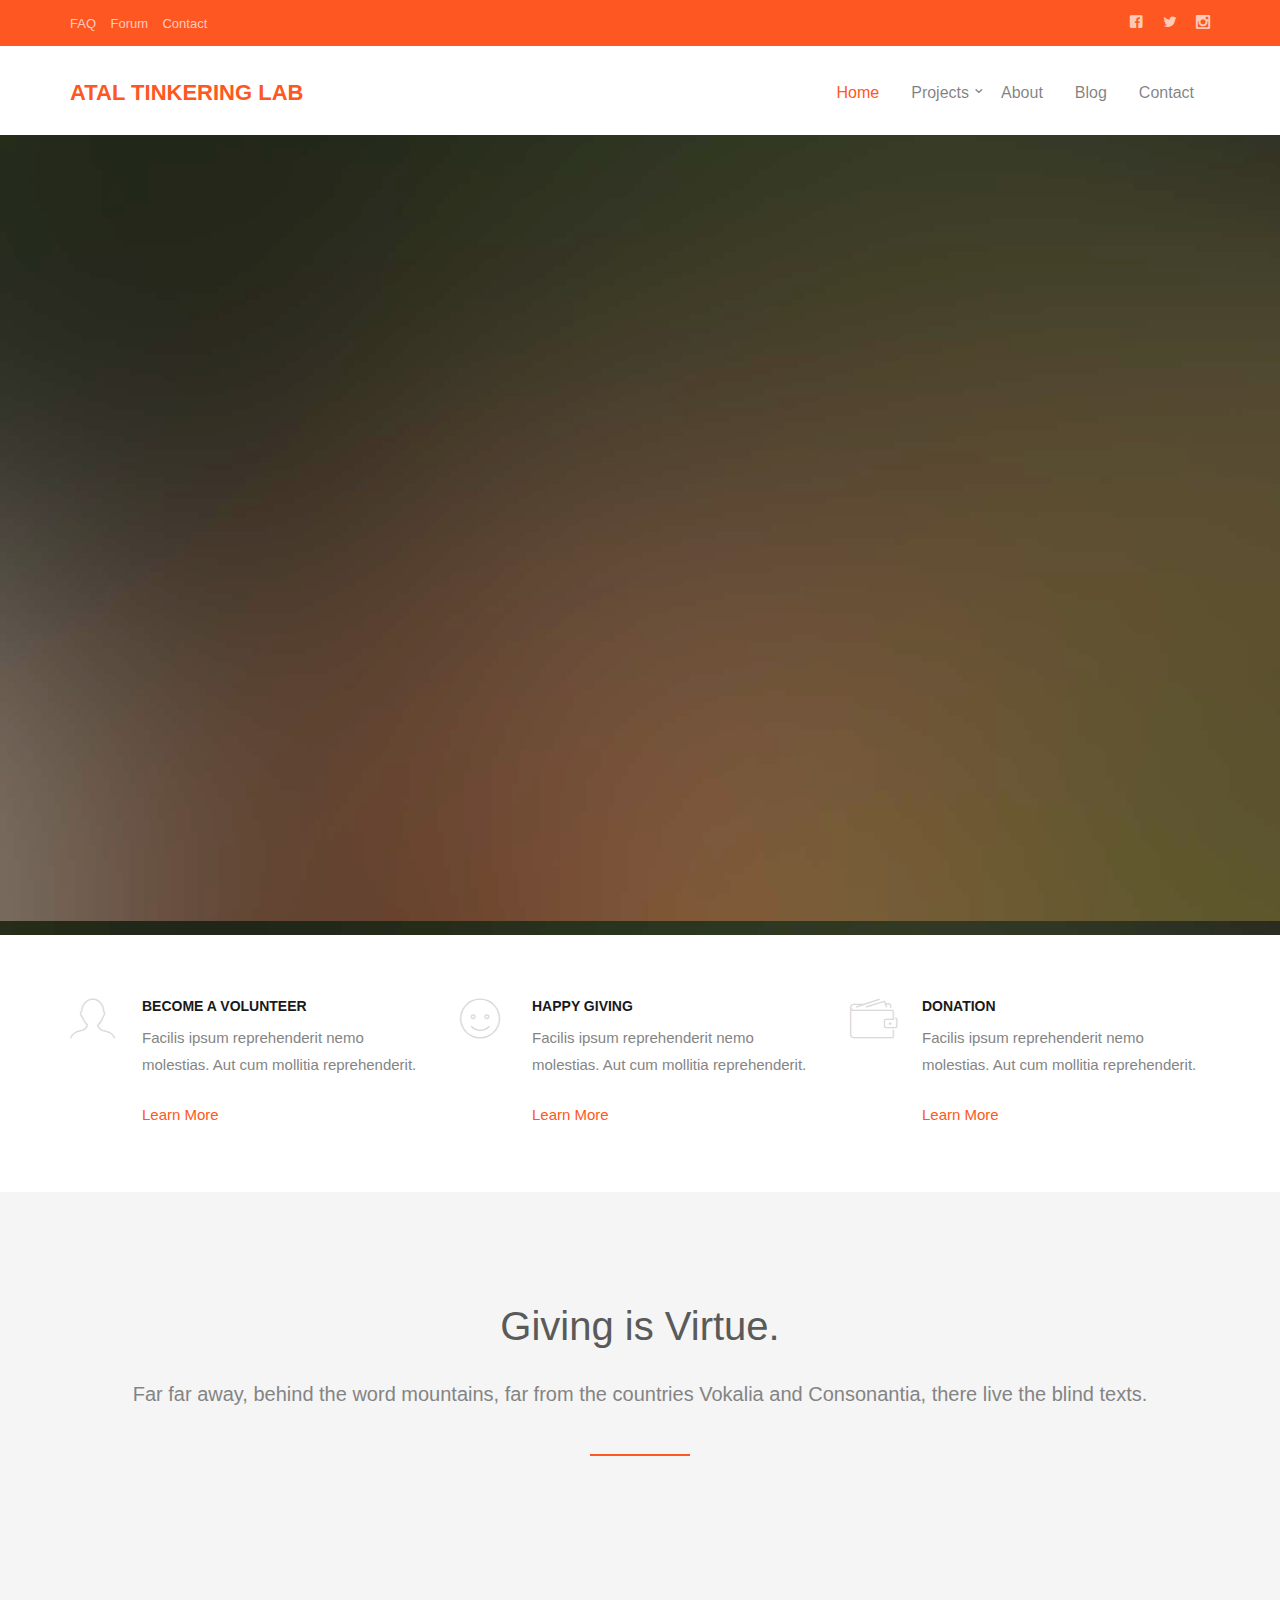
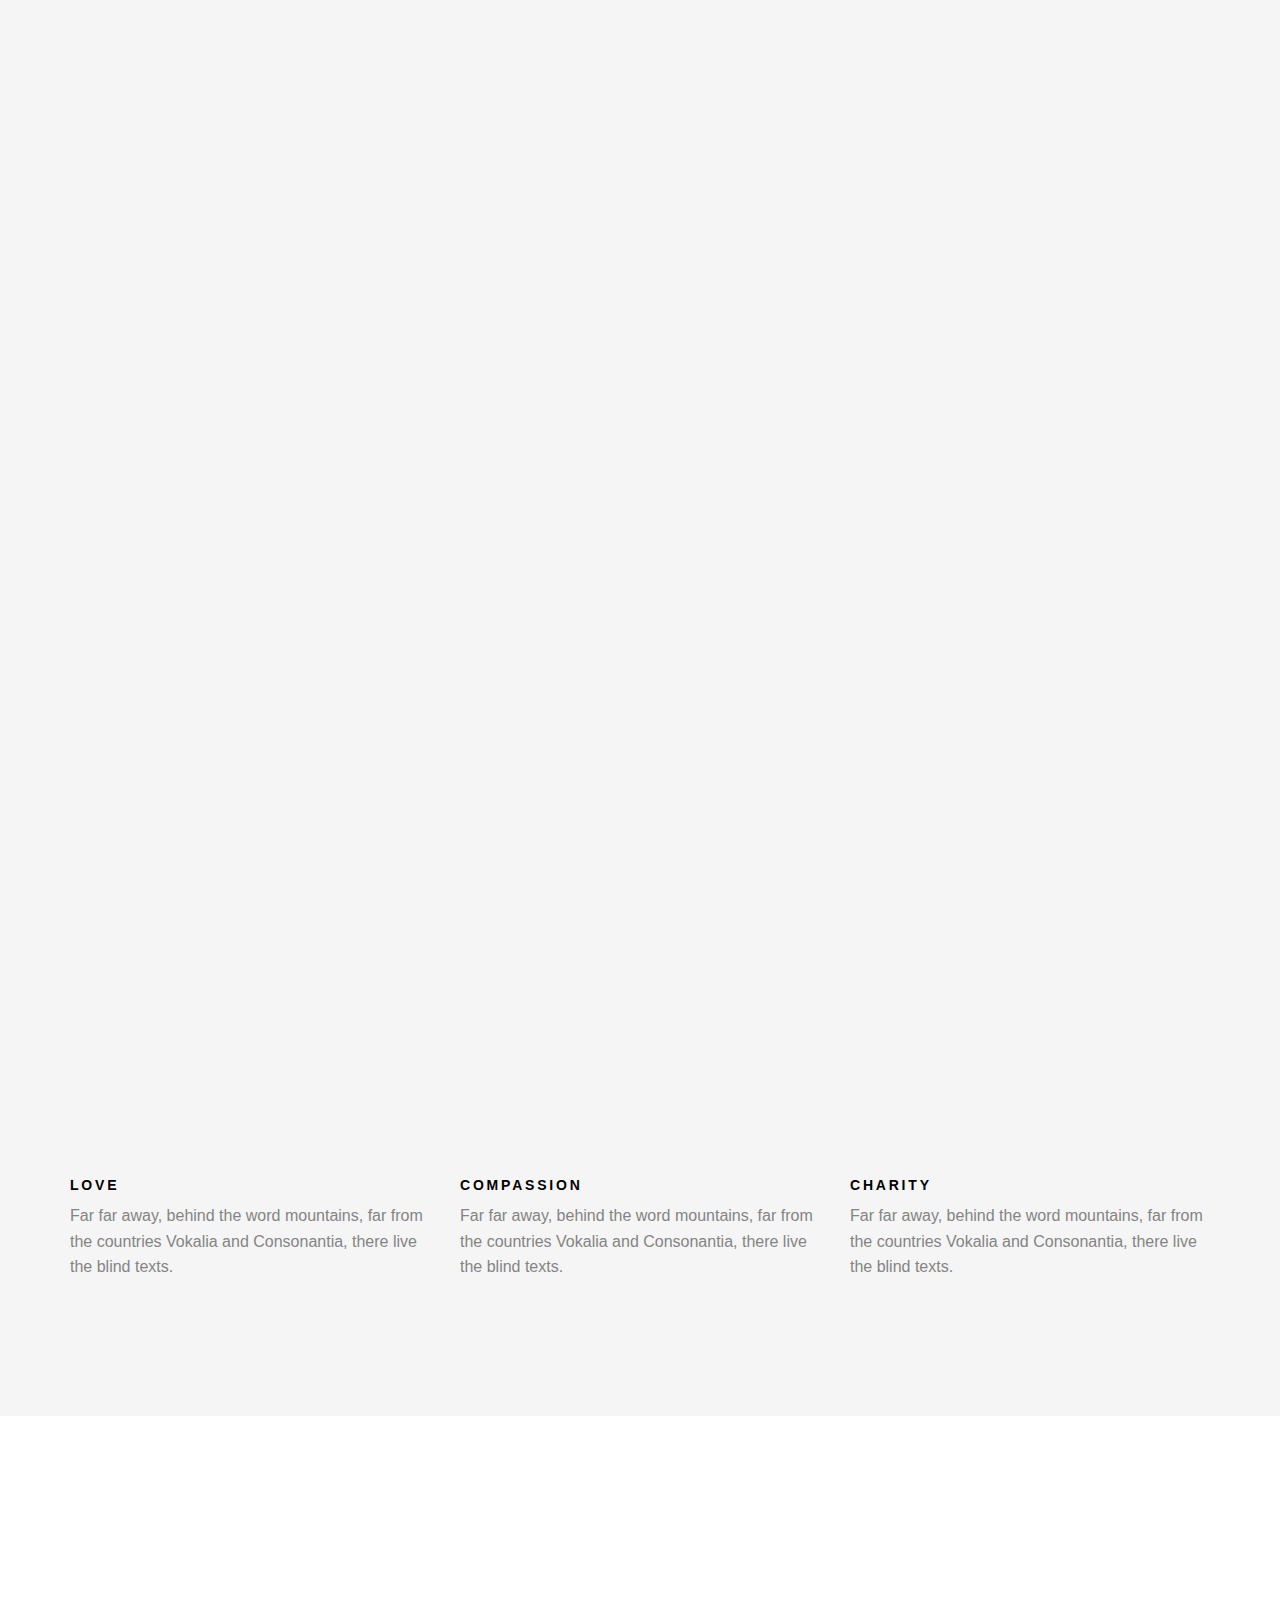
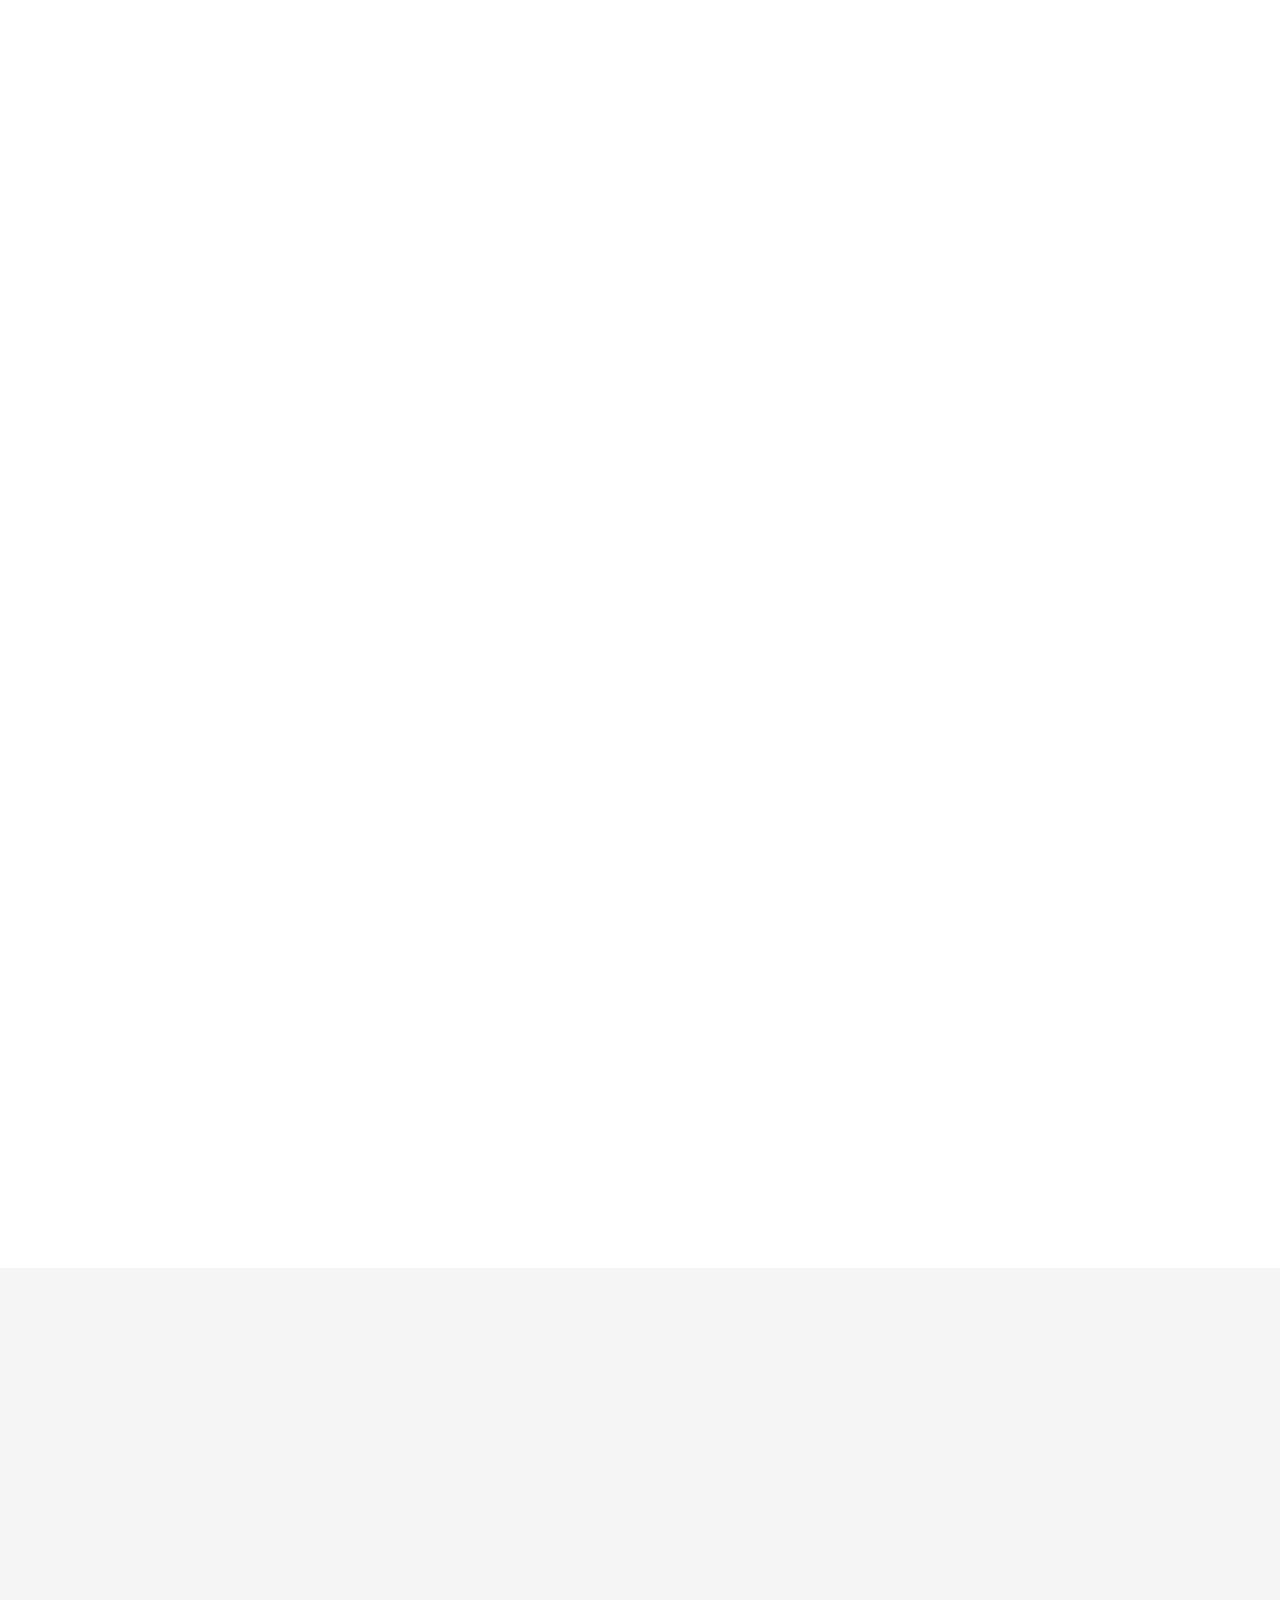
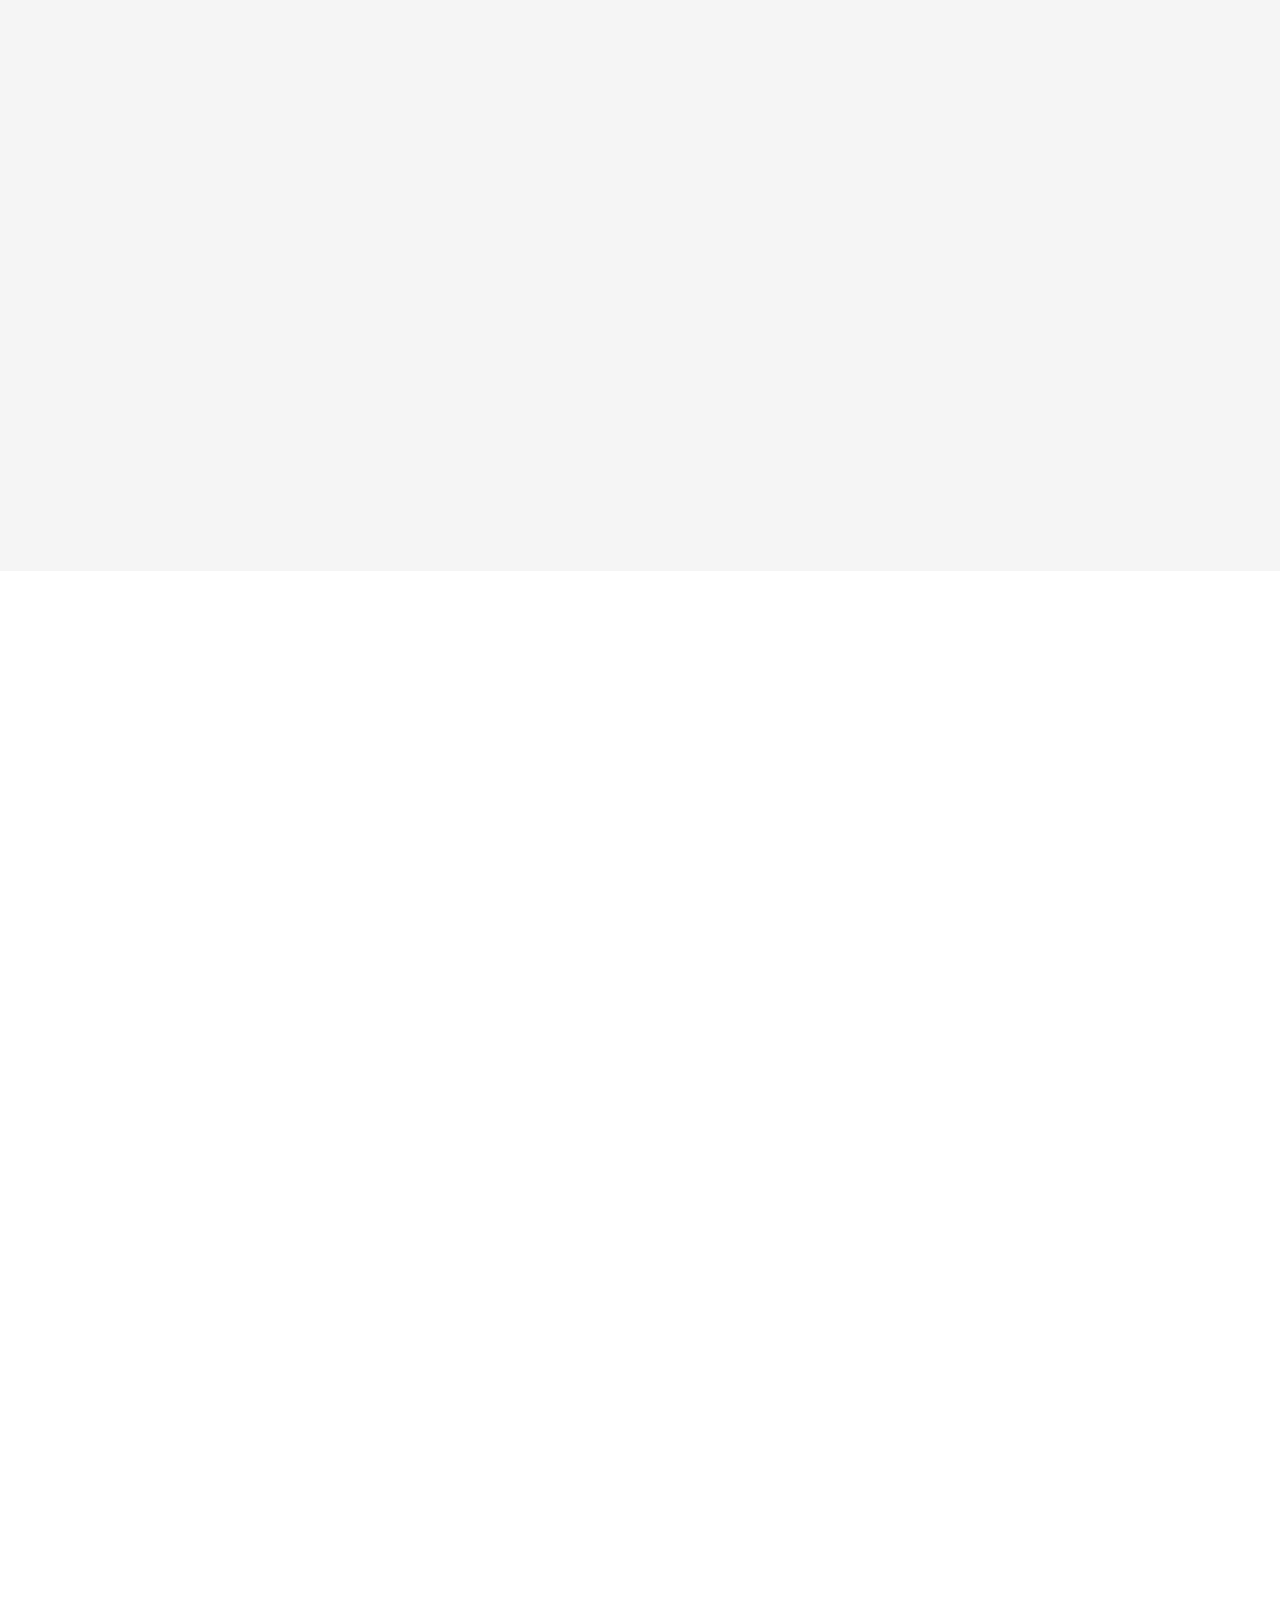
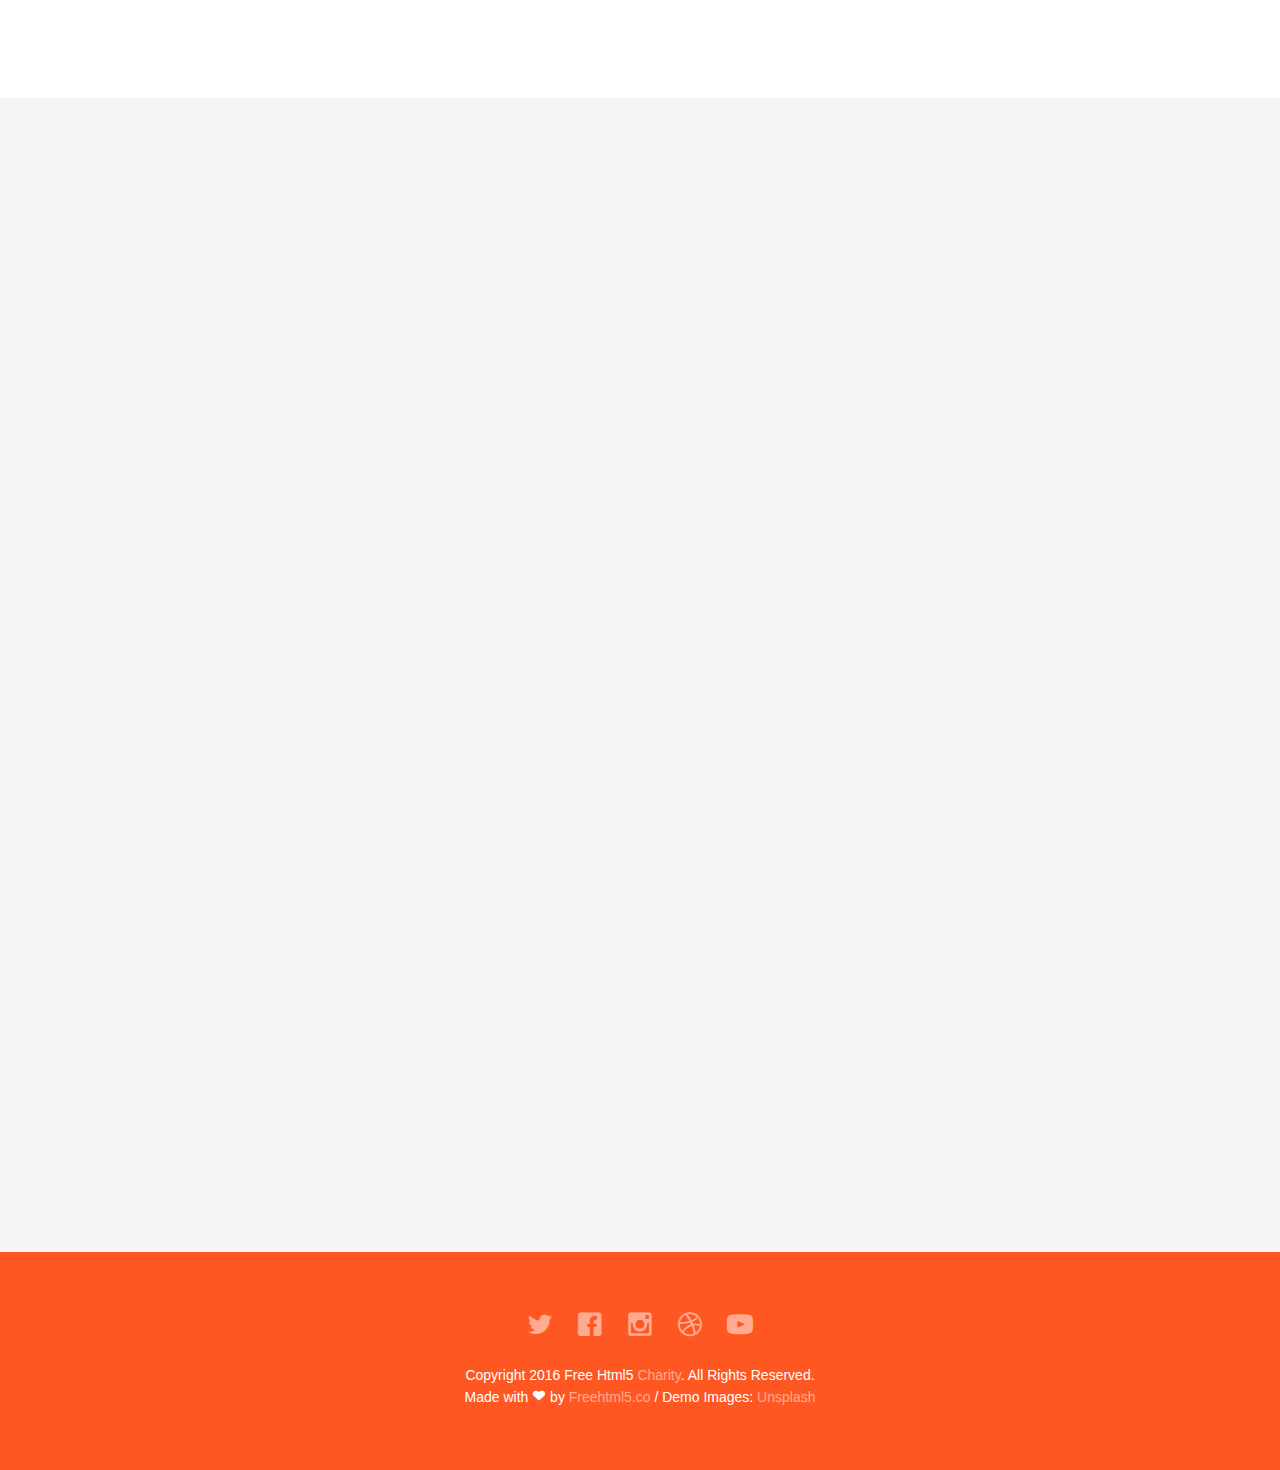
==== index.html @ b7df77f1 "Update site first attempt" ====
<!DOCTYPE html>
<!--[if lt IE 7]>      <html class="no-js lt-ie9 lt-ie8 lt-ie7"> <![endif]-->
<!--[if IE 7]>         <html class="no-js lt-ie9 lt-ie8"> <![endif]-->
<!--[if IE 8]>         <html class="no-js lt-ie9"> <![endif]-->
<!--[if gt IE 8]><!--> <html class="no-js"> <!--<![endif]-->
	<head>
	<meta charset="utf-8">
	<meta http-equiv="X-UA-Compatible" content="IE=edge">
	<title>ATL &mdash;Kendriya Vidyalaya Pattom</title>
	<meta name="viewport" content="width=device-width, initial-scale=1">
	<meta name="description" content="Free HTML5 Template by FREEHTML5.CO" />
	<meta name="keywords" content="free html5, free template, free bootstrap, html5, css3, mobile first, responsive" />
	<meta name="author" content="FREEHTML5.CO" />

  <!--
	//////////////////////////////////////////////////////

	FREE HTML5 TEMPLATE
	DESIGNED & DEVELOPED by FREEHTML5.CO

	Website: 		http://freehtml5.co/
	Email: 			info@freehtml5.co
	Twitter: 		http://twitter.com/fh5co
	Facebook: 		https://www.facebook.com/fh5co

	//////////////////////////////////////////////////////
	 -->

  	<!-- Facebook and Twitter integration -->
	<meta property="og:title" content=""/>
	<meta property="og:image" content=""/>
	<meta property="og:url" content=""/>
	<meta property="og:site_name" content=""/>
	<meta property="og:description" content=""/>
	<meta name="twitter:title" content="" />
	<meta name="twitter:image" content="" />
	<meta name="twitter:url" content="" />
	<meta name="twitter:card" content="" />

	<!-- Place favicon.ico and apple-touch-icon.png in the root directory -->
	<link rel="shortcut icon" href="favicon.ico">

	<!-- <link href='https://fonts.googleapis.com/css?family=Open+Sans:400,700,300' rel='stylesheet' type='text/css'> -->

	<!-- Animate.css -->
	<link rel="stylesheet" href="css/animate.css">
	<!-- Icomoon Icon Fonts-->
	<link rel="stylesheet" href="css/icomoon.css">
	<!-- Bootstrap  -->
	<link rel="stylesheet" href="css/bootstrap.css">
	<!-- Superfish -->
	<link rel="stylesheet" href="css/superfish.css">

	<link rel="stylesheet" href="css/style.css">


	<!-- Modernizr JS -->
	<script src="js/modernizr-2.6.2.min.js"></script>
	<!-- FOR IE9 below -->
	<!--[if lt IE 9]>
	<script src="js/respond.min.js"></script>
	<![endif]-->

	</head>
	<body>
		<div id="fh5co-wrapper">
		<div id="fh5co-page">
		<div class="header-top">
			<div class="container">
				<div class="row">
					<div class="col-md-6 col-sm-6 text-left fh5co-link">
						<a href="#">FAQ</a>
						<a href="#">Forum</a>
						<a href="#">Contact</a>
					</div>
					<div class="col-md-6 col-sm-6 text-right fh5co-social">
						<a href="#" class="grow"><i class="icon-facebook2"></i></a>
						<a href="#" class="grow"><i class="icon-twitter2"></i></a>
						<a href="#" class="grow"><i class="icon-instagram2"></i></a>
					</div>
				</div>
			</div>
		</div>
		<header id="fh5co-header-section" class="sticky-banner">
			<div class="container">
				<div class="nav-header">
					<a href="#" class="js-fh5co-nav-toggle fh5co-nav-toggle dark"><i></i></a>
					<h1 id="fh5co-logo"><a href="index.html">Atal Tinkering Lab</a></h1>
					<!-- START #fh5co-menu-wrap -->
					<nav id="fh5co-menu-wrap" role="navigation">
						<ul class="sf-menu" id="fh5co-primary-menu">
							<li class="active">
								<a href="index.html">Home</a>
							</li>
						<li>
								<a href="#" class="fh5co-sub-ddown">Projects</a>
								 <ul class="fh5co-sub-menu">
								 	<li><a href="#">Water World</a></li>
								 	<li><a href="#">Cloth Giving</a></li>
								 	<li><a href="#">Medical Mission</a></li>
								</ul>
							</li>
							<li><a href="about.html">About</a></li>
							<li><a href="blog.html">Blog</a></li>
							<li><a href="contact.html">Contact</a></li>
						</ul>
					</nav>
				</div>
			</div>
		</header>



		<div class="fh5co-hero">
			<div class="fh5co-overlay"></div>
			<div class="fh5co-cover text-center" data-stellar-background-ratio="0.5" style="background-image: url(images/cover_bg_1.jpg);">
				<div class="desc animate-box">
					<h2><strong>Donate</strong> for the <strong>Poor Children</strong></h2>
					<span>HandCrafted by <a href="http://frehtml5.co/" target="_blank" class="fh5co-site-name">FreeHTML5.co</a></span>
					<span><a class="btn btn-primary btn-lg" href="#">Donate Now</a></span>
				</div>
			</div>

		</div>
		<!-- end:header-top -->
		<div id="fh5co-features">
			<div class="container">
				<div class="row">
					<div class="col-md-4">

						<div class="feature-left">
							<span class="icon">
								<i class="icon-profile-male"></i>
							</span>
							<div class="feature-copy">
								<h3>Become a volunteer</h3>
								<p>Facilis ipsum reprehenderit nemo molestias. Aut cum mollitia reprehenderit.</p>
								<p><a href="#">Learn More</a></p>
							</div>
						</div>

					</div>

					<div class="col-md-4">
						<div class="feature-left">
							<span class="icon">
								<i class="icon-happy"></i>
							</span>
							<div class="feature-copy">
								<h3>Happy Giving</h3>
								<p>Facilis ipsum reprehenderit nemo molestias. Aut cum mollitia reprehenderit.</p>
								<p><a href="#">Learn More</a></p>
							</div>
						</div>

					</div>
					<div class="col-md-4">
						<div class="feature-left">
							<span class="icon">
								<i class="icon-wallet"></i>
							</span>
							<div class="feature-copy">
								<h3>Donation</h3>
								<p>Facilis ipsum reprehenderit nemo molestias. Aut cum mollitia reprehenderit.</p>
								<p><a href="#">Learn More</a></p>
							</div>
						</div>
					</div>
				</div>
			</div>
		</div>

		<div id="fh5co-feature-product" class="fh5co-section-gray">
			<div class="container">
				<div class="row">
					<div class="col-md-12 text-center heading-section">
						<h3>Giving is Virtue.</h3>
						<p>Far far away, behind the word mountains, far from the countries Vokalia and Consonantia, there live the blind texts.</p>
					</div>
				</div>

				<div class="row row-bottom-padded-md">
					<div class="col-md-12 text-center animate-box">
						<p><img src="images/cover_bg_1.jpg" alt="Free HTML5 Bootstrap Template" class="img-responsive"></p>
					</div>
					<div class="col-md-6 text-center animate-box">
						<p><img src="images/cover_bg_2.jpg" alt="Free HTML5 Bootstrap Template" class="img-responsive"></p>
					</div>
					<div class="col-md-6 text-center animate-box">
						<p><img src="images/cover_bg_3.jpg" alt="Free HTML5 Bootstrap Template" class="img-responsive"></p>
					</div>
				</div>
				<div class="row">
					<div class="col-md-4">
						<div class="feature-text">
							<h3>Love</h3>
							<p>Far far away, behind the word mountains, far from the countries Vokalia and Consonantia, there live the blind texts.</p>
						</div>
					</div>
					<div class="col-md-4">
						<div class="feature-text">
							<h3>Compassion</h3>
							<p>Far far away, behind the word mountains, far from the countries Vokalia and Consonantia, there live the blind texts.</p>
						</div>
					</div>
					<div class="col-md-4">
						<div class="feature-text">
							<h3>Charity</h3>
							<p>Far far away, behind the word mountains, far from the countries Vokalia and Consonantia, there live the blind texts.</p>
						</div>
					</div>
				</div>


			</div>
		</div>


		<div id="fh5co-portfolio">
			<div class="container">

				<div class="row">
					<div class="col-md-6 col-md-offset-3 text-center heading-section animate-box">
						<h3>Our Gallery</h3>
						<p>Lorem ipsum dolor sit amet, consectetur adipisicing elit. Velit est facilis maiores, perspiciatis accusamus asperiores sint consequuntur debitis.</p>
					</div>
				</div>


				<div class="row row-bottom-padded-md">
					<div class="col-md-12">
						<ul id="fh5co-portfolio-list">

							<li class="two-third animate-box" data-animate-effect="fadeIn" style="background-image: url(images/cover_bg_1.jpg); ">
								<a href="#" class="color-3">
									<div class="case-studies-summary">
										<span>Give Love</span>
										<h2>Donation is caring</h2>
									</div>
								</a>
							</li>

							<li class="one-third animate-box" data-animate-effect="fadeIn" style="background-image: url(images/cover_bg_3.jpg); ">
								<a href="#" class="color-4">
									<div class="case-studies-summary">
										<span>Give Love</span>
										<h2>Donation is caring</h2>
									</div>
								</a>
							</li>

							<li class="one-third animate-box" data-animate-effect="fadeIn" style="background-image: url(images/cover_bg_1.jpg); ">
								<a href="#" class="color-5">
									<div class="case-studies-summary">
										<span>Give Love</span>
										<h2>Donation is caring</h2>
									</div>
								</a>
							</li>
							<li class="two-third animate-box" data-animate-effect="fadeIn" style="background-image: url(images/cover_bg_3.jpg); ">
								<a href="#" class="color-6">
									<div class="case-studies-summary">
										<span>Give Love</span>
										<h2>Donation is caring</h2>
									</div>
								</a>
							</li>
						</ul>
					</div>
				</div>

				<div class="row">
					<div class="col-md-4 col-md-offset-4 text-center animate-box">
						<a href="#" class="btn btn-primary btn-lg">See Gallery</a>
					</div>
				</div>


			</div>
		</div>



		<div id="fh5co-content-section" class="fh5co-section-gray">
			<div class="container">
				<div class="row">
					<div class="col-md-8 col-md-offset-2 text-center heading-section animate-box">
						<h3>Our Philantrophist</h3>
						<p>Lorem ipsum dolor sit amet, consectetur adipisicing elit. Velit est facilis maiores, perspiciatis accusamus asperiores sint consequuntur debitis.</p>
					</div>
				</div>
			</div>
			<div class="container">
				<div class="row">
					<div class="col-md-4">
						<div class="fh5co-testimonial text-center animate-box">
							<figure>
								<img src="images/person_1.jpg" alt="user">
							</figure>
							<blockquote>
								<p>&ldquo;Far far away, behind the word mountains, far from the countries Vokalia and Consonantia, there live the blind texts. Far far away, behind the word mountains, far from the countries Vokalia and Consonantia, there live the blind texts.&rdquo;</p>
							</blockquote>
							<span>Jean Doe, XYZ Co.</span>
						</div>
					</div>
					<div class="col-md-4">
						<div class="fh5co-testimonial text-center animate-box">
							<figure>
								<img src="images/person_2.jpg" alt="user">
							</figure>
							<blockquote>
								<p>&ldquo;Far far away, behind the word mountains, far from the countries Vokalia and Consonantia, there live the blind texts. Far far away, behind the word mountains, far from the countries Vokalia and Consonantia, there live the blind texts.&rdquo;</p>
							</blockquote>
							<span>John Doe, XYZ Co.</span>
						</div>
					</div>
					<div class="col-md-4">
						<div class="fh5co-testimonial text-center animate-box">
							<figure>
								<img src="images/person_3.jpg" alt="user">
							</figure>
							<blockquote>
								<p>&ldquo;Far far away, behind the word mountains, far from the countries Vokalia and Consonantia, there live the blind texts. Far far away, behind the word mountains, far from the countries Vokalia and Consonantia, there live the blind texts.&rdquo;</p>
							</blockquote>
							<span>John Doe, XYZ Co.</span>
						</div>
					</div>
				</div>
			</div>
		</div>
		<!-- fh5co-content-section -->

		<div id="fh5co-services-section">
			<div class="container">
				<div class="row">
					<div class="col-md-8 col-md-offset-2 text-center heading-section animate-box">
						<h3>Our Projects. Support Us</h3>
						<p>Lorem ipsum dolor sit amet, consectetur adipisicing elit. Velit est facilis maiores, perspiciatis accusamus asperiores sint consequuntur debitis.</p>
					</div>
				</div>
			</div>
			<div class="container">
				<div class="row text-center">
					<div class="col-md-4 col-sm-4">
						<div class="services animate-box">
							<span><i class="icon-heart"></i></span>
							<h3>Water Project In Kenya</h3>
							<p>Far far away, behind the word mountains, far from the countries Vokalia and Consonantia, there live the blind texts.</p>
						</div>
					</div>
					<div class="col-md-4 col-sm-4">
						<div class="services animate-box">
							<span><i class="icon-heart"></i></span>
							<h3>Shelter Giving</h3>
							<p>Far far away, behind the word mountains, far from the countries Vokalia and Consonantia, there live the blind texts.</p>
						</div>
					</div>
					<div class="col-md-4 col-sm-4">
						<div class="services animate-box">
							<span><i class="icon-heart"></i></span>
							<h3>Shelter Giving</h3>
							<p>Far far away, behind the word mountains, far from the countries Vokalia and Consonantia, there live the blind texts.</p>
						</div>
					</div>
					<div class="col-md-4 col-sm-4">
						<div class="services animate-box">
							<span><i class="icon-heart"></i></span>
							<h3>Water Project In Kenya</h3>
							<p>Far far away, behind the word mountains, far from the countries Vokalia and Consonantia, there live the blind texts.</p>
						</div>
					</div>
					<div class="col-md-4 col-sm-4">
						<div class="services animate-box">
							<span><i class="icon-heart"></i></span>
							<h3>Water Project In Kenya</h3>
							<p>Far far away, behind the word mountains, far from the countries Vokalia and Consonantia, there live the blind texts.</p>
						</div>
					</div>
					<div class="col-md-4 col-sm-4">
						<div class="services animate-box">
							<span><i class="icon-heart"></i></span>
							<h3>Midical Mission</h3>
							<p>Far far away, behind the word mountains, far from the countries Vokalia and Consonantia, there live the blind texts.</p>
						</div>
					</div>
				</div>
			</div>
		</div>

		<!-- END What we do -->


		<div id="fh5co-blog-section" class="fh5co-section-gray">
			<div class="container">
				<div class="row">
					<div class="col-md-8 col-md-offset-2 text-center heading-section animate-box">
						<h3>Recent From Blog</h3>
						<p>Lorem ipsum dolor sit amet, consectetur adipisicing elit. Velit est facilis maiores, perspiciatis accusamus asperiores sint consequuntur debitis.</p>
					</div>
				</div>
			</div>
			<div class="container">
				<div class="row row-bottom-padded-md">
					<div class="col-lg-4 col-md-4 col-sm-6">
						<div class="fh5co-blog animate-box">
							<a href="#"><img class="img-responsive" src="images/cover_bg_1.jpg" alt=""></a>
							<div class="blog-text">
								<div class="prod-title">
									<h3><a href=""#>Medical Mission in Southern Kenya</a></h3>
									<span class="posted_by">Sep. 15th</span>
									<span class="comment"><a href="">21<i class="icon-bubble2"></i></a></span>
									<p>Far far away, behind the word mountains, far from the countries Vokalia and Consonantia, there live the blind texts.</p>
									<p><a href="#">Learn More...</a></p>
								</div>
							</div>
						</div>
					</div>
					<div class="col-lg-4 col-md-4 col-sm-6">
						<div class="fh5co-blog animate-box">
							<a href="#"><img class="img-responsive" src="images/cover_bg_2.jpg" alt=""></a>
							<div class="blog-text">
								<div class="prod-title">
									<h3><a href=""#>Medical Mission in Southern Kenya</a></h3>
									<span class="posted_by">Sep. 15th</span>
									<span class="comment"><a href="">21<i class="icon-bubble2"></i></a></span>
									<p>Far far away, behind the word mountains, far from the countries Vokalia and Consonantia, there live the blind texts.</p>
									<p><a href="#">Learn More...</a></p>
								</div>
							</div>
						</div>
					</div>
					<div class="clearfix visible-sm-block"></div>
					<div class="col-lg-4 col-md-4 col-sm-6">
						<div class="fh5co-blog animate-box">
							<a href="#"><img class="img-responsive" src="images/cover_bg_3.jpg" alt=""></a>
							<div class="blog-text">
								<div class="prod-title">
									<h3><a href=""#>Medical Mission in Southern Kenya</a></h3>
									<span class="posted_by">Sep. 15th</span>
									<span class="comment"><a href="">21<i class="icon-bubble2"></i></a></span>
									<p>Far far away, behind the word mountains, far from the countries Vokalia and Consonantia, there live the blind texts.</p>
									<p><a href="#">Learn More...</a></p>
								</div>
							</div>
						</div>
					</div>
					<div class="clearfix visible-md-block"></div>
				</div>

				<div class="row">
					<div class="col-md-4 col-md-offset-4 text-center animate-box">
						<a href="#" class="btn btn-primary btn-lg">Our Blog</a>
					</div>
				</div>

			</div>
		</div>
		<!-- fh5co-blog-section -->
		<footer>
			<div id="footer">
				<div class="container">
					<div class="row">
						<div class="col-md-6 col-md-offset-3 text-center">
							<p class="fh5co-social-icons">
								<a href="#"><i class="icon-twitter2"></i></a>
								<a href="#"><i class="icon-facebook2"></i></a>
								<a href="#"><i class="icon-instagram"></i></a>
								<a href="#"><i class="icon-dribbble2"></i></a>
								<a href="#"><i class="icon-youtube"></i></a>
							</p>
							<p>Copyright 2016 Free Html5 <a href="#">Charity</a>. All Rights Reserved. <br>Made with <i class="icon-heart3"></i> by <a href="http://freehtml5.co/" target="_blank">Freehtml5.co</a> / Demo Images: <a href="https://unsplash.com/" target="_blank">Unsplash</a></p>
						</div>
					</div>
				</div>
			</div>
		</footer>


	</div>
	<!-- END fh5co-page -->

	</div>
	<!-- END fh5co-wrapper -->

	<!-- jQuery -->


	<script src="js/jquery.min.js"></script>
	<!-- jQuery Easing -->
	<script src="js/jquery.easing.1.3.js"></script>
	<!-- Bootstrap -->
	<script src="js/bootstrap.min.js"></script>
	<!-- Waypoints -->
	<script src="js/jquery.waypoints.min.js"></script>
	<script src="js/sticky.js"></script>

	<!-- Stellar -->
	<script src="js/jquery.stellar.min.js"></script>
	<!-- Superfish -->
	<script src="js/hoverIntent.js"></script>
	<script src="js/superfish.js"></script>

	<!-- Main JS -->
	<script src="js/main.js"></script>

	</body>
</html>
---- css/icomoon.css ----
@font-face {
    font-family: 'icomoon';
    src:    url('fonts/icomoon.eot?1oniuf');
    src:    url('fonts/icomoon.eot?1oniuf#iefix') format('embedded-opentype'),
        url('fonts/icomoon.ttf?1oniuf') format('truetype'),
        url('fonts/icomoon.woff?1oniuf') format('woff'),
        url('fonts/icomoon.svg?1oniuf#icomoon') format('svg');
    font-weight: normal;
    font-style: normal;
}

[class^="icon-"], [class*=" icon-"] {
    /* use !important to prevent issues with browser extensions that change fonts */
    font-family: 'icomoon' !important;
    speak: none;
    font-style: normal;
    font-weight: normal;
    font-variant: normal;
    text-transform: none;
    line-height: 1;

    /* Better Font Rendering =========== */
    -webkit-font-smoothing: antialiased;
    -moz-osx-font-smoothing: grayscale;
}

.icon-mobile:before {
    content: "\e000";
}
.icon-laptop:before {
    content: "\e001";
}
.icon-desktop:before {
    content: "\e002";
}
.icon-tablet:before {
    content: "\e003";
}
.icon-phone:before {
    content: "\e004";
}
.icon-document:before {
    content: "\e005";
}
.icon-documents:before {
    content: "\e006";
}
.icon-search:before {
    content: "\e007";
}
.icon-clipboard:before {
    content: "\e008";
}
.icon-newspaper:before {
    content: "\e009";
}
.icon-notebook:before {
    content: "\e00a";
}
.icon-book-open:before {
    content: "\e00b";
}
.icon-browser:before {
    content: "\e00c";
}
.icon-calendar:before {
    content: "\e00d";
}
.icon-presentation:before {
    content: "\e00e";
}
.icon-picture:before {
    content: "\e00f";
}
.icon-pictures:before {
    content: "\e010";
}
.icon-video:before {
    content: "\e011";
}
.icon-camera:before {
    content: "\e012";
}
.icon-printer:before {
    content: "\e013";
}
.icon-toolbox:before {
    content: "\e014";
}
.icon-briefcase:before {
    content: "\e015";
}
.icon-wallet:before {
    content: "\e016";
}
.icon-gift:before {
    content: "\e017";
}
.icon-bargraph:before {
    content: "\e018";
}
.icon-grid:before {
    content: "\e019";
}
.icon-expand:before {
    content: "\e01a";
}
.icon-focus:before {
    content: "\e01b";
}
.icon-edit:before {
    content: "\e01c";
}
.icon-adjustments:before {
    content: "\e01d";
}
.icon-ribbon:before {
    content: "\e01e";
}
.icon-hourglass:before {
    content: "\e01f";
}
.icon-lock:before {
    content: "\e020";
}
.icon-megaphone:before {
    content: "\e021";
}
.icon-shield:before {
    content: "\e022";
}
.icon-trophy:before {
    content: "\e023";
}
.icon-flag:before {
    content: "\e024";
}
.icon-map:before {
    content: "\e025";
}
.icon-puzzle:before {
    content: "\e026";
}
.icon-basket:before {
    content: "\e027";
}
.icon-envelope:before {
    content: "\e028";
}
.icon-streetsign:before {
    content: "\e029";
}
.icon-telescope:before {
    content: "\e02a";
}
.icon-gears:before {
    content: "\e02b";
}
.icon-key:before {
    content: "\e02c";
}
.icon-paperclip:before {
    content: "\e02d";
}
.icon-attachment:before {
    content: "\e02e";
}
.icon-pricetags:before {
    content: "\e02f";
}
.icon-lightbulb:before {
    content: "\e030";
}
.icon-layers:before {
    content: "\e031";
}
.icon-pencil:before {
    content: "\e032";
}
.icon-tools:before {
    content: "\e033";
}
.icon-tools-2:before {
    content: "\e034";
}
.icon-scissors:before {
    content: "\e035";
}
.icon-paintbrush:before {
    content: "\e036";
}
.icon-magnifying-glass:before {
    content: "\e037";
}
.icon-circle-compass:before {
    content: "\e038";
}
.icon-linegraph:before {
    content: "\e039";
}
.icon-mic:before {
    content: "\e03a";
}
.icon-strategy:before {
    content: "\e03b";
}
.icon-beaker:before {
    content: "\e03c";
}
.icon-caution:before {
    content: "\e03d";
}
.icon-recycle:before {
    content: "\e03e";
}
.icon-anchor:before {
    content: "\e03f";
}
.icon-profile-male:before {
    content: "\e040";
}
.icon-profile-female:before {
    content: "\e041";
}
.icon-bike:before {
    content: "\e042";
}
.icon-wine:before {
    content: "\e043";
}
.icon-hotairballoon:before {
    content: "\e044";
}
.icon-globe:before {
    content: "\e045";
}
.icon-genius:before {
    content: "\e046";
}
.icon-map-pin:before {
    content: "\e047";
}
.icon-dial:before {
    content: "\e048";
}
.icon-chat:before {
    content: "\e049";
}
.icon-heart:before {
    content: "\e04a";
}
.icon-cloud:before {
    content: "\e04b";
}
.icon-upload:before {
    content: "\e04c";
}
.icon-download:before {
    content: "\e04d";
}
.icon-target:before {
    content: "\e04e";
}
.icon-hazardous:before {
    content: "\e04f";
}
.icon-piechart:before {
    content: "\e050";
}
.icon-speedometer:before {
    content: "\e051";
}
.icon-global:before {
    content: "\e052";
}
.icon-compass:before {
    content: "\e053";
}
.icon-lifesaver:before {
    content: "\e054";
}
.icon-clock:before {
    content: "\e055";
}
.icon-aperture:before {
    content: "\e056";
}
.icon-quote:before {
    content: "\e057";
}
.icon-scope:before {
    content: "\e058";
}
.icon-alarmclock:before {
    content: "\e059";
}
.icon-refresh:before {
    content: "\e05a";
}
.icon-happy:before {
    content: "\e05b";
}
.icon-sad:before {
    content: "\e05c";
}
.icon-facebook:before {
    content: "\e05d";
}
.icon-twitter:before {
    content: "\e05e";
}
.icon-googleplus:before {
    content: "\e05f";
}
.icon-rss:before {
    content: "\e060";
}
.icon-tumblr:before {
    content: "\e061";
}
.icon-linkedin:before {
    content: "\e062";
}
.icon-dribbble:before {
    content: "\e063";
}
.icon-box2:before {
    content: "\ea82";
}
.icon-write:before {
    content: "\ea83";
}
.icon-clock2:before {
    content: "\ea84";
}
.icon-reply2:before {
    content: "\ea85";
}
.icon-reply-all2:before {
    content: "\ea86";
}
.icon-forward2:before {
    content: "\ea87";
}
.icon-flag2:before {
    content: "\ea88";
}
.icon-search2:before {
    content: "\ea89";
}
.icon-trash2:before {
    content: "\ea8a";
}
.icon-envelope2:before {
    content: "\ea8b";
}
.icon-bubble:before {
    content: "\ea8c";
}
.icon-bubbles:before {
    content: "\ea8d";
}
.icon-user2:before {
    content: "\ea8e";
}
.icon-users2:before {
    content: "\ea8f";
}
.icon-cloud2:before {
    content: "\ea90";
}
.icon-download2:before {
    content: "\ea91";
}
.icon-upload2:before {
    content: "\ea92";
}
.icon-rain:before {
    content: "\ea93";
}
.icon-sun:before {
    content: "\ea94";
}
.icon-moon2:before {
    content: "\ea95";
}
.icon-bell2:before {
    content: "\ea96";
}
.icon-folder2:before {
    content: "\ea97";
}
.icon-pin2:before {
    content: "\ea98";
}
.icon-sound2:before {
    content: "\ea99";
}
.icon-microphone:before {
    content: "\ea9a";
}
.icon-camera2:before {
    content: "\ea9b";
}
.icon-image2:before {
    content: "\ea9c";
}
.icon-cog2:before {
    content: "\ea9d";
}
.icon-calendar2:before {
    content: "\ea9e";
}
.icon-book2:before {
    content: "\ea9f";
}
.icon-map-marker:before {
    content: "\eaa0";
}
.icon-store:before {
    content: "\eaa1";
}
.icon-support:before {
    content: "\eaa2";
}
.icon-tag2:before {
    content: "\eaa3";
}
.icon-heart2:before {
    content: "\eaa4";
}
.icon-video-camera:before {
    content: "\eaa5";
}
.icon-trophy2:before {
    content: "\eaa6";
}
.icon-cart:before {
    content: "\eaa7";
}
.icon-eye2:before {
    content: "\eaa8";
}
.icon-cancel:before {
    content: "\eaa9";
}
.icon-chart:before {
    content: "\eaaa";
}
.icon-target2:before {
    content: "\eaab";
}
.icon-printer2:before {
    content: "\eaac";
}
.icon-location2:before {
    content: "\eaad";
}
.icon-bookmark2:before {
    content: "\eaae";
}
.icon-monitor:before {
    content: "\eaaf";
}
.icon-cross2:before {
    content: "\eab0";
}
.icon-plus2:before {
    content: "\eab1";
}
.icon-left:before {
    content: "\eab2";
}
.icon-up:before {
    content: "\eab3";
}
.icon-browser2:before {
    content: "\eab4";
}
.icon-windows:before {
    content: "\eab5";
}
.icon-switch2:before {
    content: "\eab6";
}
.icon-dashboard:before {
    content: "\eab7";
}
.icon-play:before {
    content: "\eab8";
}
.icon-fast-forward:before {
    content: "\eab9";
}
.icon-next:before {
    content: "\eaba";
}
.icon-refresh2:before {
    content: "\eabb";
}
.icon-film:before {
    content: "\eabc";
}
.icon-home2:before {
    content: "\eabd";
}
.icon-add-to-list:before {
    content: "\e901";
}
.icon-classic-computer:before {
    content: "\e902";
}
.icon-controller-fast-backward:before {
    content: "\e903";
}
.icon-creative-commons-attribution:before {
    content: "\e904";
}
.icon-creative-commons-noderivs:before {
    content: "\e905";
}
.icon-creative-commons-noncommercial-eu:before {
    content: "\e906";
}
.icon-creative-commons-noncommercial-us:before {
    content: "\e907";
}
.icon-creative-commons-public-domain:before {
    content: "\e908";
}
.icon-creative-commons-remix:before {
    content: "\e909";
}
.icon-creative-commons-share:before {
    content: "\e90a";
}
.icon-creative-commons-sharealike:before {
    content: "\e90b";
}
.icon-creative-commons:before {
    content: "\e90c";
}
.icon-document-landscape:before {
    content: "\e90d";
}
.icon-remove-user:before {
    content: "\e90e";
}
.icon-warning:before {
    content: "\e90f";
}
.icon-arrow-bold-down:before {
    content: "\e910";
}
.icon-arrow-bold-left:before {
    content: "\e911";
}
.icon-arrow-bold-right:before {
    content: "\e912";
}
.icon-arrow-bold-up:before {
    content: "\e913";
}
.icon-arrow-down:before {
    content: "\e914";
}
.icon-arrow-left:before {
    content: "\e915";
}
.icon-arrow-long-down:before {
    content: "\e916";
}
.icon-arrow-long-left:before {
    content: "\e917";
}
.icon-arrow-long-right:before {
    content: "\e918";
}
.icon-arrow-long-up:before {
    content: "\e919";
}
.icon-arrow-right:before {
    content: "\e91a";
}
.icon-arrow-up:before {
    content: "\e91b";
}
.icon-arrow-with-circle-down:before {
    content: "\e91c";
}
.icon-arrow-with-circle-left:before {
    content: "\e91d";
}
.icon-arrow-with-circle-right:before {
    content: "\e91e";
}
.icon-arrow-with-circle-up:before {
    content: "\e91f";
}
.icon-bookmark:before {
    content: "\e920";
}
.icon-bookmarks:before {
    content: "\e921";
}
.icon-chevron-down:before {
    content: "\e922";
}
.icon-chevron-left:before {
    content: "\e923";
}
.icon-chevron-right:before {
    content: "\e924";
}
.icon-chevron-small-down:before {
    content: "\e925";
}
.icon-chevron-small-left:before {
    content: "\e926";
}
.icon-chevron-small-right:before {
    content: "\e927";
}
.icon-chevron-small-up:before {
    content: "\e928";
}
.icon-chevron-thin-down:before {
    content: "\e929";
}
.icon-chevron-thin-left:before {
    content: "\e92a";
}
.icon-chevron-thin-right:before {
    content: "\e92b";
}
.icon-chevron-thin-up:before {
    content: "\e92c";
}
.icon-chevron-up:before {
    content: "\e92d";
}
.icon-chevron-with-circle-down:before {
    content: "\e92e";
}
.icon-chevron-with-circle-left:before {
    content: "\e92f";
}
.icon-chevron-with-circle-right:before {
    content: "\e930";
}
.icon-chevron-with-circle-up:before {
    content: "\e931";
}
.icon-cloud3:before {
    content: "\e932";
}
.icon-controller-fast-forward:before {
    content: "\e933";
}
.icon-controller-jump-to-start:before {
    content: "\e934";
}
.icon-controller-next:before {
    content: "\e935";
}
.icon-controller-paus:before {
    content: "\e936";
}
.icon-controller-play:before {
    content: "\e937";
}
.icon-controller-record:before {
    content: "\e938";
}
.icon-controller-stop:before {
    content: "\e939";
}
.icon-controller-volume:before {
    content: "\e93a";
}
.icon-dot-single:before {
    content: "\e93b";
}
.icon-dots-three-horizontal:before {
    content: "\e93c";
}
.icon-dots-three-vertical:before {
    content: "\e93d";
}
.icon-dots-two-horizontal:before {
    content: "\e93e";
}
.icon-dots-two-vertical:before {
    content: "\e93f";
}
.icon-download3:before {
    content: "\e940";
}
.icon-emoji-flirt:before {
    content: "\e941";
}
.icon-flow-branch:before {
    content: "\e942";
}
.icon-flow-cascade:before {
    content: "\e943";
}
.icon-flow-line:before {
    content: "\e944";
}
.icon-flow-parallel:before {
    content: "\e945";
}
.icon-flow-tree:before {
    content: "\e946";
}
.icon-install:before {
    content: "\e947";
}
.icon-layers2:before {
    content: "\e948";
}
.icon-open-book:before {
    content: "\e949";
}
.icon-resize-100:before {
    content: "\e94a";
}
.icon-resize-full-screen:before {
    content: "\e94b";
}
.icon-save:before {
    content: "\e94c";
}
.icon-select-arrows:before {
    content: "\e94d";
}
.icon-sound-mute:before {
    content: "\e94e";
}
.icon-sound:before {
    content: "\e94f";
}
.icon-trash:before {
    content: "\e950";
}
.icon-triangle-down:before {
    content: "\e951";
}
.icon-triangle-left:before {
    content: "\e952";
}
.icon-triangle-right:before {
    content: "\e953";
}
.icon-triangle-up:before {
    content: "\e954";
}
.icon-uninstall:before {
    content: "\e955";
}
.icon-upload-to-cloud:before {
    content: "\e956";
}
.icon-upload3:before {
    content: "\e957";
}
.icon-add-user:before {
    content: "\e958";
}
.icon-address:before {
    content: "\e959";
}
.icon-adjust:before {
    content: "\e95a";
}
.icon-air:before {
    content: "\e95b";
}
.icon-aircraft-landing:before {
    content: "\e95c";
}
.icon-aircraft-take-off:before {
    content: "\e95d";
}
.icon-aircraft:before {
    content: "\e95e";
}
.icon-align-bottom:before {
    content: "\e95f";
}
.icon-align-horizontal-middle:before {
    content: "\e960";
}
.icon-align-left:before {
    content: "\e961";
}
.icon-align-right:before {
    content: "\e962";
}
.icon-align-top:before {
    content: "\e963";
}
.icon-align-vertical-middle:before {
    content: "\e964";
}
.icon-archive:before {
    content: "\e965";
}
.icon-area-graph:before {
    content: "\e966";
}
.icon-attachment2:before {
    content: "\e967";
}
.icon-awareness-ribbon:before {
    content: "\e968";
}
.icon-back-in-time:before {
    content: "\e969";
}
.icon-back:before {
    content: "\e96a";
}
.icon-bar-graph:before {
    content: "\e96b";
}
.icon-battery:before {
    content: "\e96c";
}
.icon-beamed-note:before {
    content: "\e96d";
}
.icon-bell:before {
    content: "\e96e";
}
.icon-blackboard:before {
    content: "\e96f";
}
.icon-block:before {
    content: "\e970";
}
.icon-book:before {
    content: "\e971";
}
.icon-bowl:before {
    content: "\e972";
}
.icon-box:before {
    content: "\e973";
}
.icon-briefcase2:before {
    content: "\e974";
}
.icon-browser3:before {
    content: "\e975";
}
.icon-brush:before {
    content: "\e976";
}
.icon-bucket:before {
    content: "\e977";
}
.icon-cake:before {
    content: "\e978";
}
.icon-calculator:before {
    content: "\e979";
}
.icon-calendar3:before {
    content: "\e97a";
}
.icon-camera3:before {
    content: "\e97b";
}
.icon-ccw:before {
    content: "\e97c";
}
.icon-chat2:before {
    content: "\e97d";
}
.icon-check:before {
    content: "\e97e";
}
.icon-circle-with-cross:before {
    content: "\e97f";
}
.icon-circle-with-minus:before {
    content: "\e980";
}
.icon-circle-with-plus:before {
    content: "\e981";
}
.icon-circle:before {
    content: "\e982";
}
.icon-circular-graph:before {
    content: "\e983";
}
.icon-clapperboard:before {
    content: "\e984";
}
.icon-clipboard2:before {
    content: "\e985";
}
.icon-clock3:before {
    content: "\e986";
}
.icon-code:before {
    content: "\e987";
}
.icon-cog:before {
    content: "\e988";
}
.icon-colours:before {
    content: "\e989";
}
.icon-compass2:before {
    content: "\e98a";
}
.icon-copy:before {
    content: "\e98b";
}
.icon-credit-card:before {
    content: "\e98c";
}
.icon-credit:before {
    content: "\e98d";
}
.icon-cross:before {
    content: "\e98e";
}
.icon-cup:before {
    content: "\e98f";
}
.icon-cw:before {
    content: "\e990";
}
.icon-cycle:before {
    content: "\e991";
}
.icon-database:before {
    content: "\e992";
}
.icon-dial-pad:before {
    content: "\e993";
}
.icon-direction:before {
    content: "\e994";
}
.icon-document2:before {
    content: "\e995";
}
.icon-documents2:before {
    content: "\e996";
}
.icon-drink:before {
    content: "\e997";
}
.icon-drive:before {
    content: "\e998";
}
.icon-drop:before {
    content: "\e999";
}
.icon-edit2:before {
    content: "\e99a";
}
.icon-email:before {
    content: "\e99b";
}
.icon-emoji-happy:before {
    content: "\e99c";
}
.icon-emoji-neutral:before {
    content: "\e99d";
}
.icon-emoji-sad:before {
    content: "\e99e";
}
.icon-erase:before {
    content: "\e99f";
}
.icon-eraser:before {
    content: "\e9a0";
}
.icon-export:before {
    content: "\e9a1";
}
.icon-eye:before {
    content: "\e9a2";
}
.icon-feather:before {
    content: "\e9a3";
}
.icon-flag3:before {
    content: "\e9a4";
}
.icon-flash:before {
    content: "\e9a5";
}
.icon-flashlight:before {
    content: "\e9a6";
}
.icon-flat-brush:before {
    content: "\e9a7";
}
.icon-folder-images:before {
    content: "\e9a8";
}
.icon-folder-music:before {
    content: "\e9a9";
}
.icon-folder-video:before {
    content: "\e9aa";
}
.icon-folder:before {
    content: "\e9ab";
}
.icon-forward:before {
    content: "\e9ac";
}
.icon-funnel:before {
    content: "\e9ad";
}
.icon-game-controller:before {
    content: "\e9ae";
}
.icon-gauge:before {
    content: "\e9af";
}
.icon-globe2:before {
    content: "\e9b0";
}
.icon-graduation-cap:before {
    content: "\e9b1";
}
.icon-grid2:before {
    content: "\e9b2";
}
.icon-hair-cross:before {
    content: "\e9b3";
}
.icon-hand:before {
    content: "\e9b4";
}
.icon-heart-outlined:before {
    content: "\e9b5";
}
.icon-heart3:before {
    content: "\e9b6";
}
.icon-help-with-circle:before {
    content: "\e9b7";
}
.icon-help:before {
    content: "\e9b8";
}
.icon-home:before {
    content: "\e9b9";
}
.icon-hour-glass:before {
    content: "\e9ba";
}
.icon-image-inverted:before {
    content: "\e9bb";
}
.icon-image:before {
    content: "\e9bc";
}
.icon-images:before {
    content: "\e9bd";
}
.icon-inbox:before {
    content: "\e9be";
}
.icon-infinity:before {
    content: "\e9bf";
}
.icon-info-with-circle:before {
    content: "\e9c0";
}
.icon-info:before {
    content: "\e9c1";
}
.icon-key2:before {
    content: "\e9c2";
}
.icon-keyboard:before {
    content: "\e9c3";
}
.icon-lab-flask:before {
    content: "\e9c4";
}
.icon-landline:before {
    content: "\e9c5";
}
.icon-language:before {
    content: "\e9c6";
}
.icon-laptop2:before {
    content: "\e9c7";
}
.icon-leaf:before {
    content: "\e9c8";
}
.icon-level-down:before {
    content: "\e9c9";
}
.icon-level-up:before {
    content: "\e9ca";
}
.icon-lifebuoy:before {
    content: "\e9cb";
}
.icon-light-bulb:before {
    content: "\e9cc";
}
.icon-light-down:before {
    content: "\e9cd";
}
.icon-light-up:before {
    content: "\e9ce";
}
.icon-line-graph:before {
    content: "\e9cf";
}
.icon-link:before {
    content: "\e9d0";
}
.icon-list:before {
    content: "\e9d1";
}
.icon-location-pin:before {
    content: "\e9d2";
}
.icon-location:before {
    content: "\e9d3";
}
.icon-lock-open:before {
    content: "\e9d4";
}
.icon-lock2:before {
    content: "\e9d5";
}
.icon-log-out:before {
    content: "\e9d6";
}
.icon-login:before {
    content: "\e9d7";
}
.icon-loop:before {
    content: "\e9d8";
}
.icon-magnet:before {
    content: "\e9d9";
}
.icon-magnifying-glass2:before {
    content: "\e9da";
}
.icon-mail:before {
    content: "\e9db";
}
.icon-man:before {
    content: "\e9dc";
}
.icon-map2:before {
    content: "\e9dd";
}
.icon-mask:before {
    content: "\e9de";
}
.icon-medal:before {
    content: "\e9df";
}
.icon-megaphone2:before {
    content: "\e9e0";
}
.icon-menu:before {
    content: "\e9e1";
}
.icon-message:before {
    content: "\e9e2";
}
.icon-mic2:before {
    content: "\e9e3";
}
.icon-minus:before {
    content: "\e9e4";
}
.icon-mobile2:before {
    content: "\e9e5";
}
.icon-modern-mic:before {
    content: "\e9e6";
}
.icon-moon:before {
    content: "\e9e7";
}
.icon-mouse:before {
    content: "\e9e8";
}
.icon-music:before {
    content: "\e9e9";
}
.icon-network:before {
    content: "\e9ea";
}
.icon-new-message:before {
    content: "\e9eb";
}
.icon-new:before {
    content: "\e9ec";
}
.icon-news:before {
    content: "\e9ed";
}
.icon-note:before {
    content: "\e9ee";
}
.icon-notification:before {
    content: "\e9ef";
}
.icon-old-mobile:before {
    content: "\e9f0";
}
.icon-old-phone:before {
    content: "\e9f1";
}
.icon-palette:before {
    content: "\e9f2";
}
.icon-paper-plane:before {
    content: "\e9f3";
}
.icon-pencil2:before {
    content: "\e9f4";
}
.icon-phone2:before {
    content: "\e9f5";
}
.icon-pie-chart:before {
    content: "\e9f6";
}
.icon-pin:before {
    content: "\e9f7";
}
.icon-plus:before {
    content: "\e9f8";
}
.icon-popup:before {
    content: "\e9f9";
}
.icon-power-plug:before {
    content: "\e9fa";
}
.icon-price-ribbon:before {
    content: "\e9fb";
}
.icon-price-tag:before {
    content: "\e9fc";
}
.icon-print:before {
    content: "\e9fd";
}
.icon-progress-empty:before {
    content: "\e9fe";
}
.icon-progress-full:before {
    content: "\e9ff";
}
.icon-progress-one:before {
    content: "\ea00";
}
.icon-progress-two:before {
    content: "\ea01";
}
.icon-publish:before {
    content: "\ea02";
}
.icon-quote2:before {
    content: "\ea03";
}
.icon-radio:before {
    content: "\ea04";
}
.icon-reply-all:before {
    content: "\ea05";
}
.icon-reply:before {
    content: "\ea06";
}
.icon-retweet:before {
    content: "\ea07";
}
.icon-rocket:before {
    content: "\ea08";
}
.icon-round-brush:before {
    content: "\ea09";
}
.icon-rss2:before {
    content: "\ea0a";
}
.icon-ruler:before {
    content: "\ea0b";
}
.icon-scissors2:before {
    content: "\ea0c";
}
.icon-share-alternitive:before {
    content: "\ea0d";
}
.icon-share:before {
    content: "\ea0e";
}
.icon-shareable:before {
    content: "\ea0f";
}
.icon-shield2:before {
    content: "\ea10";
}
.icon-shop:before {
    content: "\ea11";
}
.icon-shopping-bag:before {
    content: "\ea12";
}
.icon-shopping-basket:before {
    content: "\ea13";
}
.icon-shopping-cart:before {
    content: "\ea14";
}
.icon-shuffle:before {
    content: "\ea15";
}
.icon-signal:before {
    content: "\ea16";
}
.icon-sound-mix:before {
    content: "\ea17";
}
.icon-sports-club:before {
    content: "\ea18";
}
.icon-spreadsheet:before {
    content: "\ea19";
}
.icon-squared-cross:before {
    content: "\ea1a";
}
.icon-squared-minus:before {
    content: "\ea1b";
}
.icon-squared-plus:before {
    content: "\ea1c";
}
.icon-star-outlined:before {
    content: "\ea1d";
}
.icon-star:before {
    content: "\ea1e";
}
.icon-stopwatch:before {
    content: "\ea1f";
}
.icon-suitcase:before {
    content: "\ea20";
}
.icon-swap:before {
    content: "\ea21";
}
.icon-sweden:before {
    content: "\ea22";
}
.icon-switch:before {
    content: "\ea23";
}
.icon-tablet2:before {
    content: "\ea24";
}
.icon-tag:before {
    content: "\ea25";
}
.icon-text-document-inverted:before {
    content: "\ea26";
}
.icon-text-document:before {
    content: "\ea27";
}
.icon-text:before {
    content: "\ea28";
}
.icon-thermometer:before {
    content: "\ea29";
}
.icon-thumbs-down:before {
    content: "\ea2a";
}
.icon-thumbs-up:before {
    content: "\ea2b";
}
.icon-thunder-cloud:before {
    content: "\ea2c";
}
.icon-ticket:before {
    content: "\ea2d";
}
.icon-time-slot:before {
    content: "\ea2e";
}
.icon-tools2:before {
    content: "\ea2f";
}
.icon-traffic-cone:before {
    content: "\ea30";
}
.icon-tree:before {
    content: "\ea31";
}
.icon-trophy3:before {
    content: "\ea32";
}
.icon-tv:before {
    content: "\ea33";
}
.icon-typing:before {
    content: "\ea34";
}
.icon-unread:before {
    content: "\ea35";
}
.icon-untag:before {
    content: "\ea36";
}
.icon-user:before {
    content: "\ea37";
}
.icon-users:before {
    content: "\ea38";
}
.icon-v-card:before {
    content: "\ea39";
}
.icon-video2:before {
    content: "\ea3a";
}
.icon-vinyl:before {
    content: "\ea3b";
}
.icon-voicemail:before {
    content: "\ea3c";
}
.icon-wallet2:before {
    content: "\ea3d";
}
.icon-water:before {
    content: "\ea3e";
}
.icon-500px-with-circle:before {
    content: "\ea3f";
}
.icon-500px:before {
    content: "\ea40";
}
.icon-basecamp:before {
    content: "\ea41";
}
.icon-behance:before {
    content: "\ea42";
}
.icon-creative-cloud:before {
    content: "\ea43";
}
.icon-dropbox:before {
    content: "\ea44";
}
.icon-evernote:before {
    content: "\ea45";
}
.icon-flattr:before {
    content: "\ea46";
}
.icon-foursquare:before {
    content: "\ea47";
}
.icon-google-drive:before {
    content: "\ea48";
}
.icon-google-hangouts:before {
    content: "\ea49";
}
.icon-grooveshark:before {
    content: "\ea4a";
}
.icon-icloud:before {
    content: "\ea4b";
}
.icon-mixi:before {
    content: "\ea4c";
}
.icon-onedrive:before {
    content: "\ea4d";
}
.icon-paypal:before {
    content: "\ea4e";
}
.icon-picasa:before {
    content: "\ea4f";
}
.icon-qq:before {
    content: "\ea50";
}
.icon-rdio-with-circle:before {
    content: "\ea51";
}
.icon-renren:before {
    content: "\ea52";
}
.icon-scribd:before {
    content: "\ea53";
}
.icon-sina-weibo:before {
    content: "\ea54";
}
.icon-skype-with-circle:before {
    content: "\ea55";
}
.icon-skype:before {
    content: "\ea56";
}
.icon-slideshare:before {
    content: "\ea57";
}
.icon-smashing:before {
    content: "\ea58";
}
.icon-soundcloud:before {
    content: "\ea59";
}
.icon-spotify-with-circle:before {
    content: "\ea5a";
}
.icon-spotify:before {
    content: "\ea5b";
}
.icon-swarm:before {
    content: "\ea5c";
}
.icon-vine-with-circle:before {
    content: "\ea5d";
}
.icon-vine:before {
    content: "\ea5e";
}
.icon-vk-alternitive:before {
    content: "\ea5f";
}
.icon-vk-with-circle:before {
    content: "\ea60";
}
.icon-vk:before {
    content: "\ea61";
}
.icon-xing-with-circle:before {
    content: "\ea62";
}
.icon-xing:before {
    content: "\ea63";
}
.icon-yelp:before {
    content: "\ea64";
}
.icon-dribbble-with-circle:before {
    content: "\ea65";
}
.icon-dribbble2:before {
    content: "\ea66";
}
.icon-facebook-with-circle:before {
    content: "\ea67";
}
.icon-facebook2:before {
    content: "\ea68";
}
.icon-flickr-with-circle:before {
    content: "\ea69";
}
.icon-flickr:before {
    content: "\ea6a";
}
.icon-github-with-circle:before {
    content: "\ea6b";
}
.icon-github:before {
    content: "\ea6c";
}
.icon-google-with-circle:before {
    content: "\ea6d";
}
.icon-google:before {
    content: "\ea6e";
}
.icon-instagram-with-circle:before {
    content: "\ea6f";
}
.icon-instagram:before {
    content: "\ea70";
}
.icon-lastfm-with-circle:before {
    content: "\ea71";
}
.icon-lastfm:before {
    content: "\ea72";
}
.icon-linkedin-with-circle:before {
    content: "\ea73";
}
.icon-linkedin2:before {
    content: "\ea74";
}
.icon-pinterest-with-circle:before {
    content: "\ea75";
}
.icon-pinterest:before {
    content: "\ea76";
}
.icon-rdio:before {
    content: "\ea77";
}
.icon-stumbleupon-with-circle:before {
    content: "\ea78";
}
.icon-stumbleupon:before {
    content: "\ea79";
}
.icon-tumblr-with-circle:before {
    content: "\ea7a";
}
.icon-tumblr2:before {
    content: "\ea7b";
}
.icon-twitter-with-circle:before {
    content: "\ea7c";
}
.icon-twitter2:before {
    content: "\ea7d";
}
.icon-vimeo-with-circle:before {
    content: "\ea7e";
}
.icon-vimeo:before {
    content: "\ea7f";
}
.icon-youtube-with-circle:before {
    content: "\ea80";
}
.icon-youtube:before {
    content: "\ea81";
}
.icon-home3:before {
    content: "\eabe";
}
.icon-home22:before {
    content: "\eabf";
}
.icon-home32:before {
    content: "\eac0";
}
.icon-office:before {
    content: "\eac1";
}
.icon-newspaper2:before {
    content: "\eac2";
}
.icon-pencil3:before {
    content: "\eac3";
}
.icon-pencil22:before {
    content: "\eac4";
}
.icon-quill:before {
    content: "\eac5";
}
.icon-pen:before {
    content: "\eac6";
}
.icon-blog:before {
    content: "\eac7";
}
.icon-eyedropper:before {
    content: "\eac8";
}
.icon-droplet:before {
    content: "\eac9";
}
.icon-paint-format:before {
    content: "\eaca";
}
.icon-image3:before {
    content: "\eacb";
}
.icon-images2:before {
    content: "\eacc";
}
.icon-camera4:before {
    content: "\eacd";
}
.icon-headphones:before {
    content: "\eace";
}
.icon-music2:before {
    content: "\eacf";
}
.icon-play2:before {
    content: "\ead0";
}
.icon-film2:before {
    content: "\ead1";
}
.icon-video-camera2:before {
    content: "\ead2";
}
.icon-dice:before {
    content: "\ead3";
}
.icon-pacman:before {
    content: "\ead4";
}
.icon-spades:before {
    content: "\ead5";
}
.icon-clubs:before {
    content: "\ead6";
}
.icon-diamonds:before {
    content: "\ead7";
}
.icon-bullhorn:before {
    content: "\ead8";
}
.icon-connection:before {
    content: "\ead9";
}
.icon-podcast:before {
    content: "\eada";
}
.icon-feed:before {
    content: "\eadb";
}
.icon-mic3:before {
    content: "\eadc";
}
.icon-book3:before {
    content: "\eadd";
}
.icon-books:before {
    content: "\eade";
}
.icon-library:before {
    content: "\eadf";
}
.icon-file-text:before {
    content: "\eae0";
}
.icon-profile:before {
    content: "\eae1";
}
.icon-file-empty:before {
    content: "\eae2";
}
.icon-files-empty:before {
    content: "\eae3";
}
.icon-file-text2:before {
    content: "\eae4";
}
.icon-file-picture:before {
    content: "\eae5";
}
.icon-file-music:before {
    content: "\eae6";
}
.icon-file-play:before {
    content: "\eae7";
}
.icon-file-video:before {
    content: "\eae8";
}
.icon-file-zip:before {
    content: "\eae9";
}
.icon-copy2:before {
    content: "\eaea";
}
.icon-paste:before {
    content: "\eaeb";
}
.icon-stack:before {
    content: "\eaec";
}
.icon-folder3:before {
    content: "\eaed";
}
.icon-folder-open:before {
    content: "\eaee";
}
.icon-folder-plus:before {
    content: "\eaef";
}
.icon-folder-minus:before {
    content: "\eaf0";
}
.icon-folder-download:before {
    content: "\eaf1";
}
.icon-folder-upload:before {
    content: "\eaf2";
}
.icon-price-tag2:before {
    content: "\eaf3";
}
.icon-price-tags:before {
    content: "\eaf4";
}
.icon-barcode:before {
    content: "\eaf5";
}
.icon-qrcode:before {
    content: "\eaf6";
}
.icon-ticket2:before {
    content: "\eaf7";
}
.icon-cart2:before {
    content: "\eaf8";
}
.icon-coin-dollar:before {
    content: "\eaf9";
}
.icon-coin-euro:before {
    content: "\eafa";
}
.icon-coin-pound:before {
    content: "\eafb";
}
.icon-coin-yen:before {
    content: "\eafc";
}
.icon-credit-card2:before {
    content: "\eafd";
}
.icon-calculator2:before {
    content: "\eafe";
}
.icon-lifebuoy2:before {
    content: "\eaff";
}
.icon-phone3:before {
    content: "\eb00";
}
.icon-phone-hang-up:before {
    content: "\eb01";
}
.icon-address-book:before {
    content: "\eb02";
}
.icon-envelop:before {
    content: "\eb03";
}
.icon-pushpin:before {
    content: "\eb04";
}
.icon-location3:before {
    content: "\eb05";
}
.icon-location22:before {
    content: "\eb06";
}
.icon-compass3:before {
    content: "\eb07";
}
.icon-compass22:before {
    content: "\eb08";
}
.icon-map3:before {
    content: "\eb09";
}
.icon-map22:before {
    content: "\eb0a";
}
.icon-history:before {
    content: "\eb0b";
}
.icon-clock4:before {
    content: "\eb0c";
}
.icon-clock22:before {
    content: "\eb0d";
}
.icon-alarm:before {
    content: "\eb0e";
}
.icon-bell3:before {
    content: "\eb0f";
}
.icon-stopwatch2:before {
    content: "\eb10";
}
.icon-calendar4:before {
    content: "\eb11";
}
.icon-printer3:before {
    content: "\eb12";
}
.icon-keyboard2:before {
    content: "\eb13";
}
.icon-display:before {
    content: "\eb14";
}
.icon-laptop3:before {
    content: "\eb15";
}
.icon-mobile3:before {
    content: "\eb16";
}
.icon-mobile22:before {
    content: "\eb17";
}
.icon-tablet3:before {
    content: "\eb18";
}
.icon-tv2:before {
    content: "\eb19";
}
.icon-drawer:before {
    content: "\eb1a";
}
.icon-drawer2:before {
    content: "\eb1b";
}
.icon-box-add:before {
    content: "\eb1c";
}
.icon-box-remove:before {
    content: "\eb1d";
}
.icon-download4:before {
    content: "\eb1e";
}
.icon-upload4:before {
    content: "\eb1f";
}
.icon-floppy-disk:before {
    content: "\eb20";
}
.icon-drive2:before {
    content: "\eb21";
}
.icon-database2:before {
    content: "\eb22";
}
.icon-undo:before {
    content: "\eb23";
}
.icon-redo:before {
    content: "\eb24";
}
.icon-undo2:before {
    content: "\eb25";
}
.icon-redo2:before {
    content: "\eb26";
}
.icon-forward3:before {
    content: "\eb27";
}
.icon-reply3:before {
    content: "\eb28";
}
.icon-bubble2:before {
    content: "\eb29";
}
.icon-bubbles2:before {
    content: "\eb2a";
}
.icon-bubbles22:before {
    content: "\eb2b";
}
.icon-bubble22:before {
    content: "\eb2c";
}
.icon-bubbles3:before {
    content: "\eb2d";
}
.icon-bubbles4:before {
    content: "\eb2e";
}
.icon-user3:before {
    content: "\eb2f";
}
.icon-users3:before {
    content: "\eb30";
}
.icon-user-plus:before {
    content: "\eb31";
}
.icon-user-minus:before {
    content: "\eb32";
}
.icon-user-check:before {
    content: "\eb33";
}
.icon-user-tie:before {
    content: "\eb34";
}
.icon-quotes-left:before {
    content: "\eb35";
}
.icon-quotes-right:before {
    content: "\eb36";
}
.icon-hour-glass2:before {
    content: "\eb37";
}
.icon-spinner:before {
    content: "\eb38";
}
.icon-spinner2:before {
    content: "\eb39";
}
.icon-spinner3:before {
    content: "\eb3a";
}
.icon-spinner4:before {
    content: "\eb3b";
}
.icon-spinner5:before {
    content: "\eb3c";
}
.icon-spinner6:before {
    content: "\eb3d";
}
.icon-spinner7:before {
    content: "\eb3e";
}
.icon-spinner8:before {
    content: "\eb3f";
}
.icon-spinner9:before {
    content: "\eb40";
}
.icon-spinner10:before {
    content: "\eb41";
}
.icon-spinner11:before {
    content: "\eb42";
}
.icon-binoculars:before {
    content: "\eb43";
}
.icon-search3:before {
    content: "\eb44";
}
.icon-zoom-in:before {
    content: "\eb45";
}
.icon-zoom-out:before {
    content: "\eb46";
}
.icon-enlarge:before {
    content: "\eb47";
}
.icon-shrink:before {
    content: "\eb48";
}
.icon-enlarge2:before {
    content: "\eb49";
}
.icon-shrink2:before {
    content: "\eb4a";
}
.icon-key3:before {
    content: "\eb4b";
}
.icon-key22:before {
    content: "\eb4c";
}
.icon-lock3:before {
    content: "\eb4d";
}
.icon-unlocked:before {
    content: "\eb4e";
}
.icon-wrench:before {
    content: "\eb4f";
}
.icon-equalizer:before {
    content: "\eb50";
}
.icon-equalizer2:before {
    content: "\eb51";
}
.icon-cog3:before {
    content: "\eb52";
}
.icon-cogs:before {
    content: "\eb53";
}
.icon-hammer:before {
    content: "\eb54";
}
.icon-magic-wand:before {
    content: "\eb55";
}
.icon-aid-kit:before {
    content: "\eb56";
}
.icon-bug:before {
    content: "\eb57";
}
.icon-pie-chart2:before {
    content: "\eb58";
}
.icon-stats-dots:before {
    content: "\eb59";
}
.icon-stats-bars:before {
    content: "\eb5a";
}
.icon-stats-bars2:before {
    content: "\eb5b";
}
.icon-trophy4:before {
    content: "\eb5c";
}
.icon-gift2:before {
    content: "\eb5d";
}
.icon-glass:before {
    content: "\eb5e";
}
.icon-glass2:before {
    content: "\eb5f";
}
.icon-mug:before {
    content: "\eb60";
}
.icon-spoon-knife:before {
    content: "\eb61";
}
.icon-leaf2:before {
    content: "\eb62";
}
.icon-rocket2:before {
    content: "\eb63";
}
.icon-meter:before {
    content: "\eb64";
}
.icon-meter2:before {
    content: "\eb65";
}
.icon-hammer2:before {
    content: "\eb66";
}
.icon-fire:before {
    content: "\eb67";
}
.icon-lab:before {
    content: "\eb68";
}
.icon-magnet2:before {
    content: "\eb69";
}
.icon-bin:before {
    content: "\eb6a";
}
.icon-bin2:before {
    content: "\eb6b";
}
.icon-briefcase3:before {
    content: "\eb6c";
}
.icon-airplane:before {
    content: "\eb6d";
}
.icon-truck:before {
    content: "\eb6e";
}
.icon-road:before {
    content: "\eb6f";
}
.icon-accessibility:before {
    content: "\eb70";
}
.icon-target3:before {
    content: "\eb71";
}
.icon-shield3:before {
    content: "\eb72";
}
.icon-power:before {
    content: "\eb73";
}
.icon-switch3:before {
    content: "\eb74";
}
.icon-power-cord:before {
    content: "\eb75";
}
.icon-clipboard3:before {
    content: "\eb76";
}
.icon-list-numbered:before {
    content: "\eb77";
}
.icon-list2:before {
    content: "\eb78";
}
.icon-list22:before {
    content: "\eb79";
}
.icon-tree2:before {
    content: "\eb7a";
}
.icon-menu2:before {
    content: "\eb7b";
}
.icon-menu22:before {
    content: "\eb7c";
}
.icon-menu3:before {
    content: "\eb7d";
}
.icon-menu4:before {
    content: "\eb7e";
}
.icon-cloud4:before {
    content: "\eb7f";
}
.icon-cloud-download:before {
    content: "\eb80";
}
.icon-cloud-upload:before {
    content: "\eb81";
}
.icon-cloud-check:before {
    content: "\eb82";
}
.icon-download22:before {
    content: "\eb83";
}
.icon-upload22:before {
    content: "\eb84";
}
.icon-download32:before {
    content: "\eb85";
}
.icon-upload32:before {
    content: "\eb86";
}
.icon-sphere:before {
    content: "\eb87";
}
.icon-earth:before {
    content: "\eb88";
}
.icon-link2:before {
    content: "\eb89";
}
.icon-flag4:before {
    content: "\eb8a";
}
.icon-attachment3:before {
    content: "\eb8b";
}
.icon-eye3:before {
    content: "\eb8c";
}
.icon-eye-plus:before {
    content: "\eb8d";
}
.icon-eye-minus:before {
    content: "\eb8e";
}
.icon-eye-blocked:before {
    content: "\eb8f";
}
.icon-bookmark3:before {
    content: "\eb90";
}
.icon-bookmarks2:before {
    content: "\eb91";
}
.icon-sun2:before {
    content: "\eb92";
}
.icon-contrast:before {
    content: "\eb93";
}
.icon-brightness-contrast:before {
    content: "\eb94";
}
.icon-star-empty:before {
    content: "\eb95";
}
.icon-star-half:before {
    content: "\eb96";
}
.icon-star-full:before {
    content: "\eb97";
}
.icon-heart4:before {
    content: "\eb98";
}
.icon-heart-broken:before {
    content: "\eb99";
}
.icon-man2:before {
    content: "\eb9a";
}
.icon-woman:before {
    content: "\eb9b";
}
.icon-man-woman:before {
    content: "\eb9c";
}
.icon-happy2:before {
    content: "\eb9d";
}
.icon-happy22:before {
    content: "\eb9e";
}
.icon-smile:before {
    content: "\eb9f";
}
.icon-smile2:before {
    content: "\eba0";
}
.icon-tongue:before {
    content: "\eba1";
}
.icon-tongue2:before {
    content: "\eba2";
}
.icon-sad2:before {
    content: "\eba3";
}
.icon-sad22:before {
    content: "\eba4";
}
.icon-wink:before {
    content: "\eba5";
}
.icon-wink2:before {
    content: "\eba6";
}
.icon-grin:before {
    content: "\eba7";
}
.icon-grin2:before {
    content: "\eba8";
}
.icon-cool:before {
    content: "\eba9";
}
.icon-cool2:before {
    content: "\ebaa";
}
.icon-angry:before {
    content: "\ebab";
}
.icon-angry2:before {
    content: "\ebac";
}
.icon-evil:before {
    content: "\ebad";
}
.icon-evil2:before {
    content: "\ebae";
}
.icon-shocked:before {
    content: "\ebaf";
}
.icon-shocked2:before {
    content: "\ebb0";
}
.icon-baffled:before {
    content: "\ebb1";
}
.icon-baffled2:before {
    content: "\ebb2";
}
.icon-confused:before {
    content: "\ebb3";
}
.icon-confused2:before {
    content: "\ebb4";
}
.icon-neutral:before {
    content: "\ebb5";
}
.icon-neutral2:before {
    content: "\ebb6";
}
.icon-hipster:before {
    content: "\ebb7";
}
.icon-hipster2:before {
    content: "\ebb8";
}
.icon-wondering:before {
    content: "\ebb9";
}
.icon-wondering2:before {
    content: "\ebba";
}
.icon-sleepy:before {
    content: "\ebbb";
}
.icon-sleepy2:before {
    content: "\ebbc";
}
.icon-frustrated:before {
    content: "\ebbd";
}
.icon-frustrated2:before {
    content: "\ebbe";
}
.icon-crying:before {
    content: "\ebbf";
}
.icon-crying2:before {
    content: "\ebc0";
}
.icon-point-up:before {
    content: "\ebc1";
}
.icon-point-right:before {
    content: "\ebc2";
}
.icon-point-down:before {
    content: "\ebc3";
}
.icon-point-left:before {
    content: "\ebc4";
}
.icon-warning2:before {
    content: "\ebc5";
}
.icon-notification2:before {
    content: "\ebc6";
}
.icon-question:before {
    content: "\ebc7";
}
.icon-plus3:before {
    content: "\ebc8";
}
.icon-minus2:before {
    content: "\ebc9";
}
.icon-info2:before {
    content: "\ebca";
}
.icon-cancel-circle:before {
    content: "\ebcb";
}
.icon-blocked:before {
    content: "\ebcc";
}
.icon-cross3:before {
    content: "\ebcd";
}
.icon-checkmark:before {
    content: "\ebce";
}
.icon-checkmark2:before {
    content: "\ebcf";
}
.icon-spell-check:before {
    content: "\ebd0";
}
.icon-enter:before {
    content: "\ebd1";
}
.icon-exit:before {
    content: "\ebd2";
}
.icon-play22:before {
    content: "\ebd3";
}
.icon-pause:before {
    content: "\ebd4";
}
.icon-stop:before {
    content: "\ebd5";
}
.icon-previous:before {
    content: "\ebd6";
}
.icon-next2:before {
    content: "\ebd7";
}
.icon-backward:before {
    content: "\ebd8";
}
.icon-forward22:before {
    content: "\ebd9";
}
.icon-play3:before {
    content: "\ebda";
}
.icon-pause2:before {
    content: "\ebdb";
}
.icon-stop2:before {
    content: "\ebdc";
}
.icon-backward2:before {
    content: "\ebdd";
}
.icon-forward32:before {
    content: "\ebde";
}
.icon-first:before {
    content: "\ebdf";
}
.icon-last:before {
    content: "\ebe0";
}
.icon-previous2:before {
    content: "\ebe1";
}
.icon-next22:before {
    content: "\ebe2";
}
.icon-eject:before {
    content: "\ebe3";
}
.icon-volume-high:before {
    content: "\ebe4";
}
.icon-volume-medium:before {
    content: "\ebe5";
}
.icon-volume-low:before {
    content: "\ebe6";
}
.icon-volume-mute:before {
    content: "\ebe7";
}
.icon-volume-mute2:before {
    content: "\ebe8";
}
.icon-volume-increase:before {
    content: "\ebe9";
}
.icon-volume-decrease:before {
    content: "\ebea";
}
.icon-loop2:before {
    content: "\ebeb";
}
.icon-loop22:before {
    content: "\ebec";
}
.icon-infinite:before {
    content: "\ebed";
}
.icon-shuffle2:before {
    content: "\ebee";
}
.icon-arrow-up-left:before {
    content: "\ebef";
}
.icon-arrow-up2:before {
    content: "\ebf0";
}
.icon-arrow-up-right:before {
    content: "\ebf1";
}
.icon-arrow-right2:before {
    content: "\ebf2";
}
.icon-arrow-down-right:before {
    content: "\ebf3";
}
.icon-arrow-down2:before {
    content: "\ebf4";
}
.icon-arrow-down-left:before {
    content: "\ebf5";
}
.icon-arrow-left2:before {
    content: "\ebf6";
}
.icon-arrow-up-left2:before {
    content: "\ebf7";
}
.icon-arrow-up22:before {
    content: "\ebf8";
}
.icon-arrow-up-right2:before {
    content: "\ebf9";
}
.icon-arrow-right22:before {
    content: "\ebfa";
}
.icon-arrow-down-right2:before {
    content: "\ebfb";
}
.icon-arrow-down22:before {
    content: "\ebfc";
}
.icon-arrow-down-left2:before {
    content: "\ebfd";
}
.icon-arrow-left22:before {
    content: "\ebfe";
}
.icon-circle-up:before {
    content: "\e900";
}
.icon-circle-right:before {
    content: "\ebff";
}
.icon-circle-down:before {
    content: "\ec00";
}
.icon-circle-left:before {
    content: "\ec01";
}
.icon-tab:before {
    content: "\ec02";
}
.icon-move-up:before {
    content: "\ec03";
}
.icon-move-down:before {
    content: "\ec04";
}
.icon-sort-alpha-asc:before {
    content: "\ec05";
}
.icon-sort-alpha-desc:before {
    content: "\ec06";
}
.icon-sort-numeric-asc:before {
    content: "\ec07";
}
.icon-sort-numberic-desc:before {
    content: "\ec08";
}
.icon-sort-amount-asc:before {
    content: "\ec09";
}
.icon-sort-amount-desc:before {
    content: "\ec0a";
}
.icon-command:before {
    content: "\ec0b";
}
.icon-shift:before {
    content: "\ec0c";
}
.icon-ctrl:before {
    content: "\ec0d";
}
.icon-opt:before {
    content: "\ec0e";
}
.icon-checkbox-checked:before {
    content: "\ec0f";
}
.icon-checkbox-unchecked:before {
    content: "\ec10";
}
.icon-radio-checked:before {
    content: "\ec11";
}
.icon-radio-checked2:before {
    content: "\ec12";
}
.icon-radio-unchecked:before {
    content: "\ec13";
}
.icon-crop:before {
    content: "\ec14";
}
.icon-make-group:before {
    content: "\ec15";
}
.icon-ungroup:before {
    content: "\ec16";
}
.icon-scissors3:before {
    content: "\ec17";
}
.icon-filter:before {
    content: "\ec18";
}
.icon-font:before {
    content: "\ec19";
}
.icon-ligature:before {
    content: "\ec1a";
}
.icon-ligature2:before {
    content: "\ec1b";
}
.icon-text-height:before {
    content: "\ec1c";
}
.icon-text-width:before {
    content: "\ec1d";
}
.icon-font-size:before {
    content: "\ec1e";
}
.icon-bold:before {
    content: "\ec1f";
}
.icon-underline:before {
    content: "\ec20";
}
.icon-italic:before {
    content: "\ec21";
}
.icon-strikethrough:before {
    content: "\ec22";
}
.icon-omega:before {
    content: "\ec23";
}
.icon-sigma:before {
    content: "\ec24";
}
.icon-page-break:before {
    content: "\ec25";
}
.icon-superscript:before {
    content: "\ec26";
}
.icon-subscript:before {
    content: "\ec27";
}
.icon-superscript2:before {
    content: "\ec28";
}
.icon-subscript2:before {
    content: "\ec29";
}
.icon-text-color:before {
    content: "\ec2a";
}
.icon-pagebreak:before {
    content: "\ec2b";
}
.icon-clear-formatting:before {
    content: "\ec2c";
}
.icon-table:before {
    content: "\ec2d";
}
.icon-table2:before {
    content: "\ec2e";
}
.icon-insert-template:before {
    content: "\ec2f";
}
.icon-pilcrow:before {
    content: "\ec30";
}
.icon-ltr:before {
    content: "\ec31";
}
.icon-rtl:before {
    content: "\ec32";
}
.icon-section:before {
    content: "\ec33";
}
.icon-paragraph-left:before {
    content: "\ec34";
}
.icon-paragraph-center:before {
    content: "\ec35";
}
.icon-paragraph-right:before {
    content: "\ec36";
}
.icon-paragraph-justify:before {
    content: "\ec37";
}
.icon-indent-increase:before {
    content: "\ec38";
}
.icon-indent-decrease:before {
    content: "\ec39";
}
.icon-share2:before {
    content: "\ec3a";
}
.icon-new-tab:before {
    content: "\ec3b";
}
.icon-embed:before {
    content: "\ec3c";
}
.icon-embed2:before {
    content: "\ec3d";
}
.icon-terminal:before {
    content: "\ec3e";
}
.icon-share22:before {
    content: "\ec3f";
}
.icon-mail2:before {
    content: "\ec40";
}
.icon-mail22:before {
    content: "\ec41";
}
.icon-mail3:before {
    content: "\ec42";
}
.icon-mail4:before {
    content: "\ec43";
}
.icon-amazon:before {
    content: "\ec44";
}
.icon-google2:before {
    content: "\ec45";
}
.icon-google22:before {
    content: "\ec46";
}
.icon-google3:before {
    content: "\ec47";
}
.icon-google-plus:before {
    content: "\ec48";
}
.icon-google-plus2:before {
    content: "\ec49";
}
.icon-google-plus3:before {
    content: "\ec4a";
}
.icon-hangouts:before {
    content: "\ec4b";
}
.icon-google-drive2:before {
    content: "\ec4c";
}
.icon-facebook3:before {
    content: "\ec4d";
}
.icon-facebook22:before {
    content: "\ec4e";
}
.icon-instagram2:before {
    content: "\ec4f";
}
.icon-whatsapp:before {
    content: "\ec50";
}
.icon-spotify2:before {
    content: "\ec51";
}
.icon-telegram:before {
    content: "\ec52";
}
.icon-twitter3:before {
    content: "\ec53";
}
.icon-vine2:before {
    content: "\ec54";
}
.icon-vk2:before {
    content: "\ec55";
}
.icon-renren2:before {
    content: "\ec56";
}
.icon-sina-weibo2:before {
    content: "\ec57";
}
.icon-rss3:before {
    content: "\ec58";
}
.icon-rss22:before {
    content: "\ec59";
}
.icon-youtube2:before {
    content: "\ec5a";
}
.icon-youtube22:before {
    content: "\ec5b";
}
.icon-twitch:before {
    content: "\ec5c";
}
.icon-vimeo2:before {
    content: "\ec5d";
}
.icon-vimeo22:before {
    content: "\ec5e";
}
.icon-lanyrd:before {
    content: "\ec5f";
}
.icon-flickr2:before {
    content: "\ec60";
}
.icon-flickr22:before {
    content: "\ec61";
}
.icon-flickr3:before {
    content: "\ec62";
}
.icon-flickr4:before {
    content: "\ec63";
}
.icon-dribbble3:before {
    content: "\ec64";
}
.icon-behance2:before {
    content: "\ec65";
}
.icon-behance22:before {
    content: "\ec66";
}
.icon-deviantart:before {
    content: "\ec67";
}
.icon-500px2:before {
    content: "\ec68";
}
.icon-steam:before {
    content: "\ec69";
}
.icon-steam2:before {
    content: "\ec6a";
}
.icon-dropbox2:before {
    content: "\ec6b";
}
.icon-onedrive2:before {
    content: "\ec6c";
}
.icon-github2:before {
    content: "\ec6d";
}
.icon-npm:before {
    content: "\ec6e";
}
.icon-basecamp2:before {
    content: "\ec6f";
}
.icon-trello:before {
    content: "\ec70";
}
.icon-wordpress:before {
    content: "\ec71";
}
.icon-joomla:before {
    content: "\ec72";
}
.icon-ello:before {
    content: "\ec73";
}
.icon-blogger:before {
    content: "\ec74";
}
.icon-blogger2:before {
    content: "\ec75";
}
.icon-tumblr3:before {
    content: "\ec76";
}
.icon-tumblr22:before {
    content: "\ec77";
}
.icon-yahoo:before {
    content: "\ec78";
}
.icon-yahoo2:before {
    content: "\ec79";
}
.icon-tux:before {
    content: "\ec7a";
}
.icon-appleinc:before {
    content: "\ec7b";
}
.icon-finder:before {
    content: "\ec7c";
}
.icon-android:before {
    content: "\ec7d";
}
.icon-windows2:before {
    content: "\ec7e";
}
.icon-windows8:before {
    content: "\ec7f";
}
.icon-soundcloud2:before {
    content: "\ec80";
}
.icon-soundcloud22:before {
    content: "\ec81";
}
.icon-skype2:before {
    content: "\ec82";
}
.icon-reddit:before {
    content: "\ec83";
}
.icon-hackernews:before {
    content: "\ec84";
}
.icon-wikipedia:before {
    content: "\ec85";
}
.icon-linkedin3:before {
    content: "\ec86";
}
.icon-linkedin22:before {
    content: "\ec87";
}
.icon-lastfm2:before {
    content: "\ec88";
}
.icon-lastfm22:before {
    content: "\ec89";
}
.icon-delicious:before {
    content: "\ec8a";
}
.icon-stumbleupon2:before {
    content: "\ec8b";
}
.icon-stumbleupon22:before {
    content: "\ec8c";
}
.icon-stackoverflow:before {
    content: "\ec8d";
}
.icon-pinterest2:before {
    content: "\ec8e";
}
.icon-pinterest22:before {
    content: "\ec8f";
}
.icon-xing2:before {
    content: "\ec90";
}
.icon-xing22:before {
    content: "\ec91";
}
.icon-flattr2:before {
    content: "\ec92";
}
.icon-foursquare2:before {
    content: "\ec93";
}
.icon-yelp2:before {
    content: "\ec94";
}
.icon-paypal2:before {
    content: "\ec95";
}
.icon-chrome:before {
    content: "\ec96";
}
.icon-firefox:before {
    content: "\ec97";
}
.icon-IE:before {
    content: "\ec98";
}
.icon-edge:before {
    content: "\ec99";
}
.icon-safari:before {
    content: "\ec9a";
}
.icon-opera:before {
    content: "\ec9b";
}
.icon-file-pdf:before {
    content: "\ec9c";
}
.icon-file-openoffice:before {
    content: "\ec9d";
}
.icon-file-word:before {
    content: "\ec9e";
}
.icon-file-excel:before {
    content: "\ec9f";
}
.icon-libreoffice:before {
    content: "\eca0";
}
.icon-html-five:before {
    content: "\eca1";
}
.icon-html-five2:before {
    content: "\eca2";
}
.icon-css3:before {
    content: "\eca3";
}
.icon-git:before {
    content: "\eca4";
}
.icon-codepen:before {
    content: "\eca5";
}
.icon-svg:before {
    content: "\eca6";
}
.icon-IcoMoon:before {
    content: "\eca7";
}
---- css/superfish.css ----
/*** ESSENTIAL STYLES ***/
.sf-menu, .sf-menu * {
	margin: 0;
	padding: 0;
	list-style: none;
}
.sf-menu li {
	position: relative;
}
.sf-menu ul {
	position: absolute;
	display: none;
	top: 100%;
	right: 0;
	
	z-index: 99;
}
.sf-menu > li {
	float: left;
}
.sf-menu li:hover > ul,
.sf-menu li.sfHover > ul {
	display: block;
}

.sf-menu a {
	display: block;
	position: relative;
}
.sf-menu ul ul {
	top: 0;
	left: 100%;
}


/*** DEMO SKIN ***/
.sf-menu {
	float: left;
	margin-bottom: 1em;
}
.sf-menu ul {
	box-shadow: 2px 2px 6px rgba(0,0,0,.2);
	min-width: 12em; /* allow long menu items to determine submenu width */
	*width: 12em; /* no auto sub width for IE7, see white-space comment below */
}
.sf-menu a {
	border-left: 1px solid #fff;
	border-top: 1px solid #dFeEFF; /* fallback colour must use full shorthand */
	border-top: 1px solid rgba(255,255,255,.5);
	padding: .75em 1em;
	text-decoration: none;
	zoom: 1; /* IE7 */
}
.sf-menu a {
	color: #13a;
}
.sf-menu li {
	background: #BDD2FF;
	white-space: nowrap; /* no need for Supersubs plugin */
	*white-space: normal; /* ...unless you support IE7 (let it wrap) */
	-webkit-transition: background .2s;
	transition: background .2s;
}
.sf-menu ul li {
	background: #AABDE6;
}
.sf-menu ul ul li {
	background: #9AAEDB;
}
.sf-menu li:hover,
.sf-menu li.sfHover {
	background: #CFDEFF;
	/* only transition out, not in */
	-webkit-transition: none;
	transition: none;
}

/*** arrows (for all except IE7) **/
.sf-arrows .sf-with-ul {
	padding-right: 2.5em;
	*padding-right: 1em; /* no CSS arrows for IE7 (lack pseudo-elements) */
}
/* styling for both css and generated arrows */
.sf-arrows .sf-with-ul:after {
	content: '';
	position: absolute;
	top: 50%;
	right: 1em;
	margin-top: -3px;
	height: 0;
	width: 0;
	/* order of following 3 rules important for fallbacks to work */
	border: 5px solid transparent;
	border-top-color: #dFeEFF; /* edit this to suit design (no rgba in IE8) */
	border-top-color: rgba(255,255,255,.5);
}
.sf-arrows > li > .sf-with-ul:focus:after,
.sf-arrows > li:hover > .sf-with-ul:after,
.sf-arrows > .sfHover > .sf-with-ul:after {
	border-top-color: white; /* IE8 fallback colour */
}
/* styling for right-facing arrows */
.sf-arrows ul .sf-with-ul:after {
	margin-top: -5px;
	/*margin-right: -3px;*/
	border-color: transparent;
	border-left-color: #dFeEFF; /* edit this to suit design (no rgba in IE8) */
	border-left-color: rgba(255,255,255,.5);
}
.sf-arrows ul li > .sf-with-ul:focus:after,
.sf-arrows ul li:hover > .sf-with-ul:after,
.sf-arrows ul .sfHover > .sf-with-ul:after {
	border-left-color: white;
}
---- css/style.css ----
@font-face {
  font-family: 'icomoon';
  src: url("../fonts/icomoon/icomoon.eot?srf3rx");
  src: url("../fonts/icomoon/icomoon.eot?srf3rx#iefix") format("embedded-opentype"), url("../fonts/icomoon/icomoon.ttf?srf3rx") format("truetype"), url("../fonts/icomoon/icomoon.woff?srf3rx") format("woff"), url("../fonts/icomoon/icomoon.svg?srf3rx#icomoon") format("svg");
  font-weight: normal;
  font-style: normal;
}
/* =======================================================
*
* 	Template Style 
*	Edit this section
*
* ======================================================= */
body {
  font-family: "Open Sans", Arial, sans-serif;
  line-height: 1.6;
  font-size: 16px;
  background: #fff;
  color: #848484;
  font-weight: 300;
  overflow-x: hidden;
}
body.fh5co-offcanvas {
  overflow: hidden;
}

a {
  color: #ff5722;
  -webkit-transition: 0.5s, ease;
  -o-transition: 0.5s, ease;
  transition: 0.5s, ease;
}
a:hover {
  text-decoration: none !important;
  color: #ff5722 !important;
}

p, ul, ol {
  margin-bottom: 1.5em;
  font-size: 16px;
  color: #848484;
  font-family: "Open Sans", Arial, sans-serif;
}

h1, h2, h3, h4, h5, h6 {
  color: #5a5a5a;
  font-family: "Open Sans", Arial, sans-serif;
  font-weight: 400;
  margin: 0 0 30px 0;
}

figure {
  margin-bottom: 2em;
}

::-webkit-selection {
  color: #fcfcfc;
  background: #ff5722;
}

::-moz-selection {
  color: #fcfcfc;
  background: #ff5722;
}

::selection {
  color: #fcfcfc;
  background: #ff5722;
}

#fh5co-header {
  position: relative;
  margin-bottom: 0;
  z-index: 9999999;
}

.stuck {
  position: fixed !important;
  top: 0 !important;
  -webkit-box-shadow: 0 2px 2px rgba(0, 0, 0, 0.05);
  -moz-box-shadow: 0 2px 2px rgba(0, 0, 0, 0.05);
  -ms-box-shadow: 0 2px 2px rgba(0, 0, 0, 0.05);
  -o-box-shadow: 0 2px 2px rgba(0, 0, 0, 0.05);
  box-shadow: 0 2px 2px rgba(0, 0, 0, 0.05);
}

.header-top {
  padding: 10px 0;
  background: #ff5722;
}
.header-top .fh5co-link a {
  margin-left: 10px;
  font-size: 13px;
  color: rgba(255, 255, 255, 0.7);
}
.header-top .fh5co-link a:first-child {
  margin-left: 0;
}
.header-top .fh5co-link a:hover {
  color: white !important;
}
@media screen and (max-width: 768px) {
  .header-top .fh5co-link {
    text-align: center;
  }
}
.header-top .fh5co-social a {
  color: rgba(255, 255, 255, 0.7);
  font-size: 14px;
  margin-right: 15px;
  position: relative;
  -webkit-transition: 0.5s, ease-in-out;
  -o-transition: 0.5s, ease-in-out;
  transition: 0.5s, ease-in-out;
}
.header-top .fh5co-social a:last-child {
  margin-right: 0;
}
.header-top .fh5co-social a:hover, .header-top .fh5co-social a:focus, .header-top .fh5co-social a:active {
  text-decoration: none;
  color: white !important;
}
.header-top .fh5co-social a:hover i, .header-top .fh5co-social a:focus i, .header-top .fh5co-social a:active i {
  -webkit-transform: scale(1.2);
  -moz-transform: scale(1.2);
  -ms-transform: scale(1.2);
  -o-transform: scale(1.2);
  transform: scale(1.2);
}
@media screen and (max-width: 768px) {
  .header-top .fh5co-social {
    text-align: center !important;
  }
}

.fh5co-cover,
.fh5co-hero {
  position: relative;
  height: 800px;
}
@media screen and (max-width: 768px) {
  .fh5co-cover,
  .fh5co-hero {
    height: 700px;
  }
}
.fh5co-cover.fh5co-hero-2,
.fh5co-hero.fh5co-hero-2 {
  height: 600px;
}
.fh5co-cover.fh5co-hero-2 .fh5co-overlay,
.fh5co-hero.fh5co-hero-2 .fh5co-overlay {
  position: absolute !important;
  width: 100%;
  top: 0;
  left: 0;
  bottom: 0;
  right: 0;
  z-index: 1;
  background: rgba(0, 0, 0, 0.2);
}

.fh5co-overlay {
  position: absolute !important;
  width: 100%;
  top: 0;
  left: 0;
  bottom: 0;
  right: 0;
  z-index: 1;
  background: rgba(66, 64, 64, 0.9);
  background: rgba(0, 0, 0, 0.2);
}

.fh5co-cover {
  background-size: cover;
  position: relative;
}
@media screen and (max-width: 768px) {
  .fh5co-cover {
    heifght: inherit;
    padding: 3em 0;
  }
}
.fh5co-cover .btn {
  padding: 1em 2em;
  opacity: .9;
}
.fh5co-cover.fh5co-cover_2 {
  height: 600px;
}
@media screen and (max-width: 768px) {
  .fh5co-cover.fh5co-cover_2 {
    heifght: inherit;
    padding: 3em 0;
  }
}
.fh5co-cover .desc {
  top: 50%;
  position: absolute;
  width: 100%;
  margin-top: -80px;
  z-index: 2;
  color: #fff;
}
@media screen and (max-width: 768px) {
  .fh5co-cover .desc {
    padding-left: 15px;
    padding-right: 15px;
  }
}
.fh5co-cover .desc h2 {
  color: #fff;
  text-transform: uppercase;
  font-size: 60px;
  margin-bottom: 10px;
  font-weight: 300 !important;
}
.fh5co-cover .desc h2 strong {
  font-weight: 700;
}
@media screen and (max-width: 768px) {
  .fh5co-cover .desc h2 {
    font-size: 40px;
  }
}
.fh5co-cover .desc span {
  display: block;
  margin-bottom: 30px;
  font-size: 28px;
  letter-spacing: 1px;
}
.fh5co-cover .desc span a {
  color: #fff;
}
.fh5co-cover .desc span a:hover, .fh5co-cover .desc span a:focus {
  color: #fff !important;
}
.fh5co-cover .desc span a:hover.btn, .fh5co-cover .desc span a:focus.btn {
  border: 2px solid #fff !important;
  background: transparent !important;
}
.fh5co-cover .desc span a.fh5co-site-name {
  padding-bottom: 2px;
  border-bottom: 1px solid rgba(255, 255, 255, 0.7);
}

/* Superfish Override Menu */
.sf-menu {
  margin: 7px 0 0 0 !important;
}

.sf-menu {
  float: right;
}

.sf-menu ul {
  box-shadow: none;
  border: transparent;
  min-width: 12em;
  *width: 12em;
}

.sf-menu a {
  color: rgba(0, 0, 0, 0.5);
  padding: 0.75em 1em !important;
  font-weight: normal;
  border-left: none;
  border-top: none;
  border-top: none;
  text-decoration: none;
  zoom: 1;
  font-size: 16px;
  border-bottom: none !important;
}
.sf-menu a:hover, .sf-menu a:focus {
  color: #ff5722 !important;
}

.sf-menu li.active a:hover, .sf-menu li.active a:focus {
  color: #ff5722;
}

.sf-menu li,
.sf-menu ul li,
.sf-menu ul ul li,
.sf-menu li:hover,
.sf-menu li.sfHover {
  background: transparent;
}

.sf-menu ul li a,
.sf-menu ul ul li a {
  text-transform: none;
  padding: 0.2em 1em !important;
  letter-spacing: 1px;
  font-size: 14px !important;
}

.sf-menu li:hover a,
.sf-menu li.sfHover a,
.sf-menu ul li:hover a,
.sf-menu ul li.sfHover a,
.sf-menu li.active a {
  color: #ff5722;
}

.sf-menu ul li:hover,
.sf-menu ul li.sfHover {
  background: transparent;
}

.sf-menu ul li {
  background: transparent;
}

.sf-arrows .sf-with-ul {
  padding-right: 2.5em;
  *padding-right: 1em;
}

.sf-arrows .sf-with-ul:after {
  content: '';
  position: absolute;
  top: 50%;
  right: 1em;
  margin-top: -3px;
  height: 0;
  width: 0;
  border: 5px solid transparent;
  border-top-color: #ccc;
}

.sf-arrows > li > .sf-with-ul:focus:after,
.sf-arrows > li:hover > .sf-with-ul:after,
.sf-arrows > .sfHover > .sf-with-ul:after {
  border-top-color: #ccc;
}

.sf-arrows ul .sf-with-ul:after {
  margin-top: -5px;
  margin-right: -3px;
  border-color: transparent;
  border-left-color: #ccc;
}

.sf-arrows ul li > .sf-with-ul:focus:after,
.sf-arrows ul li:hover > .sf-with-ul:after,
.sf-arrows ul .sfHover > .sf-with-ul:after {
  border-left-color: #ccc;
}

#fh5co-header-section {
  padding: 0;
  position: relative;
  left: 0;
  width: 100%;
  z-index: 1022;
  background: #fff;
}

.nav-header {
  position: relative;
  float: left;
  width: 100%;
}

#fh5co-logo {
  position: relative;
  z-index: 2;
  font-size: 22px;
  text-transform: uppercase;
  margin-top: 35px;
  font-weight: 700;
  float: left;
}
#fh5co-logo span {
  font-weight: 700;
}
@media screen and (max-width: 768px) {
  #fh5co-logo {
    width: 100%;
    float: none;
    text-align: center;
  }
}
#fh5co-logo a {
  color: #ff5722;
}
#fh5co-logo a:hover, #fh5co-logo a:focus {
  color: #ff5722 !important;
}

#fh5co-menu-wrap {
  position: relative;
  z-index: 2;
  display: block;
  float: right;
  margin-top: 15px;
}
#fh5co-menu-wrap .sf-menu a {
  padding: 1em .75em;
}

#fh5co-primary-menu > li > ul li.active > a {
  color: #ff5722 !important;
}
#fh5co-primary-menu > li > .sf-with-ul:after {
  border: none !important;
  font-family: 'icomoon';
  speak: none;
  font-style: normal;
  font-weight: normal;
  font-variant: normal;
  text-transform: none;
  line-height: 1;
  /* Better Font Rendering =========== */
  -webkit-font-smoothing: antialiased;
  -moz-osx-font-smoothing: grayscale;
  position: absolute;
  float: right;
  margin-right: -0px;
  top: 50%;
  font-size: 12px;
  margin-top: -7px;
  content: "\e922";
  color: rgba(0, 0, 0, 0.5);
}
#fh5co-primary-menu > li > ul li {
  position: relative;
}
#fh5co-primary-menu > li > ul li > .sf-with-ul:after {
  border: none !important;
  font-family: 'icomoon';
  speak: none;
  font-style: normal;
  font-weight: normal;
  font-variant: normal;
  text-transform: none;
  line-height: 1;
  /* Better Font Rendering =========== */
  -webkit-font-smoothing: antialiased;
  -moz-osx-font-smoothing: grayscale;
  position: absolute;
  float: right;
  margin-right: 10px;
  top: 20px;
  font-size: 12px;
  content: "\e924";
  color: rgba(0, 0, 0, 0.5);
}

#fh5co-primary-menu .fh5co-sub-menu {
  padding: 10px 7px 10px;
  background: #fff;
  left: 0;
  -webkit-border-radius: 5px;
  -moz-border-radius: 5px;
  -ms-border-radius: 5px;
  border-radius: 5px;
  -webkit-box-shadow: 0 5px 15px rgba(0, 0, 0, 0.15);
  -moz-box-shadow: 0 5px 15px rgba(0, 0, 0, 0.15);
  -ms-box-shadow: 0 5px 15px rgba(0, 0, 0, 0.15);
  -o-box-shadow: 0 5px 15px rgba(0, 0, 0, 0.15);
  box-shadow: 0 5px 15px rgba(0, 0, 0, 0.15);
}
#fh5co-primary-menu .fh5co-sub-menu > li > .fh5co-sub-menu {
  left: 100%;
}

#fh5co-primary-menu .fh5co-sub-menu:before {
  position: absolute;
  top: -9px;
  left: 20px;
  width: 0;
  height: 0;
  content: '';
}

#fh5co-primary-menu .fh5co-sub-menu:after {
  position: absolute;
  top: -8px;
  left: 21px;
  width: 0;
  height: 0;
  border-right: 8px solid transparent;
  border-bottom: 8px solid #fff;
  border-bottom: 8px solid white;
  border-left: 8px solid transparent;
  content: '';
}

#fh5co-primary-menu .fh5co-sub-menu .fh5co-sub-menu:before {
  top: 6px;
  left: 100%;
}

#fh5co-primary-menu .fh5co-sub-menu .fh5co-sub-menu:after {
  top: 7px;
  right: 100%;
  border: none !important;
}

.site-header.has-image #primary-menu .sub-menu {
  border-color: #ebebeb;
  -webkit-box-shadow: 0 5px 15px 4px rgba(0, 0, 0, 0.09);
  -moz-box-shadow: 0 5px 15px 4px rgba(0, 0, 0, 0.09);
  -ms-box-shadow: 0 5px 15px 4px rgba(0, 0, 0, 0.09);
  -o-box-shadow: 0 5px 15px 4px rgba(0, 0, 0, 0.09);
  box-shadow: 0 5px 15px 4px rgba(0, 0, 0, 0.09);
}
.site-header.has-image #primary-menu .sub-menu:before {
  display: none;
}

#fh5co-primary-menu .fh5co-sub-menu a {
  letter-spacing: 0;
  padding: 0 15px;
  font-size: 18px;
  line-height: 34px;
  color: #575757 !important;
  text-transform: none;
  background: none;
}
#fh5co-primary-menu .fh5co-sub-menu a:hover {
  color: #ff5722 !important;
}

#fh5co-work-section,
#fh5co-services-section,
#fh5co-content-section,
#fh5co-work-section_2,
#fh5co-blog-section,
#fh5co-features {
  padding: 7em 0;
}
@media screen and (max-width: 768px) {
  #fh5co-work-section,
  #fh5co-services-section,
  #fh5co-content-section,
  #fh5co-work-section_2,
  #fh5co-blog-section,
  #fh5co-features {
    padding: 4em 0;
  }
}

.fh5co-section-gray {
  background: rgba(0, 0, 0, 0.04);
}

.heading-section {
  padding-bottom: 1em;
  margin-bottom: 5em;
}
.heading-section:after {
  position: absolute;
  content: '';
  bottom: 0;
  left: 50%;
  width: 100px;
  margin-left: -50px;
  height: 2px;
  background: #ff5722;
}
.heading-section h3 {
  font-size: 40px;
  font-weight: 300;
  position: relative;
}
.heading-section p {
  font-size: 20px;
}

.feature-text h3 {
  text-transform: uppercase;
  font-size: 14px;
  margin-bottom: 10px;
  font-weight: 700;
  color: #000;
  letter-spacing: .2em;
}
.feature-text h3 .number {
  margin-right: 5px;
  color: #ff5722;
  display: -moz-inline-stack;
  display: inline-block;
  zoom: 1;
  *display: inline;
}
.feature-text p {
  font-size: 16px;
}

.services {
  background: #ff5722;
  background: #fff;
  padding: 40px 20px 20px 20px;
  margin-bottom: 30px;
  border: 1px solid rgba(0, 0, 0, 0.18);
  -webkit-transition: 0.3s;
  -o-transition: 0.3s;
  transition: 0.3s;
}
.services:hover, .services:focus, .services:active {
  -webkit-box-shadow: 0px 10px 20px -12px rgba(0, 0, 0, 0.18);
  -moz-box-shadow: 0px 10px 20px -12px rgba(0, 0, 0, 0.18);
  box-shadow: 0px 10px 20px -12px rgba(0, 0, 0, 0.18);
}
.services span {
  margin-bottom: 30px;
  display: block;
  width: 100%;
}
.services span i {
  font-size: 40px;
  color: #ff5722 !important;
}
.services h3 {
  font-size: 20px;
  font-weight: 400;
  color: #ff5722;
}
.services p {
  font-size: 16px;
  color: gray;
}

.feature-left {
  float: left;
  width: 100%;
  margin-bottom: 30px;
  position: relative;
}
.feature-left .icon {
  float: left;
  text-align: center;
  width: 15%;
}
@media screen and (max-width: 992px) {
  .feature-left .icon {
    width: 10%;
  }
}
@media screen and (max-width: 768px) {
  .feature-left .icon {
    width: 15%;
  }
}
.feature-left .icon i {
  display: table-cell;
  vertical-align: middle;
  font-size: 40px;
  color: #ff5722;
}
.feature-left .feature-copy {
  float: right;
  width: 80%;
}
@media screen and (max-width: 992px) {
  .feature-left .feature-copy {
    width: 90%;
  }
}
@media screen and (max-width: 768px) {
  .feature-left .feature-copy {
    width: 85%;
  }
}
@media screen and (max-width: 480px) {
  .feature-left .feature-copy {
    width: 80%;
  }
}
.feature-left .feature-copy h3 {
  font-size: 18px;
  color: #1a1a1a;
  margin-bottom: 10px;
}
.feature-left .feature-copy p {
  font-size: 16px;
  line-height: 1.8;
}

#fh5co-portfolio {
  padding: 7em 0;
  min-height: 500px;
}
@media screen and (max-width: 768px) {
  #fh5co-portfolio {
    padding: 3em 0;
  }
}

#fh5co-portfolio-list {
  flex-wrap: wrap;
  -webkit-flex-wrap: wrap;
  -moz-flex-wrap: wrap;
  display: -webkit-box;
  display: -moz-box;
  display: -ms-flexbox;
  display: -webkit-flex;
  display: flex;
  position: relative;
  float: left;
  padding: 0;
  margin: 0;
  width: 100%;
}
#fh5co-portfolio-list li {
  display: block;
  padding: 0;
  margin: 0 0 10px 1%;
  list-style: none;
  min-height: 400px;
  background-position: center center;
  background-size: cover;
  background-repeat: no-repeat;
  float: left;
  clear: left;
  position: relative;
}
@media screen and (max-width: 480px) {
  #fh5co-portfolio-list li {
    margin-left: 0;
  }
}
#fh5co-portfolio-list li a {
  min-height: 400px;
  padding: 2em;
  position: relative;
  width: 100%;
  display: block;
}
#fh5co-portfolio-list li a:before {
  position: absolute;
  top: 0;
  left: 0;
  right: 0;
  bottom: 0;
  content: "";
  z-index: 80;
  -webkit-transition: 0.5s;
  -o-transition: 0.5s;
  transition: 0.5s;
  background: transparent;
}
#fh5co-portfolio-list li a:hover:before {
  background: rgba(0, 0, 0, 0.5);
}
#fh5co-portfolio-list li a .case-studies-summary {
  width: auto;
  bottom: 2em;
  left: 2em;
  right: 2em;
  position: absolute;
  z-index: 100;
}
@media screen and (max-width: 768px) {
  #fh5co-portfolio-list li a .case-studies-summary {
    bottom: 1em;
    left: 1em;
    right: 1em;
  }
}
#fh5co-portfolio-list li a .case-studies-summary span {
  text-transform: uppercase;
  letter-spacing: 2px;
  font-size: 13px;
  color: rgba(255, 255, 255, 0.7);
}
#fh5co-portfolio-list li a .case-studies-summary h2 {
  color: #fff;
  margin-bottom: 0;
}
@media screen and (max-width: 768px) {
  #fh5co-portfolio-list li a .case-studies-summary h2 {
    font-size: 20px;
  }
}
#fh5co-portfolio-list li.two-third {
  width: 65.6%;
}
@media screen and (max-width: 768px) {
  #fh5co-portfolio-list li.two-third {
    width: 49%;
  }
}
@media screen and (max-width: 480px) {
  #fh5co-portfolio-list li.two-third {
    width: 100%;
  }
}
#fh5co-portfolio-list li.one-third {
  width: 32.3%;
}
@media screen and (max-width: 768px) {
  #fh5co-portfolio-list li.one-third {
    width: 49%;
  }
}
@media screen and (max-width: 480px) {
  #fh5co-portfolio-list li.one-third {
    width: 100%;
  }
}
#fh5co-portfolio-list li.one-half {
  width: 49%;
}
@media screen and (max-width: 480px) {
  #fh5co-portfolio-list li.one-half {
    width: 100%;
  }
}

#fh5co-features {
  padding: 4em 0;
}
#fh5co-features .feature-left {
  margin-bottom: 0;
}
@media screen and (max-width: 992px) {
  #fh5co-features .feature-left {
    margin-bottom: 30px;
  }
}
#fh5co-features .feature-left .icon i {
  color: #d9d9d9 !important;
}
#fh5co-features .feature-left .icon {
  float: left;
  text-align: center;
  width: 15%;
}
@media screen and (max-width: 992px) {
  #fh5co-features .feature-left .icon {
    width: 10%;
  }
}
@media screen and (max-width: 768px) {
  #fh5co-features .feature-left .icon {
    width: 15%;
  }
}
#fh5co-features .feature-left .feature-copy {
  float: right;
  width: 80%;
}
@media screen and (max-width: 992px) {
  #fh5co-features .feature-left .feature-copy {
    width: 90%;
  }
}
@media screen and (max-width: 768px) {
  #fh5co-features .feature-left .feature-copy {
    width: 85%;
  }
}
@media screen and (max-width: 480px) {
  #fh5co-features .feature-left .feature-copy {
    width: 80%;
  }
}
#fh5co-features .feature-left h3 {
  text-transform: uppercase;
  font-size: 14px;
  font-weight: 700;
}
#fh5co-features .feature-left p {
  font-size: 15px;
}
#fh5co-features .feature-left p:last-child {
  margin-bottom: 0;
}

#fh5co-feature-product {
  padding: 7em 0;
}

#fh5co-services, #fh5co-about, #fh5co-contact {
  padding: 7em 0;
}
@media screen and (max-width: 768px) {
  #fh5co-services, #fh5co-about, #fh5co-contact {
    padding: 4em 0;
  }
}

#fh5co-services .fh5co-number {
  font-size: 30px;
  color: #ff5722;
  position: relative;
  padding-top: 10px;
  font-style: italic;
  display: -moz-inline-stack;
  display: inline-block;
  zoom: 1;
  *display: inline;
}
#fh5co-services .fh5co-number:before {
  position: absolute;
  content: "";
  width: 100%;
  height: 3px;
  top: 0;
  left: 0;
  background: #ff5722;
}
#fh5co-services .fh5co-icon {
  margin-bottom: 30px;
  margin-top: 50px;
  position: relative;
  display: -moz-inline-stack;
  display: inline-block;
  zoom: 1;
  *display: inline;
}
@media screen and (max-width: 768px) {
  #fh5co-services .fh5co-icon {
    margin-top: 0px;
    float: none;
  }
}
#fh5co-services .fh5co-icon i {
  font-size: 200px;
  color: #ff5722;
}
@media screen and (max-width: 768px) {
  #fh5co-services .fh5co-icon i {
    font-size: 100px;
  }
}

#fh5co-contact .contact-info {
  margin: 0;
  padding: 0;
}
#fh5co-contact .contact-info li {
  list-style: none;
  margin: 0 0 20px 0;
  position: relative;
  padding-left: 40px;
}
#fh5co-contact .contact-info li i {
  position: absolute;
  top: .3em;
  left: 0;
  font-size: 22px;
  color: rgba(0, 0, 0, 0.3);
}
#fh5co-contact .contact-info li a {
  font-weight: 400 !important;
  color: rgba(0, 0, 0, 0.3);
}
#fh5co-contact .form-control {
  -webkit-box-shadow: none;
  -moz-box-shadow: none;
  -ms-box-shadow: none;
  -o-box-shadow: none;
  box-shadow: none;
  border: none;
  border: 1px solid rgba(0, 0, 0, 0.1);
  font-size: 18px;
  font-weight: 400;
  -webkit-border-radius: 0px;
  -moz-border-radius: 0px;
  -ms-border-radius: 0px;
  border-radius: 0px;
}
#fh5co-contact .form-control:focus, #fh5co-contact .form-control:active {
  border-bottom: 1px solid rgba(0, 0, 0, 0.5);
}
#fh5co-contact input[type="text"] {
  height: 50px;
}
#fh5co-contact .form-group {
  margin-bottom: 30px;
}

.fh5co-testimonial, .fh5co-team {
  position: relative;
  background: #fff;
  padding: 4em 0;
  border-radius: 5px;
}
@media screen and (max-width: 768px) {
  .fh5co-testimonial, .fh5co-team {
    border-right: 0;
    margin-bottom: 80px;
  }
}
.fh5co-testimonial h2, .fh5co-team h2 {
  font-size: 16px;
  letter-spacing: 2px;
  text-transform: uppercase;
  font-weight: bold;
  margin-bottom: 50px;
}
.fh5co-testimonial figure, .fh5co-team figure {
  position: absolute;
  top: -50px;
  left: 50%;
  margin-left: -65px;
  background-size: cover;
}
.fh5co-testimonial figure img, .fh5co-team figure img {
  width: 130px;
  height: 130px;
  border: 10px solid #fff;
  background-size: cover;
  -webkit-border-radius: 50%;
  -moz-border-radius: 50%;
  -ms-border-radius: 50%;
  border-radius: 50%;
}
.fh5co-testimonial > div, .fh5co-team > div {
  padding: 30px 30px 0 30px;
}
.fh5co-testimonial > div h3, .fh5co-team > div h3 {
  margin-bottom: 0;
  font-size: 20px;
  color: #ff5722;
}
.fh5co-testimonial > div .position, .fh5co-team > div .position {
  color: #d9d9d9;
  margin-bottom: 30px;
}
.fh5co-testimonial > div,
.fh5co-testimonial blockquote, .fh5co-team > div,
.fh5co-team blockquote {
  border: none;
  margin-bottom: 20px;
  padding-top: 30px;
}
.fh5co-testimonial > div p,
.fh5co-testimonial blockquote p, .fh5co-team > div p,
.fh5co-team blockquote p {
  font-size: 18px;
  line-height: 1.6em;
  color: #555555;
}
.fh5co-testimonial span, .fh5co-team span {
  font-style: italic;
  color: #b3b3b3;
}

.fh5co-blog {
  margin-bottom: 60px;
}
.fh5co-blog a img {
  width: 100%;
}
@media screen and (max-width: 768px) {
  .fh5co-blog {
    width: 100%;
  }
}
.fh5co-blog .blog-text {
  margin-bottom: 30px;
  position: relative;
  background: #fff;
  width: 90%;
  padding: 30px;
  float: right;
  margin-top: -5em;
  border-top-left-radius: 30px;
  border-bottom-right-radius: 30px;
  -webkit-box-shadow: 0px 10px 20px -12px rgba(0, 0, 0, 0.18);
  -moz-box-shadow: 0px 10px 20px -12px rgba(0, 0, 0, 0.18);
  box-shadow: 0px 10px 20px -12px rgba(0, 0, 0, 0.18);
}
.fh5co-blog .blog-text span {
  display: inline-block;
  margin-bottom: 20px;
}
.fh5co-blog .blog-text span.posted_by {
  font-style: italic;
  color: rgba(0, 0, 0, 0.3);
  font-size: 18px;
}
.fh5co-blog .blog-text span.comment {
  float: right;
}
.fh5co-blog .blog-text span.comment a {
  color: rgba(0, 0, 0, 0.3);
}
.fh5co-blog .blog-text span.comment a i {
  color: #ff5722;
  padding-left: 7px;
}
.fh5co-blog .blog-text h3 {
  font-size: 20px;
  margin-bottom: 20px;
  font-weight: 300;
  line-height: 1.5;
}
.fh5co-blog .blog-text h3 a {
  color: rgba(0, 0, 0, 0.6);
}

#fh5co-start-project-section {
  padding: 7em 0;
  background: #F64E8B;
}
#fh5co-start-project-section h2 {
  color: white;
  font-size: 60px;
  text-transform: uppercase;
  font-weight: 300;
}
@media screen and (max-width: 768px) {
  #fh5co-start-project-section h2 {
    font-size: 30px;
  }
}
#fh5co-start-project-section a:hover, #fh5co-start-project-section a:focus, #fh5co-start-project-section a:active {
  color: white !important;
}

#map {
  width: 100%;
  height: 500px;
  position: relative;
}
@media screen and (max-width: 768px) {
  #map {
    height: 200px;
  }
}

.fh5co-social-icons > a {
  padding: 4px 10px;
  color: #ff5722;
}
.fh5co-social-icons > a i {
  font-size: 26px;
}
.fh5co-social-icons > a:hover, .fh5co-social-icons > a:focus, .fh5co-social-icons > a:active {
  text-decoration: none;
  color: #5a5a5a;
}

#footer {
  background: #ff5722;
  padding: 60px 0 40px;
}
#footer p {
  color: white;
  font-size: 14px;
}
#footer p a {
  color: rgba(255, 255, 255, 0.5);
}
#footer p a:hover, #footer p a:active, #footer p a:focus {
  color: rgba(255, 255, 255, 0.9) !important;
}

.btn {
  -webkit-transition: 0.3s;
  -o-transition: 0.3s;
  transition: 0.3s;
}

.btn {
  text-transform: uppercase;
  letter-spacing: 2px;
  -webkit-transition: 0.3s;
  -o-transition: 0.3s;
  transition: 0.3s;
}
.btn.btn-primary {
  background: #ff5722;
  color: #fff;
  border: none !important;
  border: 2px solid transparent !important;
}
.btn.btn-primary:hover, .btn.btn-primary:active, .btn.btn-primary:focus {
  box-shadow: none;
  background: #ff5722;
  color: #fff !important;
}
.btn:hover, .btn:active, .btn:focus {
  background: #393e46 !important;
  color: #fff;
  outline: none !important;
}
.btn.btn-default:hover, .btn.btn-default:focus, .btn.btn-default:active {
  border-color: transparent;
}

.js .animate-box {
  opacity: 0;
}

#fh5co-wrapper {
  overflow-x: hidden;
  position: relative;
}

.fh5co-offcanvas {
  overflow: hidden;
}
.fh5co-offcanvas #fh5co-wrapper {
  overflow: hidden !important;
}

#fh5co-page {
  position: relative;
  -webkit-transition: 0.5s;
  -o-transition: 0.5s;
  transition: 0.5s;
}
.fh5co-offcanvas #fh5co-page {
  -moz-transform: translateX(-240px);
  -webkit-transform: translateX(-240px);
  -ms-transform: translateX(-240px);
  -o-transform: translateX(-240px);
  transform: translateX(-240px);
}

@media screen and (max-width: 768px) {
  #fh5co-menu-wrap {
    display: none;
  }
}

#offcanvas-menu {
  position: absolute;
  top: 0;
  bottom: 0;
  z-index: 99;
  background: #222;
  right: -240px;
  width: 240px;
  padding: 20px;
  overflow-y: scroll !important;
  display: none;
}
@media screen and (max-width: 768px) {
  #offcanvas-menu {
    display: block;
  }
}
#offcanvas-menu ul {
  padding: 0;
  margin: 0;
}
#offcanvas-menu ul li {
  padding: 0;
  margin: 0 0 10px 0;
  list-style: none;
}
#offcanvas-menu ul li a {
  font-size: 18px;
  color: rgba(255, 255, 255, 0.4);
}
#offcanvas-menu ul li a:hover {
  color: #ff5722;
}
#offcanvas-menu ul li > .fh5co-sub-menu {
  margin-top: 9px;
  padding-left: 20px;
}
#offcanvas-menu ul li.active > a {
  color: #ff5722;
}
#offcanvas-menu ul .fh5co-sub-menu {
  display: block !important;
}

.fh5co-nav-toggle {
  cursor: pointer;
  text-decoration: none;
}
.fh5co-nav-toggle.active i::before, .fh5co-nav-toggle.active i::after {
  background: #fff;
}
.fh5co-nav-toggle.dark.active i::before, .fh5co-nav-toggle.dark.active i::after {
  background: #fff;
}
.fh5co-nav-toggle:hover, .fh5co-nav-toggle:focus, .fh5co-nav-toggle:active {
  outline: none;
  border-bottom: none !important;
}
.fh5co-nav-toggle i {
  position: relative;
  display: -moz-inline-stack;
  display: inline-block;
  zoom: 1;
  *display: inline;
  width: 30px;
  height: 2px;
  color: #fff;
  font: bold 14px/.4 Helvetica;
  text-transform: uppercase;
  text-indent: -55px;
  background: #fff;
  transition: all .2s ease-out;
}
.fh5co-nav-toggle i::before, .fh5co-nav-toggle i::after {
  content: '';
  width: 30px;
  height: 2px;
  background: #fff;
  position: absolute;
  left: 0;
  -webkit-transition: 0.2s;
  -o-transition: 0.2s;
  transition: 0.2s;
}
.fh5co-nav-toggle.dark i {
  position: relative;
  color: #000;
  background: #000;
  transition: all .2s ease-out;
}
.fh5co-nav-toggle.dark i::before, .fh5co-nav-toggle.dark i::after {
  background: #000;
  -webkit-transition: 0.2s;
  -o-transition: 0.2s;
  transition: 0.2s;
}

.fh5co-nav-toggle i::before {
  top: -7px;
}

.fh5co-nav-toggle i::after {
  bottom: -7px;
}

.fh5co-nav-toggle:hover i::before {
  top: -10px;
}

.fh5co-nav-toggle:hover i::after {
  bottom: -10px;
}

.fh5co-nav-toggle.active i {
  background: transparent;
}

.fh5co-nav-toggle.active i::before {
  top: 0;
  -webkit-transform: rotateZ(45deg);
  -moz-transform: rotateZ(45deg);
  -ms-transform: rotateZ(45deg);
  -o-transform: rotateZ(45deg);
  transform: rotateZ(45deg);
}

.fh5co-nav-toggle.active i::after {
  bottom: 0;
  -webkit-transform: rotateZ(-45deg);
  -moz-transform: rotateZ(-45deg);
  -ms-transform: rotateZ(-45deg);
  -o-transform: rotateZ(-45deg);
  transform: rotateZ(-45deg);
}

.fh5co-nav-toggle {
  position: absolute;
  top: 0px;
  right: 0px;
  z-index: 9999;
  display: block;
  margin: 0 auto;
  display: none;
  cursor: pointer;
}
@media screen and (max-width: 768px) {
  .fh5co-nav-toggle {
    display: block;
    top: 0px;
    margin-top: 2em;
  }
}

@media screen and (max-width: 480px) {
  .col-xxs-12 {
    float: none;
    width: 100%;
  }
}

.row-bottom-padded-lg {
  padding-bottom: 7em;
}
@media screen and (max-width: 768px) {
  .row-bottom-padded-lg {
    padding-bottom: 2em;
  }
}

.row-top-padded-lg {
  padding-top: 7em;
}
@media screen and (max-width: 768px) {
  .row-top-padded-lg {
    padding-top: 2em;
  }
}

.row-bottom-padded-md {
  padding-bottom: 4em;
}
@media screen and (max-width: 768px) {
  .row-bottom-padded-md {
    padding-bottom: 2em;
  }
}

.row-top-padded-md {
  padding-top: 4em;
}
@media screen and (max-width: 768px) {
  .row-top-padded-md {
    padding-top: 2em;
  }
}

.row-bottom-padded-sm {
  padding-bottom: 2em;
}
@media screen and (max-width: 768px) {
  .row-bottom-padded-sm {
    padding-bottom: 2em;
  }
}

.row-top-padded-sm {
  padding-top: 2em;
}
@media screen and (max-width: 768px) {
  .row-top-padded-sm {
    padding-top: 2em;
  }
}

.border-bottom {
  border-bottom: 1px solid rgba(0, 0, 0, 0.06);
}

.lead {
  line-height: 1.8;
}

.no-js #loader {
  display: none;
}

.js #loader {
  display: block;
  position: absolute;
  left: 100px;
  top: 0;
}

.fh5co-loader {
  position: fixed;
  left: 0px;
  top: 0px;
  width: 100%;
  height: 100%;
  z-index: 9999;
  background: url(../images/hourglass.svg) center no-repeat #222222;
}

/*# sourceMappingURL=style.css.map */
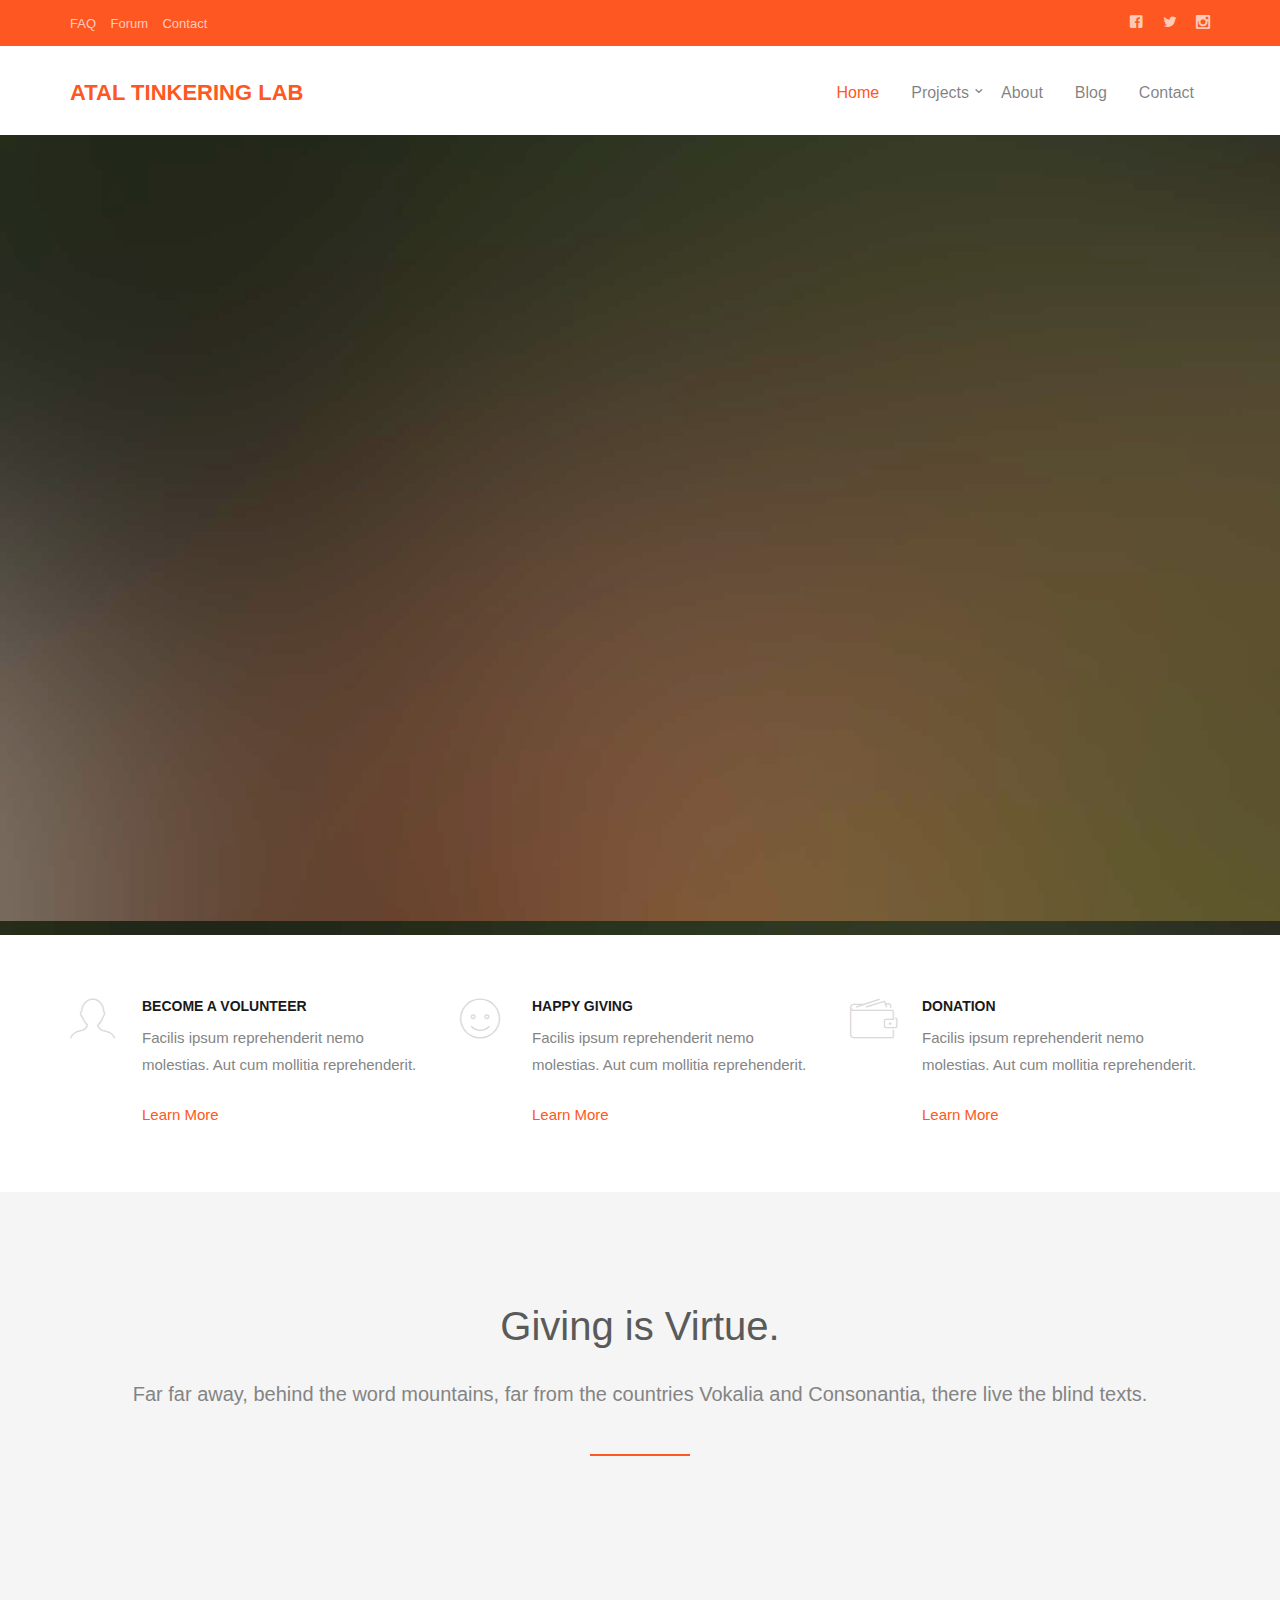
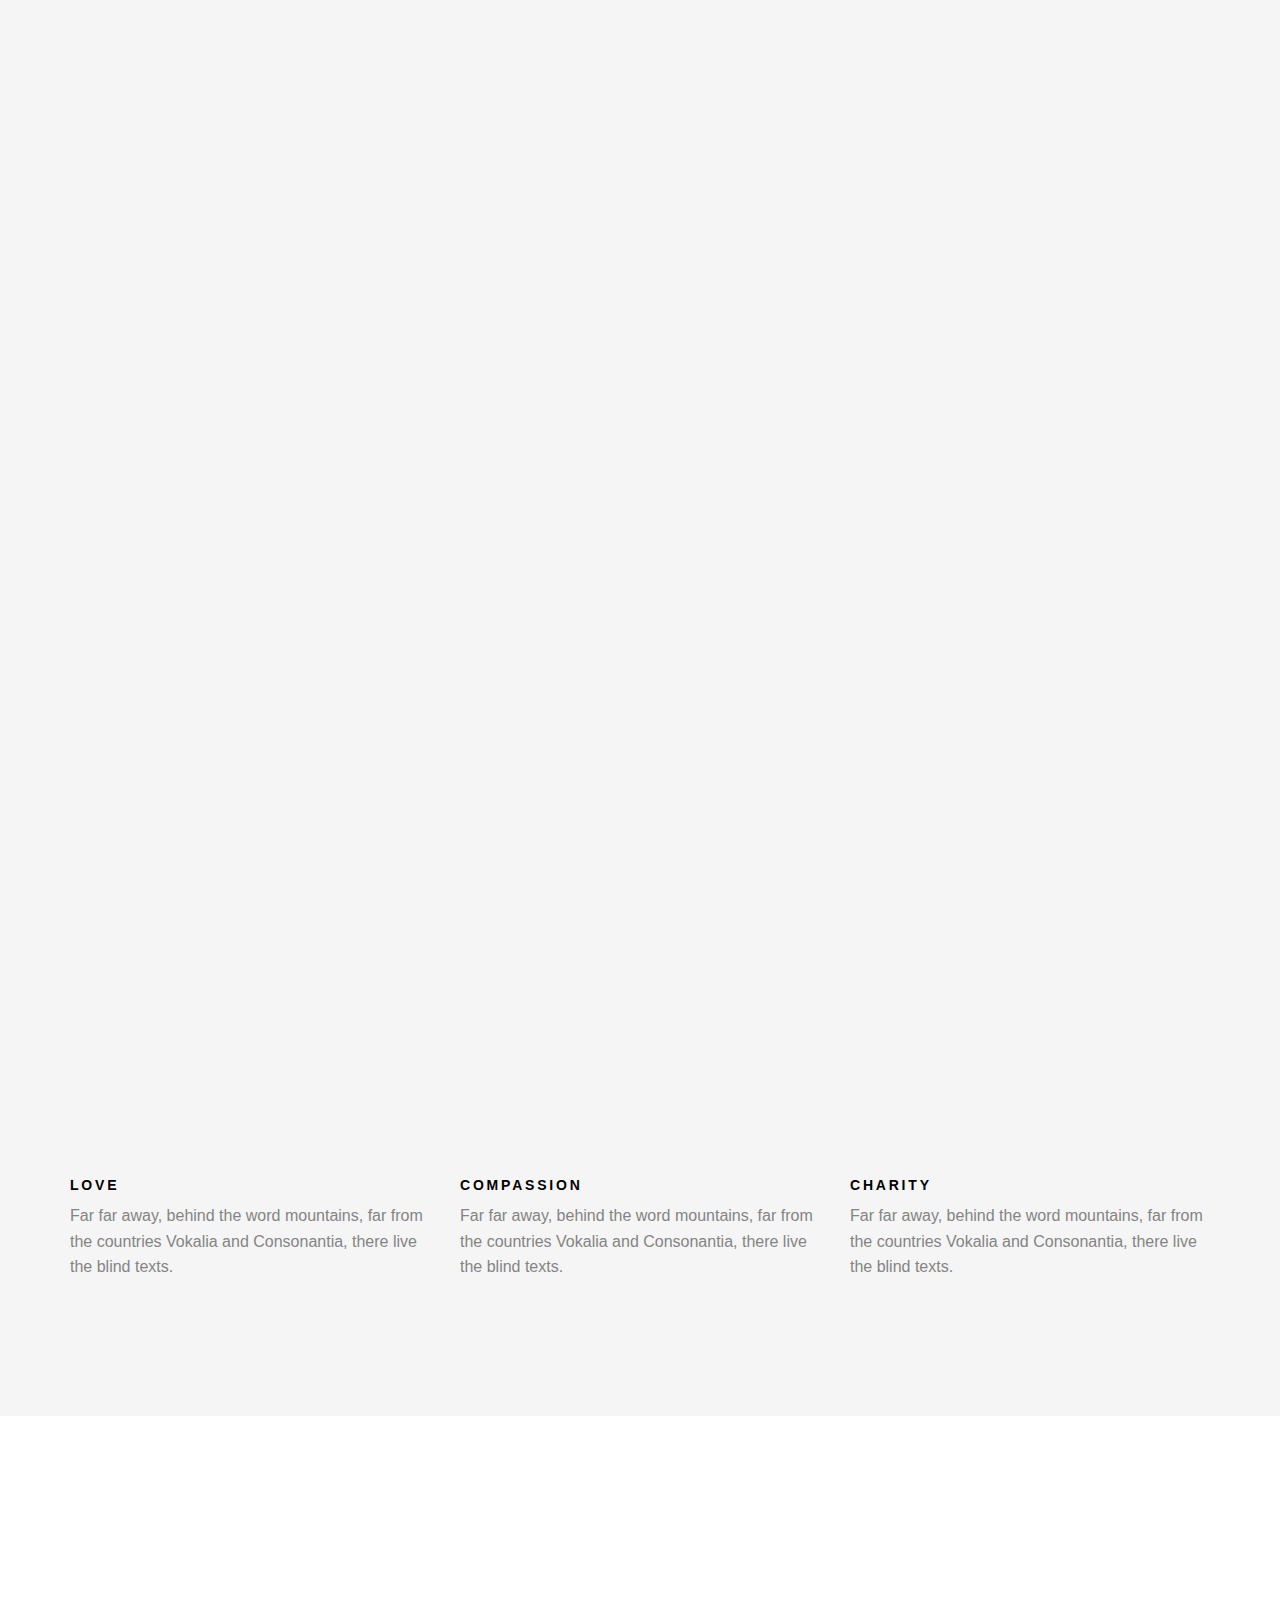
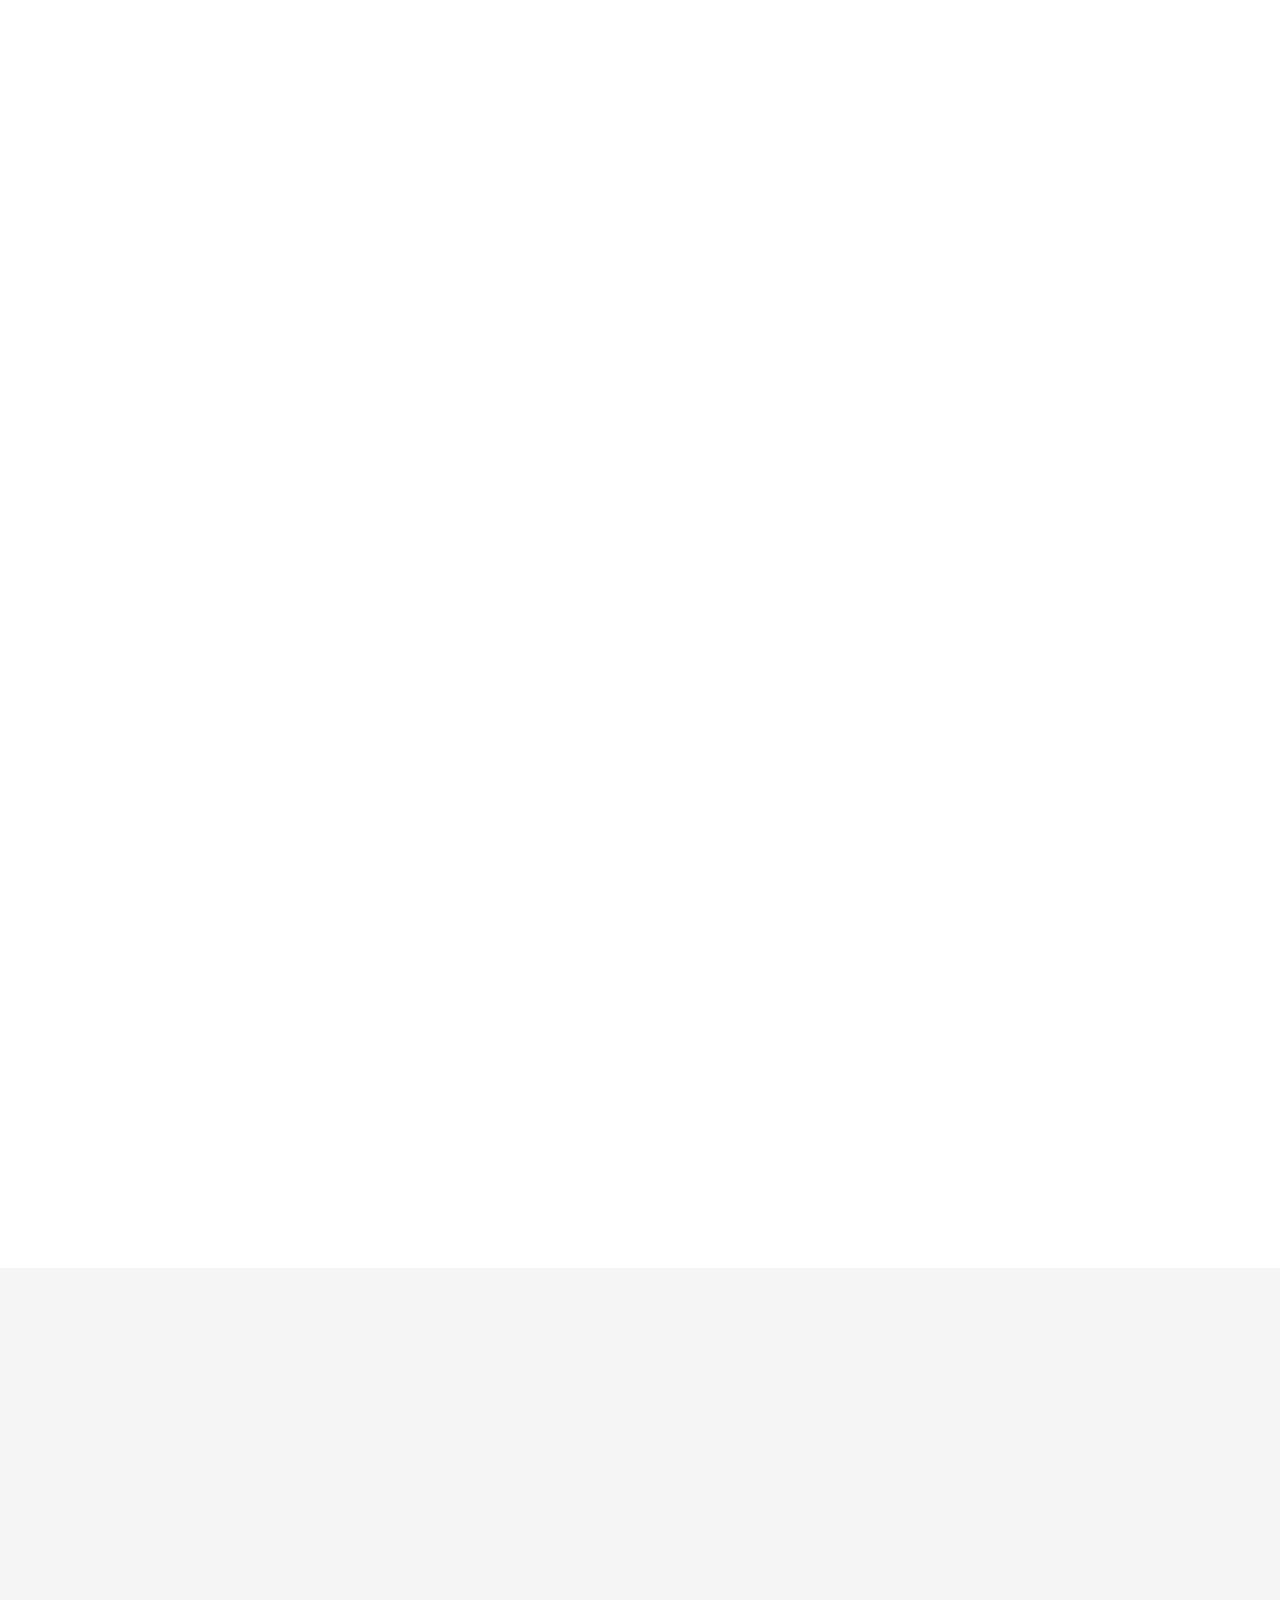
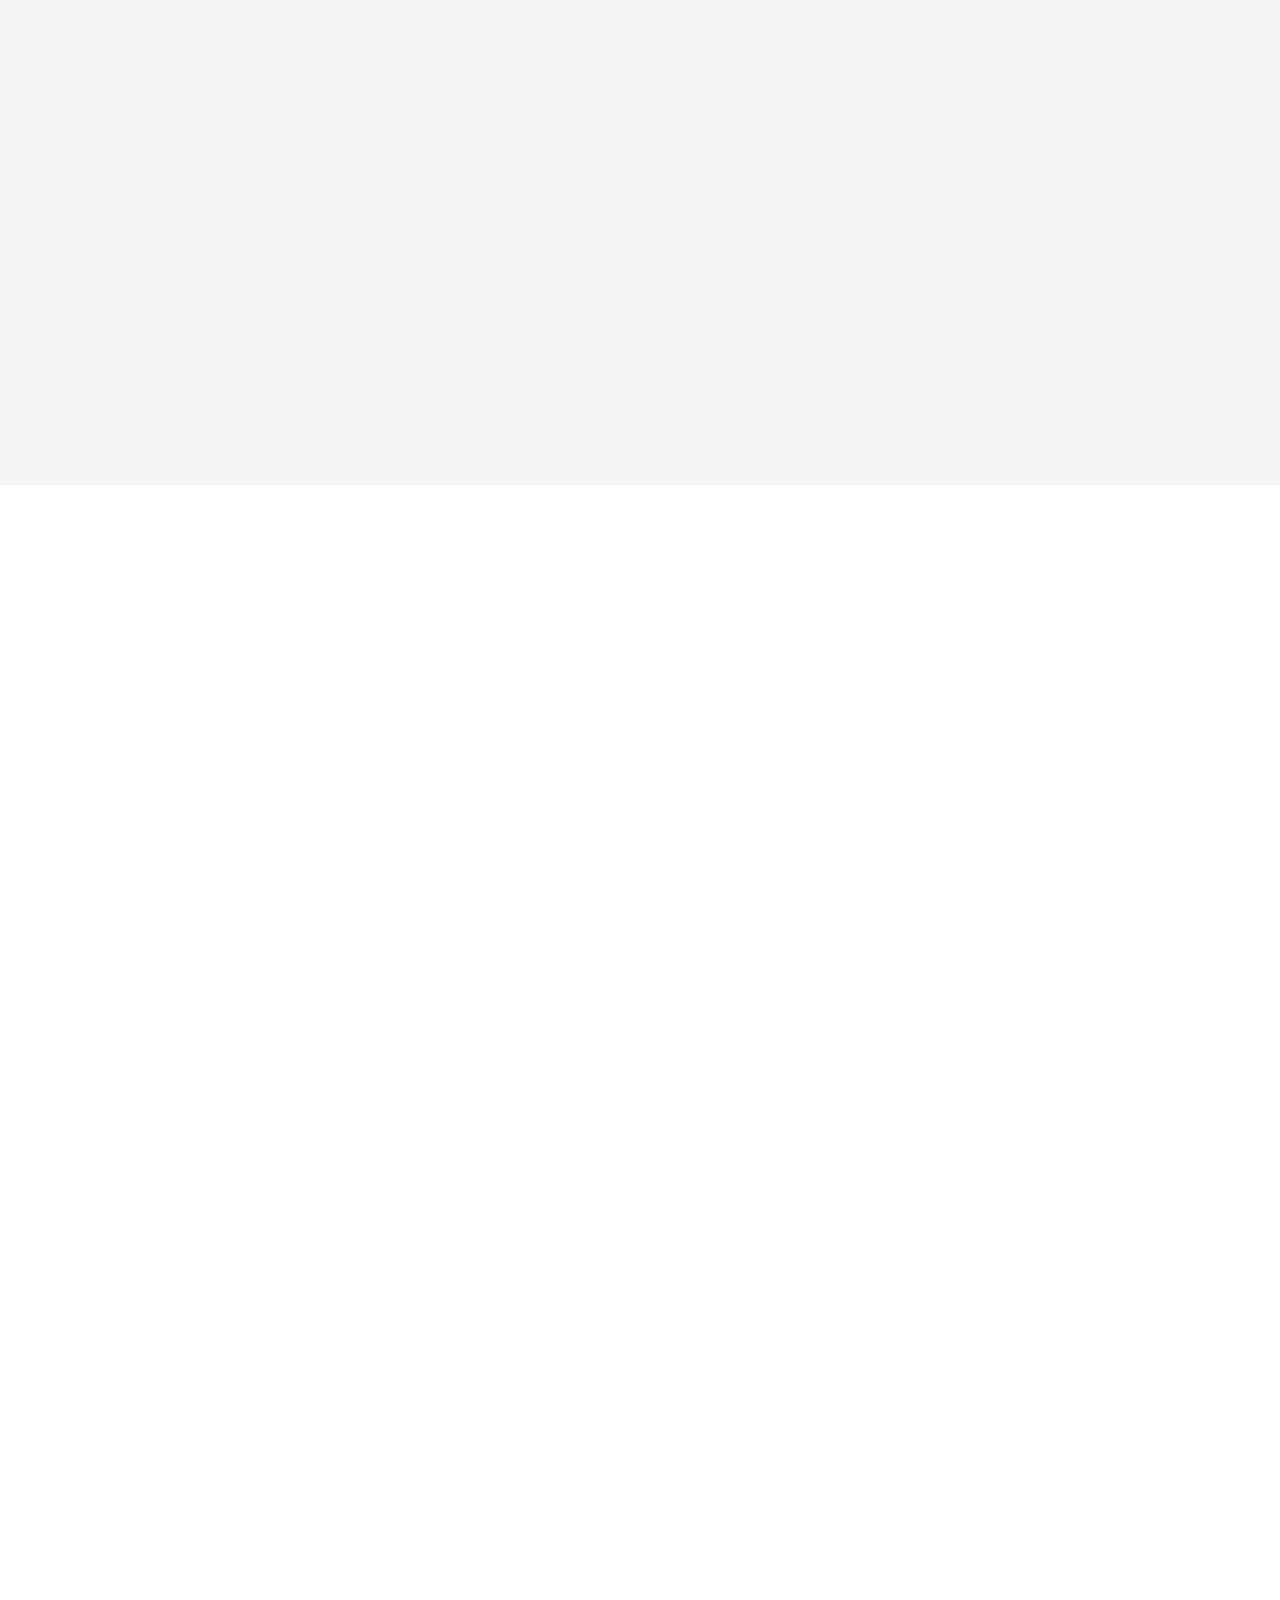
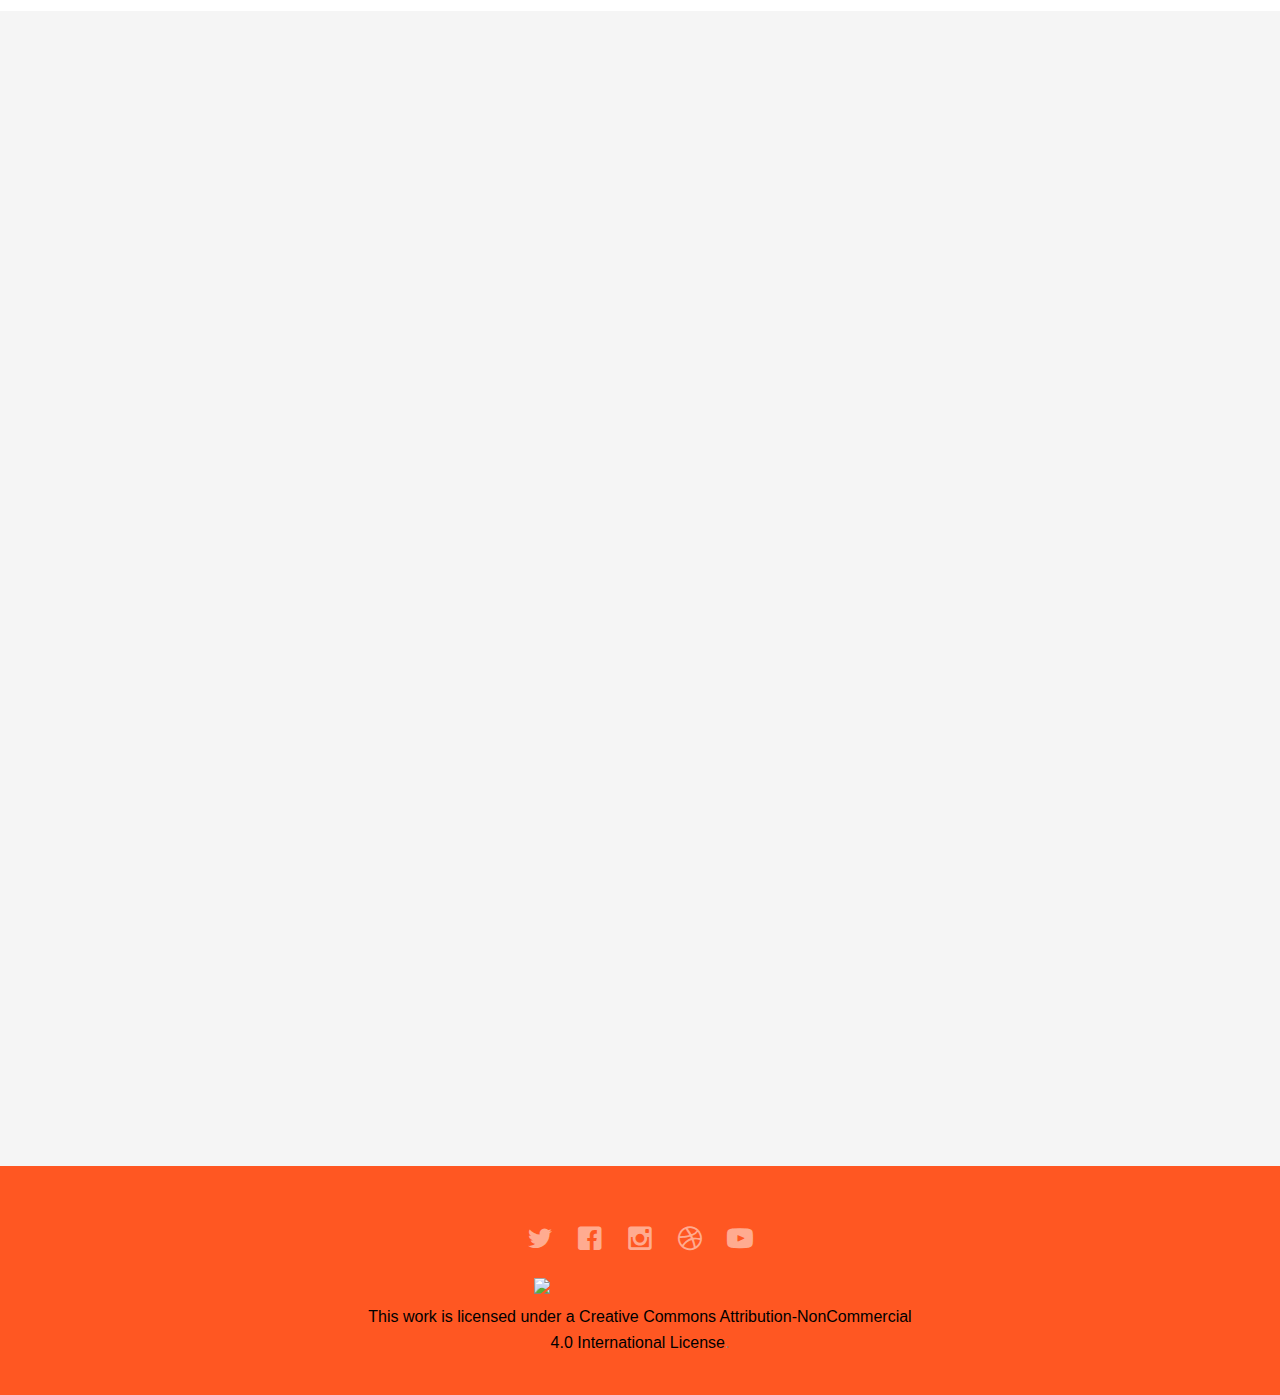
==== commit 486a089e: "webpage update" ====
--- a/index.html
+++ b/index.html
@@ -75,9 +75,9 @@
 						<a href="#">Contact</a>
 					</div>
 					<div class="col-md-6 col-sm-6 text-right fh5co-social">
-						<a href="#" class="grow"><i class="icon-facebook2"></i></a>
-						<a href="#" class="grow"><i class="icon-twitter2"></i></a>
-						<a href="#" class="grow"><i class="icon-instagram2"></i></a>
+						<a href="https://www.facebook.com/atlkvpattom/" class="grow"><i class="icon-facebook2"></i></a>
+						<a href="https://twitter.com/ATL_KVPattom" class="grow"><i class="icon-twitter2"></i></a>
+						<a href="https://www.instagram.com/atlkvpattom/" class="grow"><i class="icon-instagram2"></i></a>
 					</div>
 				</div>
 			</div>
@@ -116,9 +116,7 @@
 			<div class="fh5co-overlay"></div>
 			<div class="fh5co-cover text-center" data-stellar-background-ratio="0.5" style="background-image: url(images/cover_bg_1.jpg);">
 				<div class="desc animate-box">
-					<h2><strong>Donate</strong> for the <strong>Poor Children</strong></h2>
-					<span>HandCrafted by <a href="http://frehtml5.co/" target="_blank" class="fh5co-site-name">FreeHTML5.co</a></span>
-					<span><a class="btn btn-primary btn-lg" href="#">Donate Now</a></span>
+					<h2><strong>I  AM  AN  INNOVATOR </strong> </h2>
 				</div>
 			</div>
 
@@ -287,43 +285,44 @@
 				<div class="row">
 					<div class="col-md-8 col-md-offset-2 text-center heading-section animate-box">
 						<h3>Our Philantrophist</h3>
-						<p>Lorem ipsum dolor sit amet, consectetur adipisicing elit. Velit est facilis maiores, perspiciatis accusamus asperiores sint consequuntur debitis.</p>
-					</div>
-				</div>
-			</div>
-			<div class="container">
-				<div class="row">
+						<p>Lorem ipsum dolor sit amet, consectetur adipisicing elit. Velit
+							 est facilis maiores, perspiciatis accusamus asperiores sint consequuntur debitis.</p>
+					</div>
+				</div>
+			</div>
+			<div class="container">
+				<div class="row">
+					<div class="col-md-4">
+						<div class="fh5co-testimonial text-center animate-box">
+							<figure>
+								<img src="images/person_3.jpg" alt="user">
+							</figure>
+							<blockquote>
+								<p>&ldquo;Ideas won't keep. Something must be done about them&rdquo;</p>
+							</blockquote>
+							<span>Alfred North Whitehead.</span>
+						</div>
+					</div>
+					<div class="col-md-4">
+						<div class="fh5co-testimonial text-center animate-box">
+							<figure>
+								<img src="images/person_2.jpg" alt="user">
+							</figure>
+							<blockquote>
+								<p>&ldquo;We cannot solve a problem by using the same kind of thinking we used when we created them&rdquo;</p>
+							</blockquote>
+							<span>Albert  Einstein</span>
+						</div>
+					</div>
 					<div class="col-md-4">
 						<div class="fh5co-testimonial text-center animate-box">
 							<figure>
 								<img src="images/person_1.jpg" alt="user">
 							</figure>
 							<blockquote>
-								<p>&ldquo;Far far away, behind the word mountains, far from the countries Vokalia and Consonantia, there live the blind texts. Far far away, behind the word mountains, far from the countries Vokalia and Consonantia, there live the blind texts.&rdquo;</p>
+								<p>&ldquo;You can’t ask customers what they want and then try to give that to them. By the time you get it built, they’ll want something new.&rdquo;</p>
 							</blockquote>
-							<span>Jean Doe, XYZ Co.</span>
-						</div>
-					</div>
-					<div class="col-md-4">
-						<div class="fh5co-testimonial text-center animate-box">
-							<figure>
-								<img src="images/person_2.jpg" alt="user">
-							</figure>
-							<blockquote>
-								<p>&ldquo;Far far away, behind the word mountains, far from the countries Vokalia and Consonantia, there live the blind texts. Far far away, behind the word mountains, far from the countries Vokalia and Consonantia, there live the blind texts.&rdquo;</p>
-							</blockquote>
-							<span>John Doe, XYZ Co.</span>
-						</div>
-					</div>
-					<div class="col-md-4">
-						<div class="fh5co-testimonial text-center animate-box">
-							<figure>
-								<img src="images/person_3.jpg" alt="user">
-							</figure>
-							<blockquote>
-								<p>&ldquo;Far far away, behind the word mountains, far from the countries Vokalia and Consonantia, there live the blind texts. Far far away, behind the word mountains, far from the countries Vokalia and Consonantia, there live the blind texts.&rdquo;</p>
-							</blockquote>
-							<span>John Doe, XYZ Co.</span>
+							<span>Steve Jobs.</span>
 						</div>
 					</div>
 				</div>
@@ -463,14 +462,15 @@
 					<div class="row">
 						<div class="col-md-6 col-md-offset-3 text-center">
 							<p class="fh5co-social-icons">
-								<a href="#"><i class="icon-twitter2"></i></a>
-								<a href="#"><i class="icon-facebook2"></i></a>
-								<a href="#"><i class="icon-instagram"></i></a>
+
+								<a href="https://twitter.com/ATL_KVPattom"><i class="icon-twitter2"></i></a>
+								<a href="https://www.facebook.com/atlkvpattom/"><i class="icon-facebook2"></i></a>
+								<a href="https://www.instagram.com/atlkvpattom/"><i class="icon-instagram"></i></a>
 								<a href="#"><i class="icon-dribbble2"></i></a>
 								<a href="#"><i class="icon-youtube"></i></a>
 							</p>
-							<p>Copyright 2016 Free Html5 <a href="#">Charity</a>. All Rights Reserved. <br>Made with <i class="icon-heart3"></i> by <a href="http://freehtml5.co/" target="_blank">Freehtml5.co</a> / Demo Images: <a href="https://unsplash.com/" target="_blank">Unsplash</a></p>
-						</div>
+<a rel="license" href="http://creativecommons.org/licenses/by-nc/4.0/"><img alt="Creative Commons License" style="border-width:0" src="https://i.creativecommons.org/l/by-nc/4.0/88x31.png" /></a><br /><font color="black">This work is licensed under a  Creative Commons Attribution-NonCommercial 4.0 International License</font></a>.
+							</div>
 					</div>
 				</div>
 			</div>
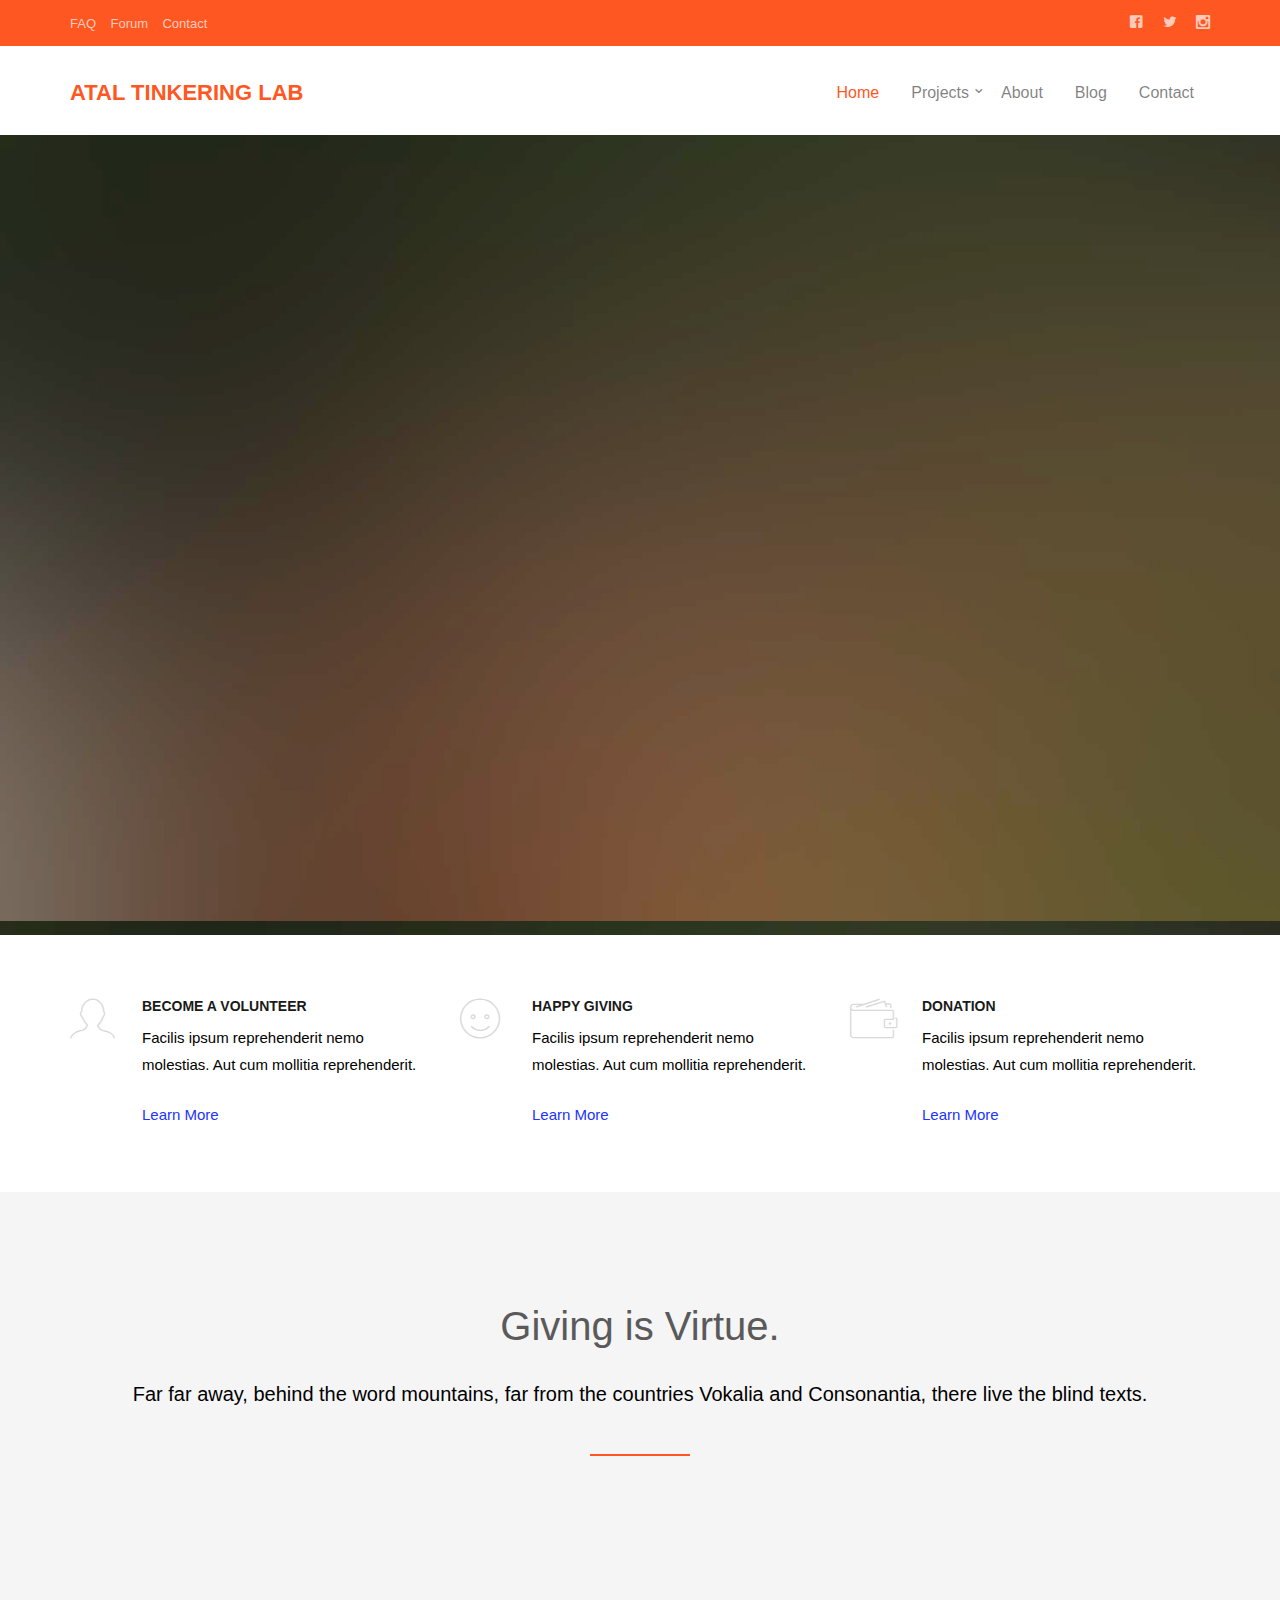
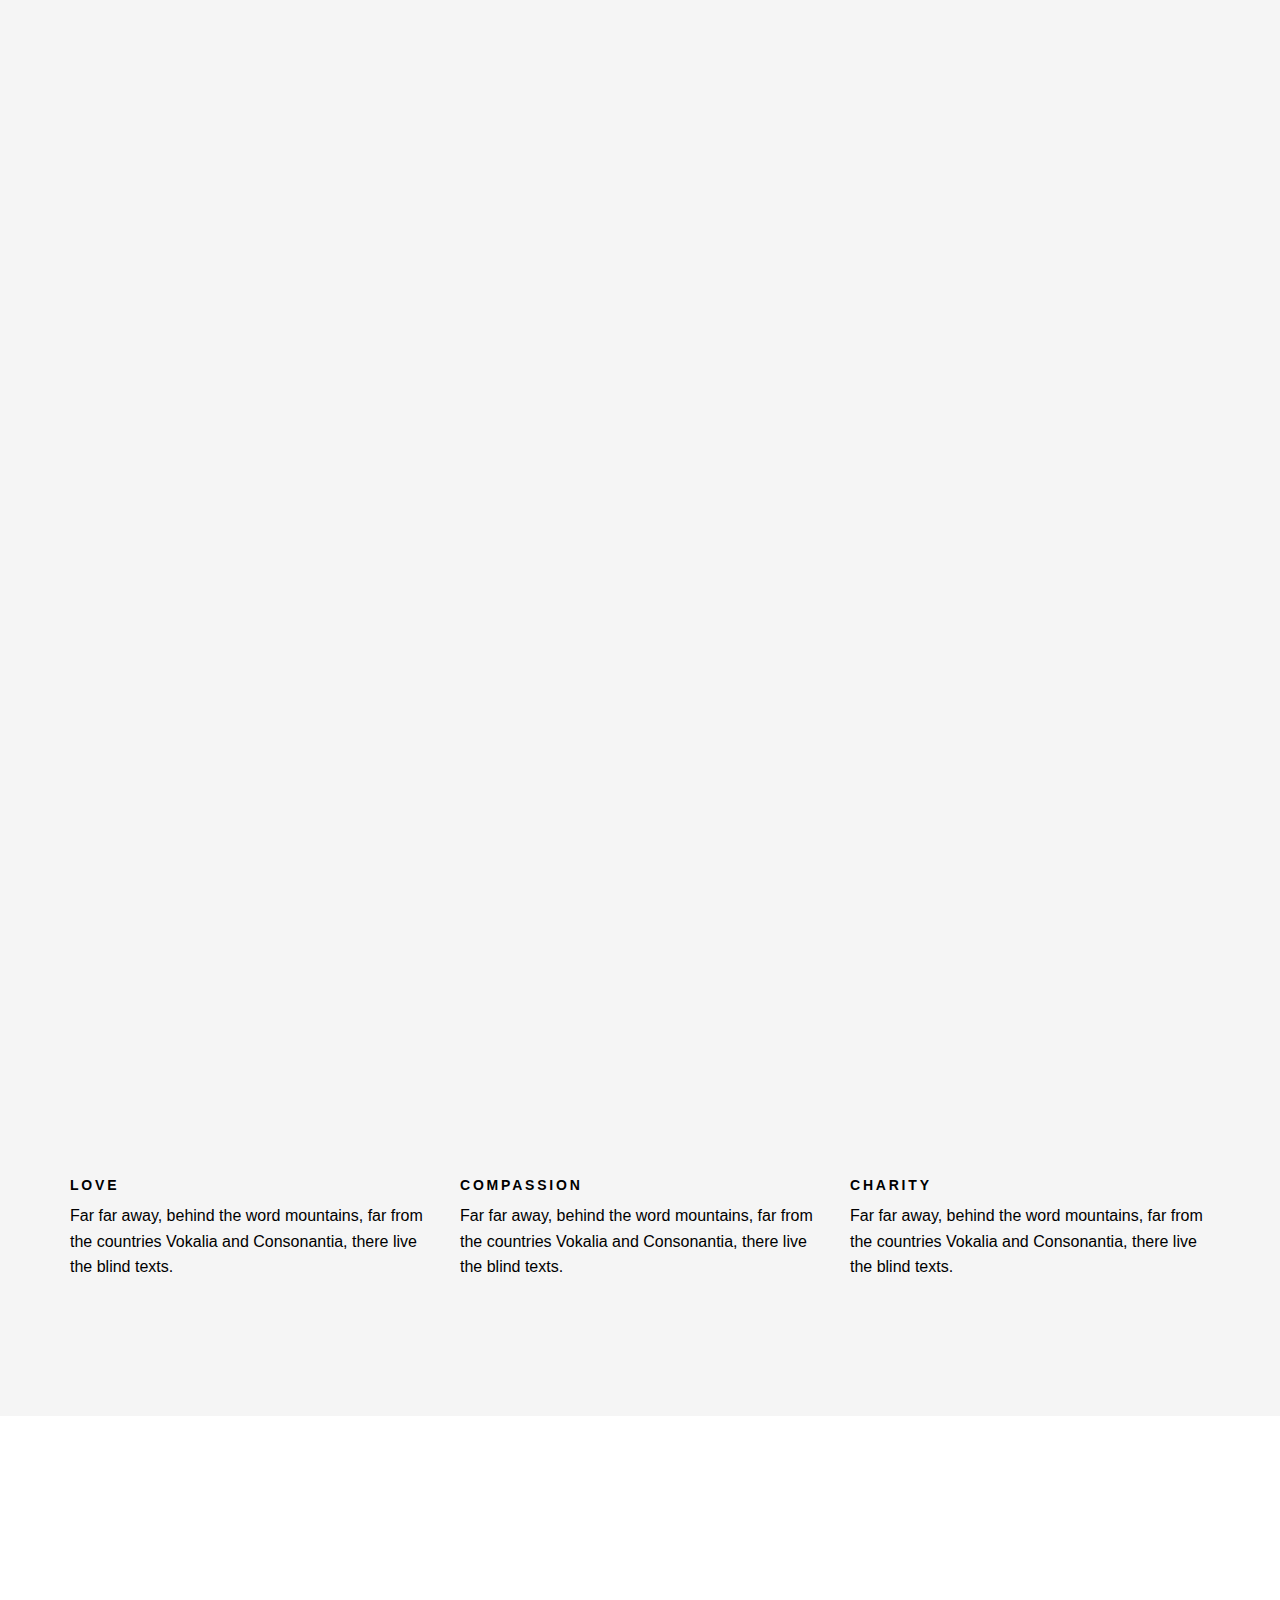
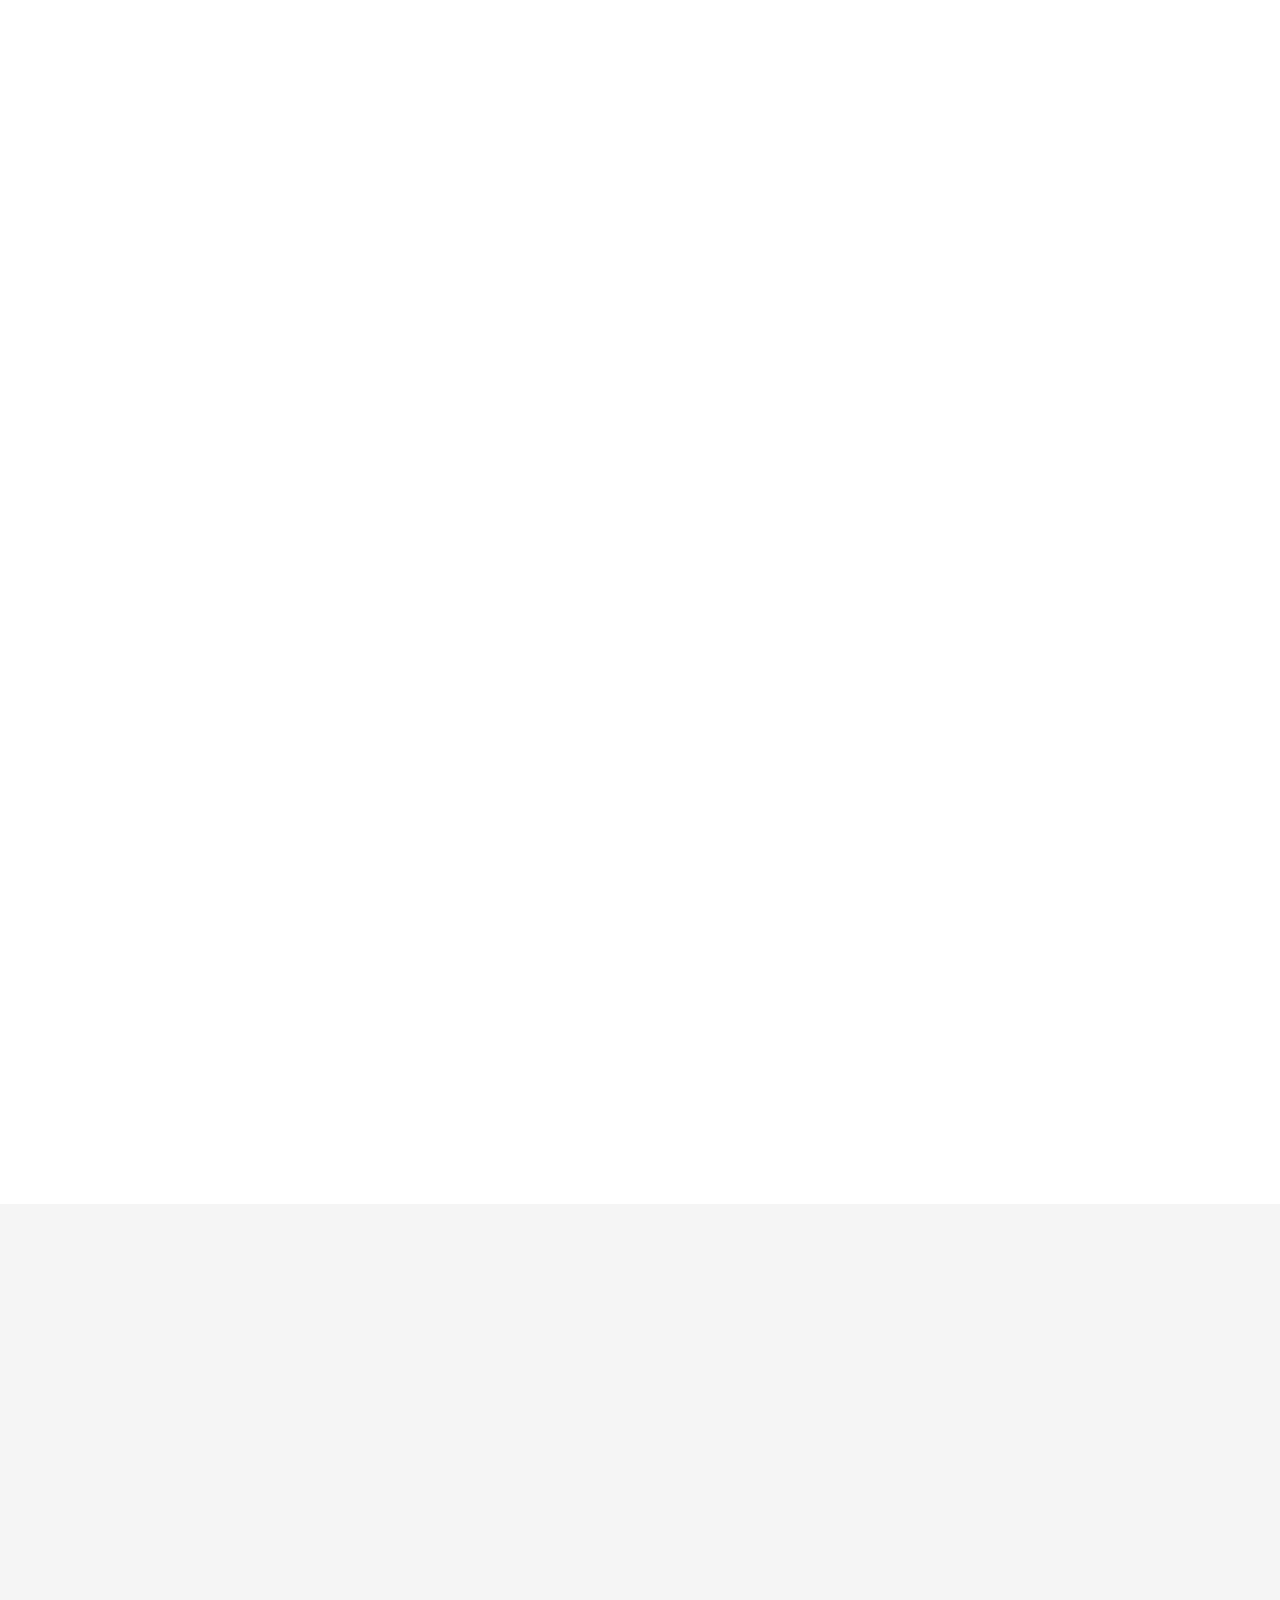
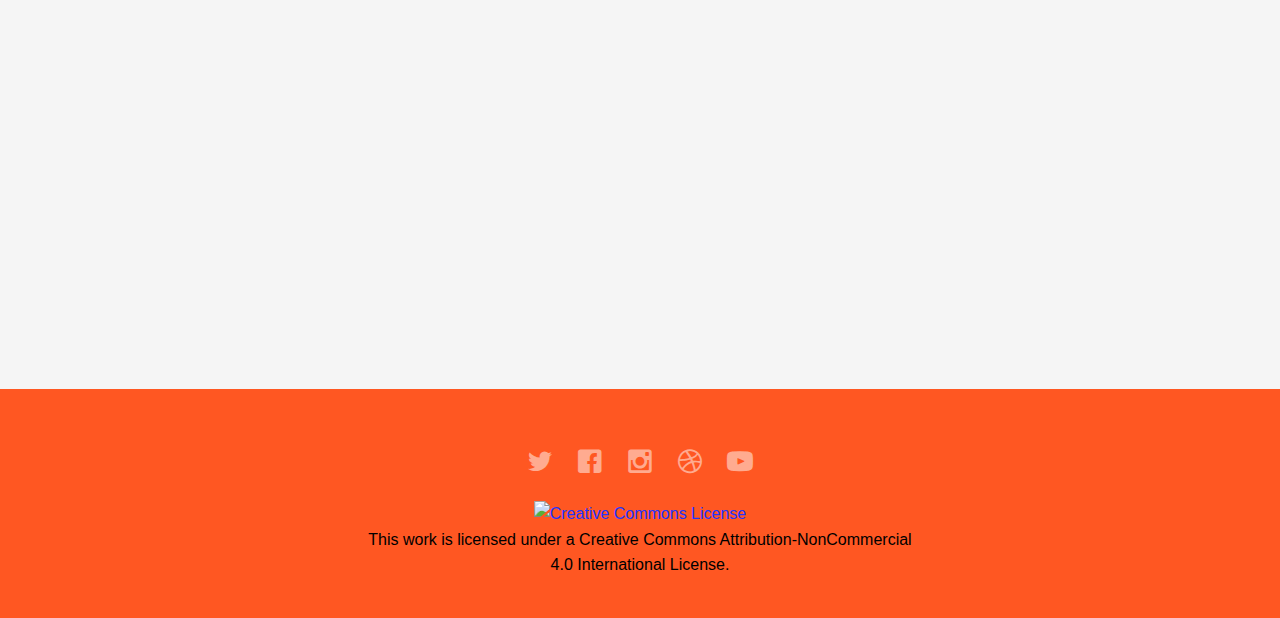
==== commit d2a73cf4: "webpage update" ====
--- a/index.html
+++ b/index.html
@@ -13,21 +13,6 @@
 	<meta name="keywords" content="free html5, free template, free bootstrap, html5, css3, mobile first, responsive" />
 	<meta name="author" content="FREEHTML5.CO" />
 
-  <!--
-	//////////////////////////////////////////////////////
-
-	FREE HTML5 TEMPLATE
-	DESIGNED & DEVELOPED by FREEHTML5.CO
-
-	Website: 		http://freehtml5.co/
-	Email: 			info@freehtml5.co
-	Twitter: 		http://twitter.com/fh5co
-	Facebook: 		https://www.facebook.com/fh5co
-
-	//////////////////////////////////////////////////////
-	 -->
-
-  	<!-- Facebook and Twitter integration -->
 	<meta property="og:title" content=""/>
 	<meta property="og:image" content=""/>
 	<meta property="og:url" content=""/>
@@ -37,31 +22,13 @@
 	<meta name="twitter:image" content="" />
 	<meta name="twitter:url" content="" />
 	<meta name="twitter:card" content="" />
-
-	<!-- Place favicon.ico and apple-touch-icon.png in the root directory -->
 	<link rel="shortcut icon" href="favicon.ico">
-
-	<!-- <link href='https://fonts.googleapis.com/css?family=Open+Sans:400,700,300' rel='stylesheet' type='text/css'> -->
-
-	<!-- Animate.css -->
 	<link rel="stylesheet" href="css/animate.css">
-	<!-- Icomoon Icon Fonts-->
 	<link rel="stylesheet" href="css/icomoon.css">
-	<!-- Bootstrap  -->
 	<link rel="stylesheet" href="css/bootstrap.css">
-	<!-- Superfish -->
 	<link rel="stylesheet" href="css/superfish.css">
-
 	<link rel="stylesheet" href="css/style.css">
-
-
-	<!-- Modernizr JS -->
 	<script src="js/modernizr-2.6.2.min.js"></script>
-	<!-- FOR IE9 below -->
-	<!--[if lt IE 9]>
-	<script src="js/respond.min.js"></script>
-	<![endif]-->
-
 	</head>
 	<body>
 		<div id="fh5co-wrapper">
@@ -87,7 +54,6 @@
 				<div class="nav-header">
 					<a href="#" class="js-fh5co-nav-toggle fh5co-nav-toggle dark"><i></i></a>
 					<h1 id="fh5co-logo"><a href="index.html">Atal Tinkering Lab</a></h1>
-					<!-- START #fh5co-menu-wrap -->
 					<nav id="fh5co-menu-wrap" role="navigation">
 						<ul class="sf-menu" id="fh5co-primary-menu">
 							<li class="active">
@@ -221,7 +187,7 @@
 				<div class="row">
 					<div class="col-md-6 col-md-offset-3 text-center heading-section animate-box">
 						<h3>Our Gallery</h3>
-						<p>Lorem ipsum dolor sit amet, consectetur adipisicing elit. Velit est facilis maiores, perspiciatis accusamus asperiores sint consequuntur debitis.</p>
+						<p>test data</p>
 					</div>
 				</div>
 
@@ -284,9 +250,9 @@
 			<div class="container">
 				<div class="row">
 					<div class="col-md-8 col-md-offset-2 text-center heading-section animate-box">
-						<h3>Our Philantrophist</h3>
-						<p>Lorem ipsum dolor sit amet, consectetur adipisicing elit. Velit
-							 est facilis maiores, perspiciatis accusamus asperiores sint consequuntur debitis.</p>
+						<h3>Our Inspriation</h3>
+						<p>
+						test data</p>
 					</div>
 				</div>
 			</div>
@@ -330,131 +296,10 @@
 		</div>
 		<!-- fh5co-content-section -->
 
-		<div id="fh5co-services-section">
-			<div class="container">
-				<div class="row">
-					<div class="col-md-8 col-md-offset-2 text-center heading-section animate-box">
-						<h3>Our Projects. Support Us</h3>
-						<p>Lorem ipsum dolor sit amet, consectetur adipisicing elit. Velit est facilis maiores, perspiciatis accusamus asperiores sint consequuntur debitis.</p>
-					</div>
-				</div>
-			</div>
-			<div class="container">
-				<div class="row text-center">
-					<div class="col-md-4 col-sm-4">
-						<div class="services animate-box">
-							<span><i class="icon-heart"></i></span>
-							<h3>Water Project In Kenya</h3>
-							<p>Far far away, behind the word mountains, far from the countries Vokalia and Consonantia, there live the blind texts.</p>
-						</div>
-					</div>
-					<div class="col-md-4 col-sm-4">
-						<div class="services animate-box">
-							<span><i class="icon-heart"></i></span>
-							<h3>Shelter Giving</h3>
-							<p>Far far away, behind the word mountains, far from the countries Vokalia and Consonantia, there live the blind texts.</p>
-						</div>
-					</div>
-					<div class="col-md-4 col-sm-4">
-						<div class="services animate-box">
-							<span><i class="icon-heart"></i></span>
-							<h3>Shelter Giving</h3>
-							<p>Far far away, behind the word mountains, far from the countries Vokalia and Consonantia, there live the blind texts.</p>
-						</div>
-					</div>
-					<div class="col-md-4 col-sm-4">
-						<div class="services animate-box">
-							<span><i class="icon-heart"></i></span>
-							<h3>Water Project In Kenya</h3>
-							<p>Far far away, behind the word mountains, far from the countries Vokalia and Consonantia, there live the blind texts.</p>
-						</div>
-					</div>
-					<div class="col-md-4 col-sm-4">
-						<div class="services animate-box">
-							<span><i class="icon-heart"></i></span>
-							<h3>Water Project In Kenya</h3>
-							<p>Far far away, behind the word mountains, far from the countries Vokalia and Consonantia, there live the blind texts.</p>
-						</div>
-					</div>
-					<div class="col-md-4 col-sm-4">
-						<div class="services animate-box">
-							<span><i class="icon-heart"></i></span>
-							<h3>Midical Mission</h3>
-							<p>Far far away, behind the word mountains, far from the countries Vokalia and Consonantia, there live the blind texts.</p>
-						</div>
-					</div>
-				</div>
-			</div>
-		</div>
 
 		<!-- END What we do -->
 
 
-		<div id="fh5co-blog-section" class="fh5co-section-gray">
-			<div class="container">
-				<div class="row">
-					<div class="col-md-8 col-md-offset-2 text-center heading-section animate-box">
-						<h3>Recent From Blog</h3>
-						<p>Lorem ipsum dolor sit amet, consectetur adipisicing elit. Velit est facilis maiores, perspiciatis accusamus asperiores sint consequuntur debitis.</p>
-					</div>
-				</div>
-			</div>
-			<div class="container">
-				<div class="row row-bottom-padded-md">
-					<div class="col-lg-4 col-md-4 col-sm-6">
-						<div class="fh5co-blog animate-box">
-							<a href="#"><img class="img-responsive" src="images/cover_bg_1.jpg" alt=""></a>
-							<div class="blog-text">
-								<div class="prod-title">
-									<h3><a href=""#>Medical Mission in Southern Kenya</a></h3>
-									<span class="posted_by">Sep. 15th</span>
-									<span class="comment"><a href="">21<i class="icon-bubble2"></i></a></span>
-									<p>Far far away, behind the word mountains, far from the countries Vokalia and Consonantia, there live the blind texts.</p>
-									<p><a href="#">Learn More...</a></p>
-								</div>
-							</div>
-						</div>
-					</div>
-					<div class="col-lg-4 col-md-4 col-sm-6">
-						<div class="fh5co-blog animate-box">
-							<a href="#"><img class="img-responsive" src="images/cover_bg_2.jpg" alt=""></a>
-							<div class="blog-text">
-								<div class="prod-title">
-									<h3><a href=""#>Medical Mission in Southern Kenya</a></h3>
-									<span class="posted_by">Sep. 15th</span>
-									<span class="comment"><a href="">21<i class="icon-bubble2"></i></a></span>
-									<p>Far far away, behind the word mountains, far from the countries Vokalia and Consonantia, there live the blind texts.</p>
-									<p><a href="#">Learn More...</a></p>
-								</div>
-							</div>
-						</div>
-					</div>
-					<div class="clearfix visible-sm-block"></div>
-					<div class="col-lg-4 col-md-4 col-sm-6">
-						<div class="fh5co-blog animate-box">
-							<a href="#"><img class="img-responsive" src="images/cover_bg_3.jpg" alt=""></a>
-							<div class="blog-text">
-								<div class="prod-title">
-									<h3><a href=""#>Medical Mission in Southern Kenya</a></h3>
-									<span class="posted_by">Sep. 15th</span>
-									<span class="comment"><a href="">21<i class="icon-bubble2"></i></a></span>
-									<p>Far far away, behind the word mountains, far from the countries Vokalia and Consonantia, there live the blind texts.</p>
-									<p><a href="#">Learn More...</a></p>
-								</div>
-							</div>
-						</div>
-					</div>
-					<div class="clearfix visible-md-block"></div>
-				</div>
-
-				<div class="row">
-					<div class="col-md-4 col-md-offset-4 text-center animate-box">
-						<a href="#" class="btn btn-primary btn-lg">Our Blog</a>
-					</div>
-				</div>
-
-			</div>
-		</div>
 		<!-- fh5co-blog-section -->
 		<footer>
 			<div id="footer">
@@ -469,7 +314,7 @@
 								<a href="#"><i class="icon-dribbble2"></i></a>
 								<a href="#"><i class="icon-youtube"></i></a>
 							</p>
-<a rel="license" href="http://creativecommons.org/licenses/by-nc/4.0/"><img alt="Creative Commons License" style="border-width:0" src="https://i.creativecommons.org/l/by-nc/4.0/88x31.png" /></a><br /><font color="black">This work is licensed under a  Creative Commons Attribution-NonCommercial 4.0 International License</font></a>.
+               <a rel="license" href="http://creativecommons.org/licenses/by-nc/4.0/"><img alt="Creative Commons License" style="border-width:0" src="https://i.creativecommons.org/l/by-nc/4.0/88x31.png" /></a><br /><font color="black">This work is licensed under a  Creative Commons Attribution-NonCommercial 4.0 International License</font></a>.
 							</div>
 					</div>
 				</div>
--- a/css/style.css
+++ b/css/style.css
@@ -7,7 +7,7 @@
 }
 /* =======================================================
 *
-* 	Template Style 
+* 	Template Style
 *	Edit this section
 *
 * ======================================================= */
@@ -16,7 +16,7 @@
   line-height: 1.6;
   font-size: 16px;
   background: #fff;
-  color: #848484;
+  color:#000000;
   font-weight: 300;
   overflow-x: hidden;
 }
@@ -25,7 +25,7 @@
 }
 
 a {
-  color: #ff5722;
+  color:#2134ff;
   -webkit-transition: 0.5s, ease;
   -o-transition: 0.5s, ease;
   transition: 0.5s, ease;
@@ -38,7 +38,7 @@
 p, ul, ol {
   margin-bottom: 1.5em;
   font-size: 16px;
-  color: #848484;
+  color:#000000;
   font-family: "Open Sans", Arial, sans-serif;
 }
 
